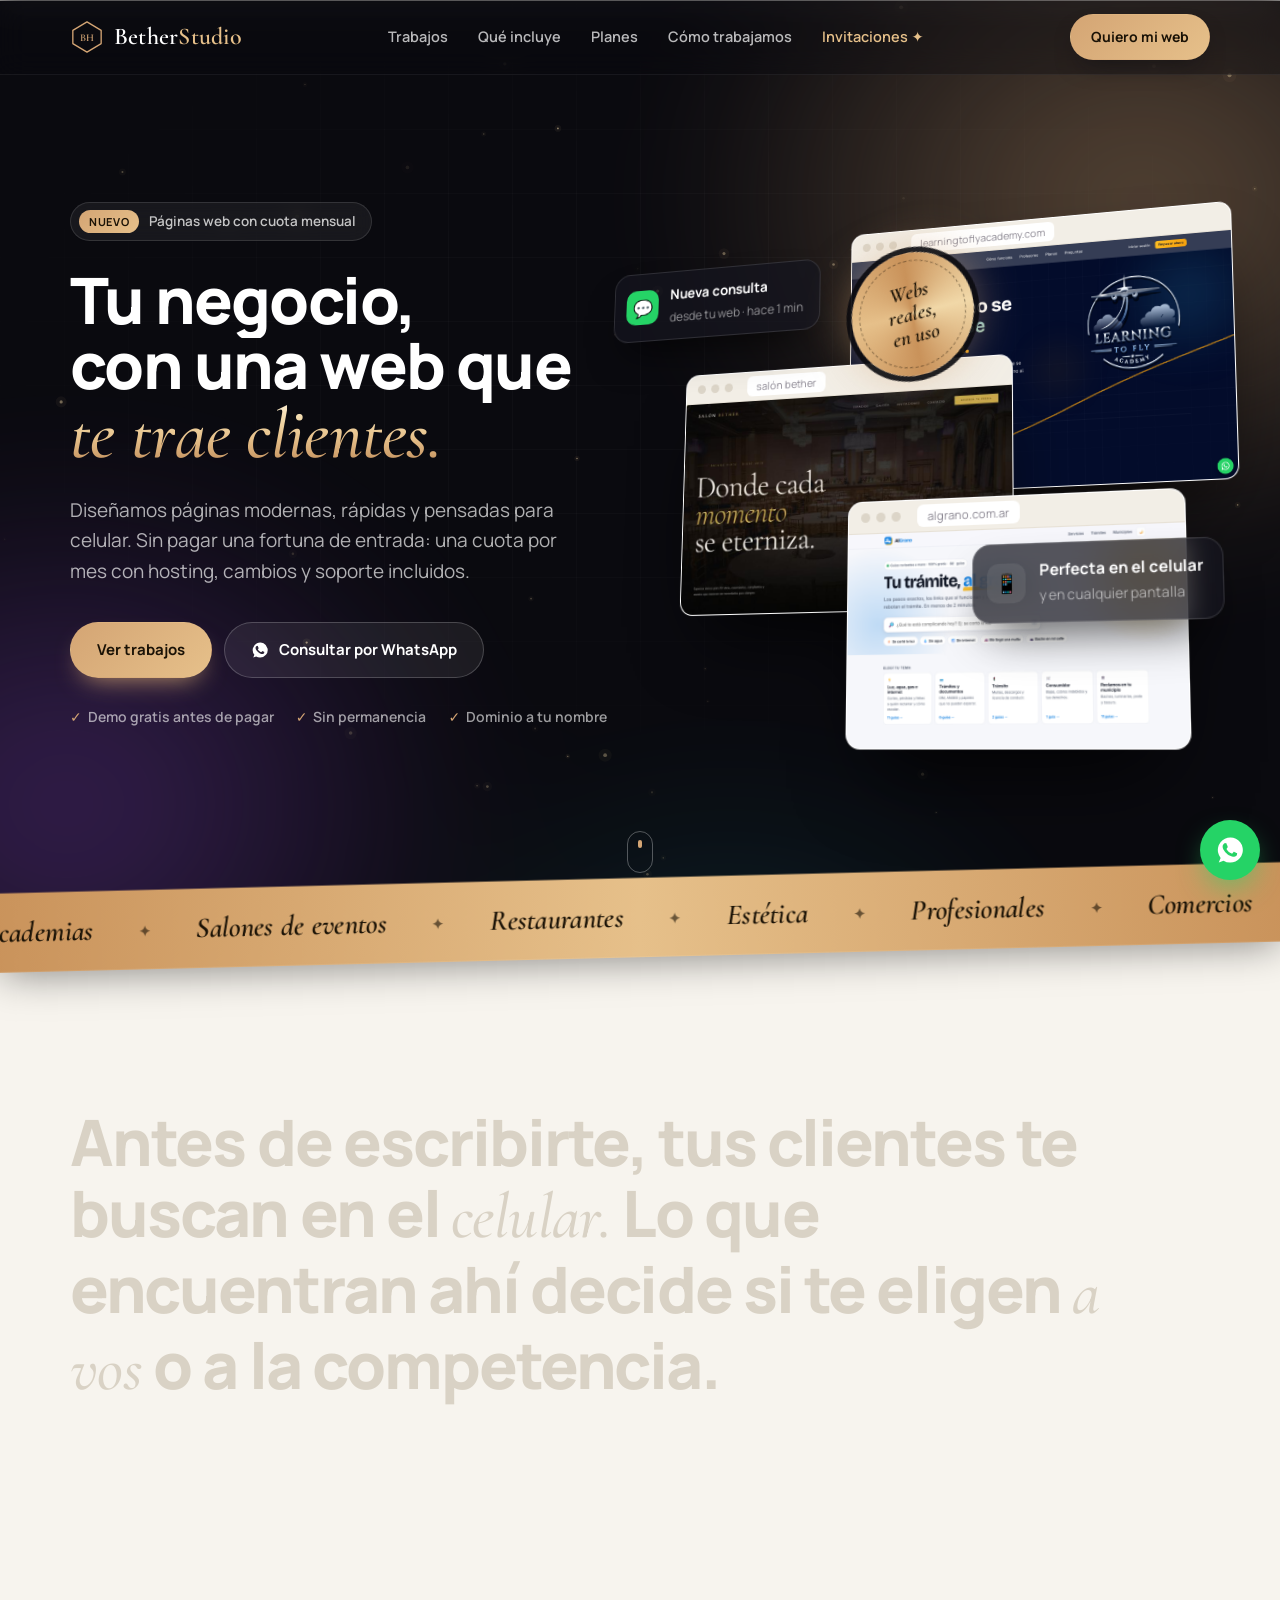
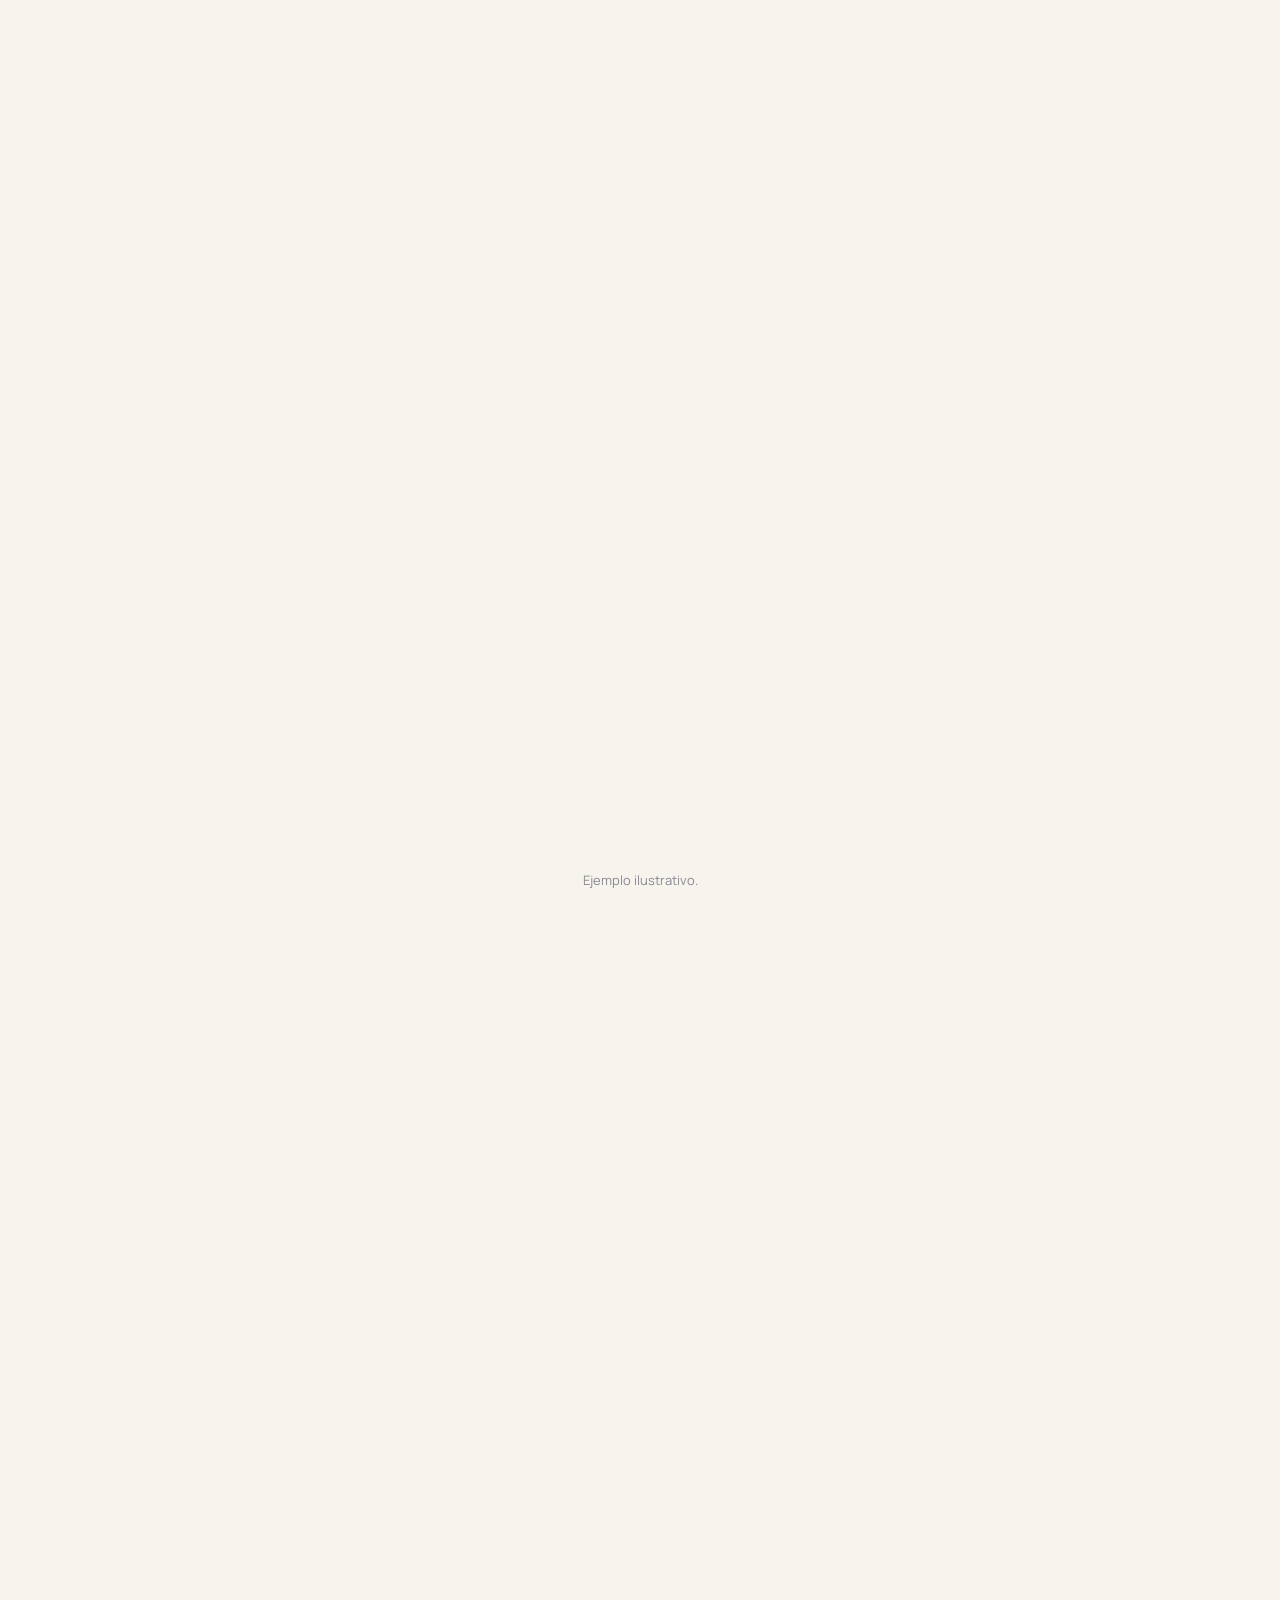
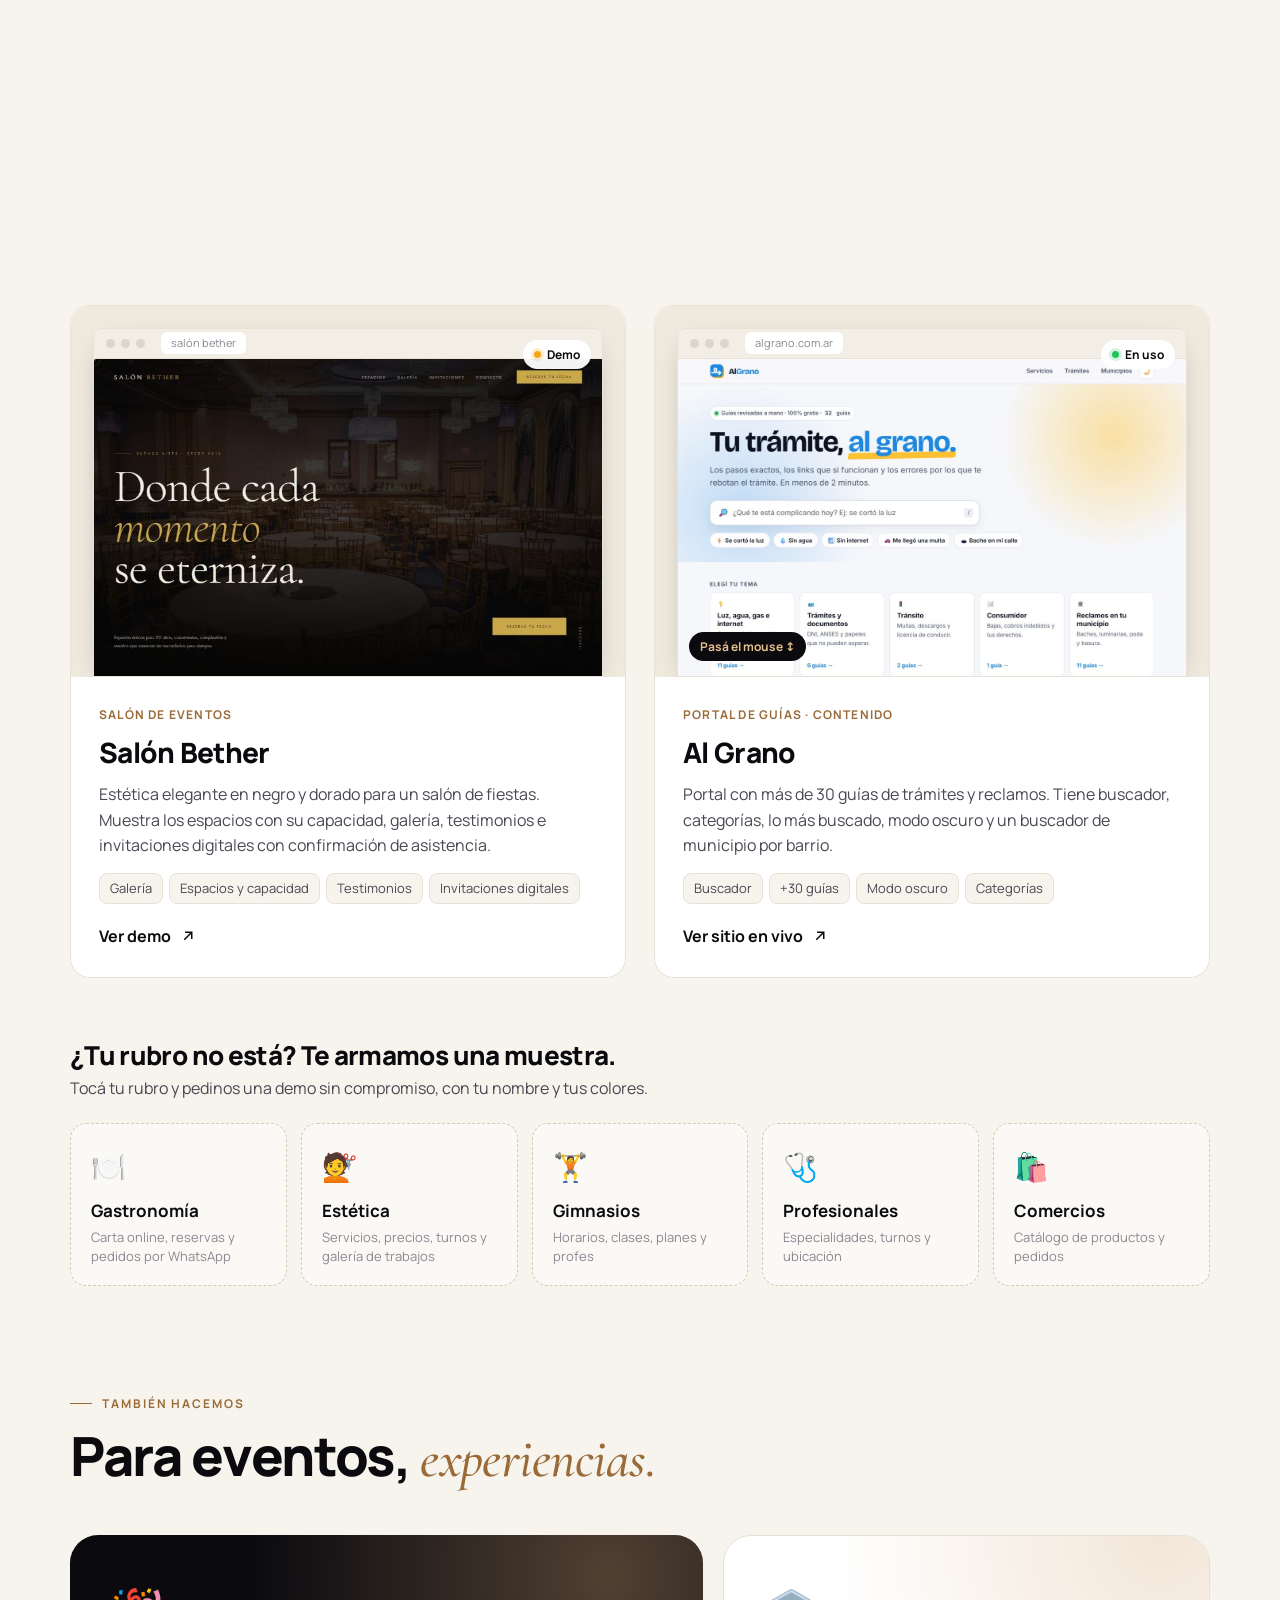
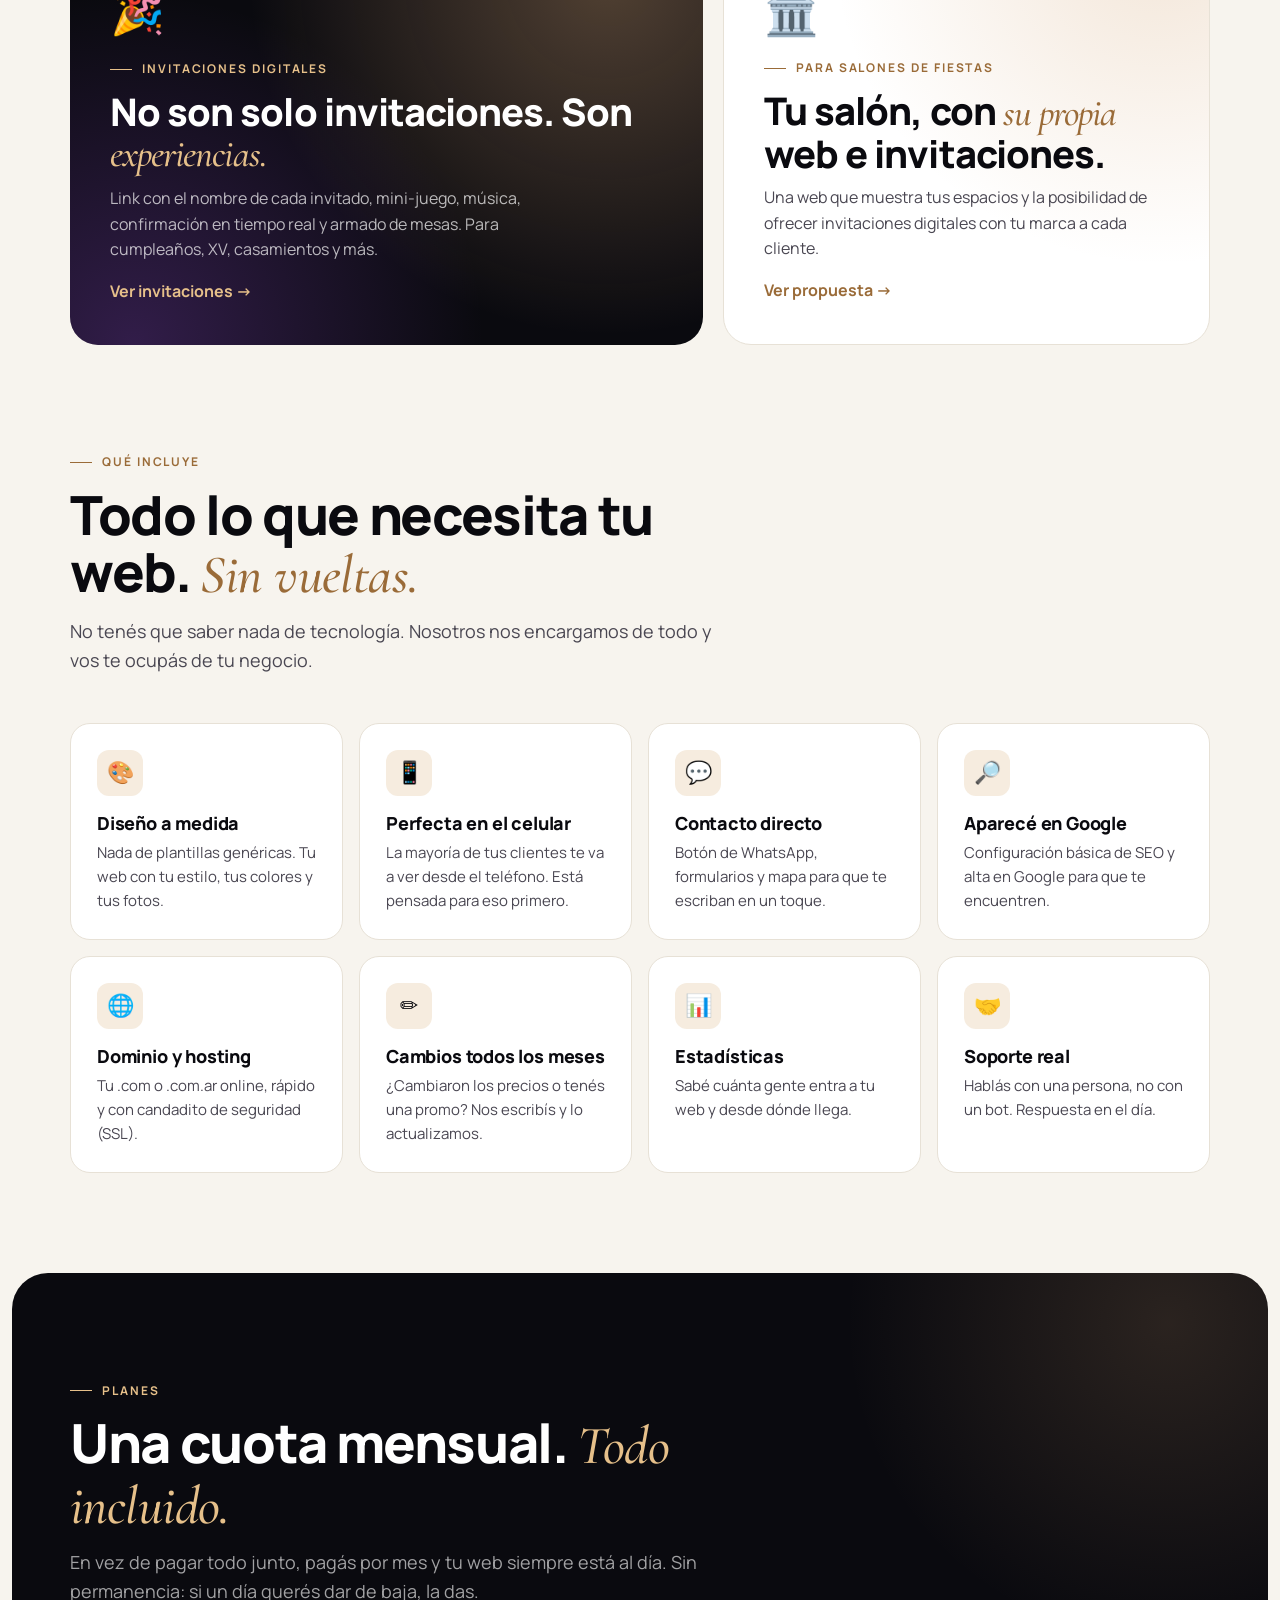
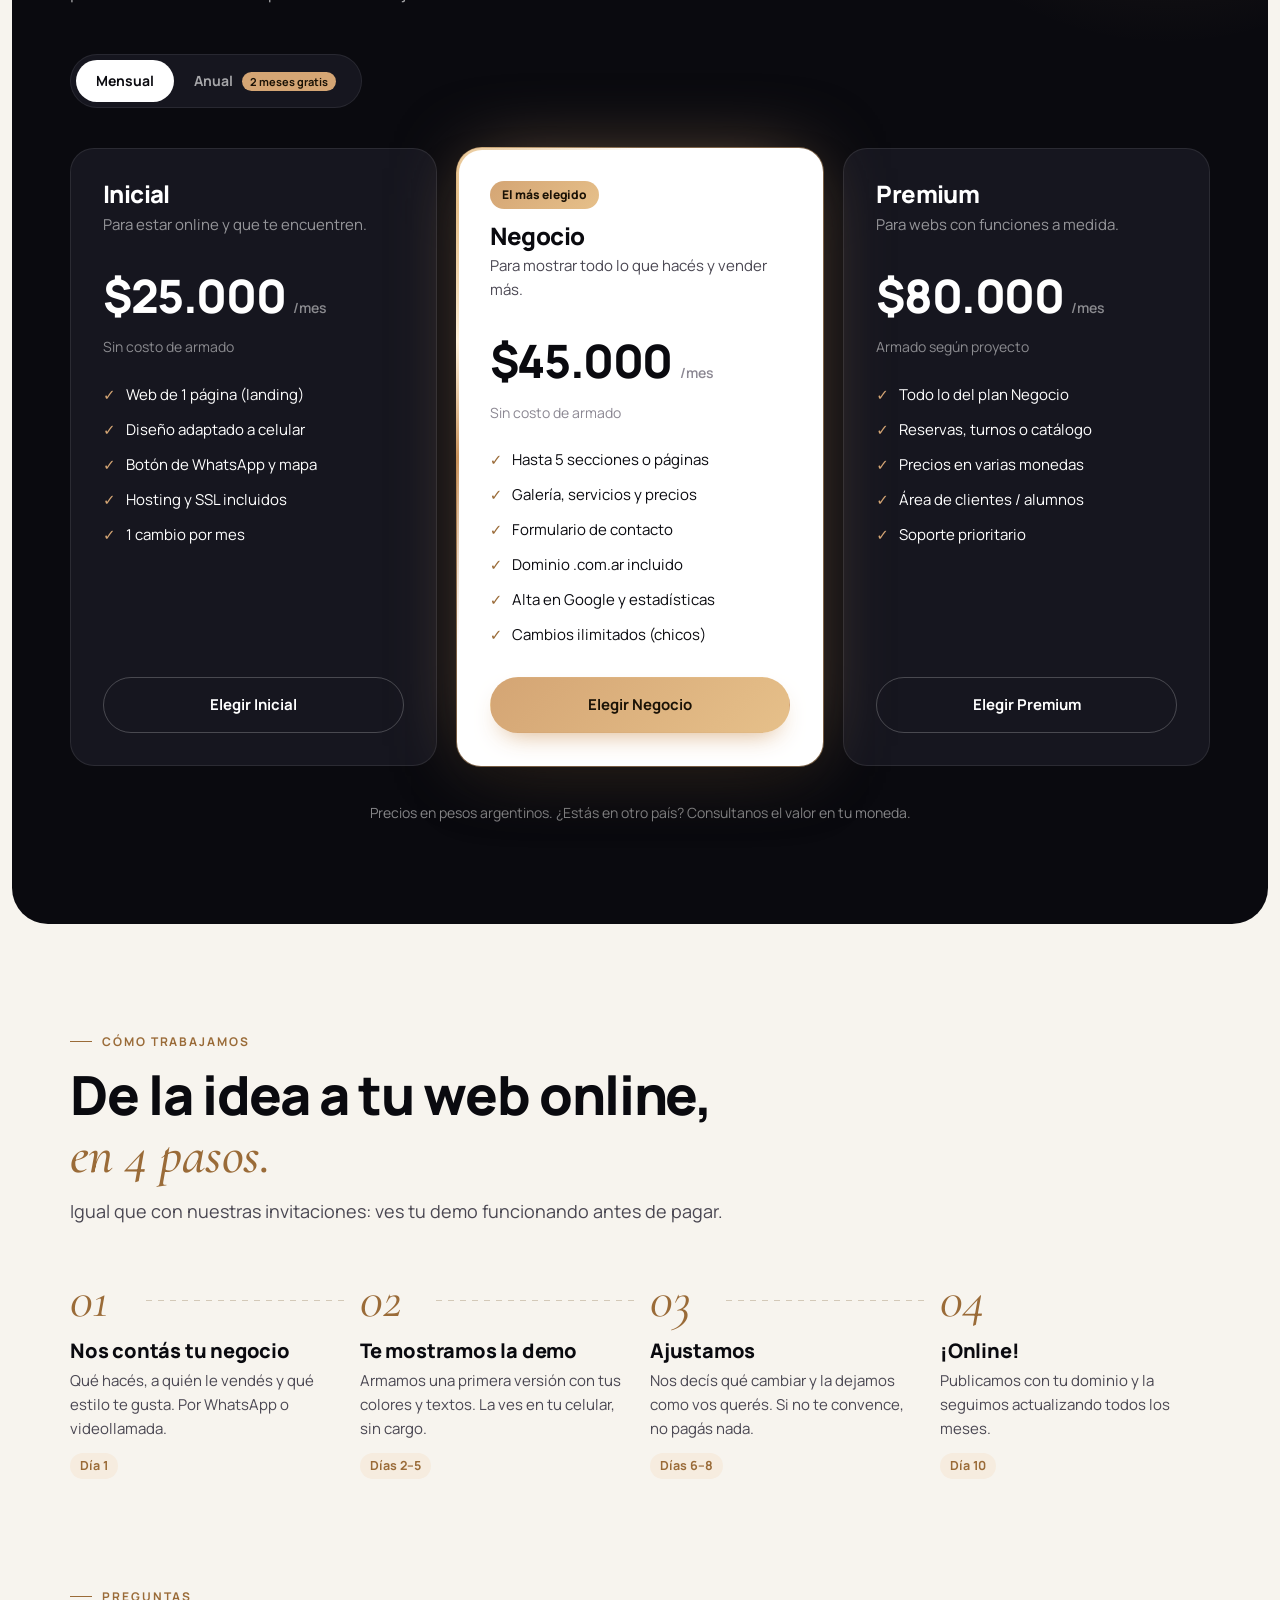
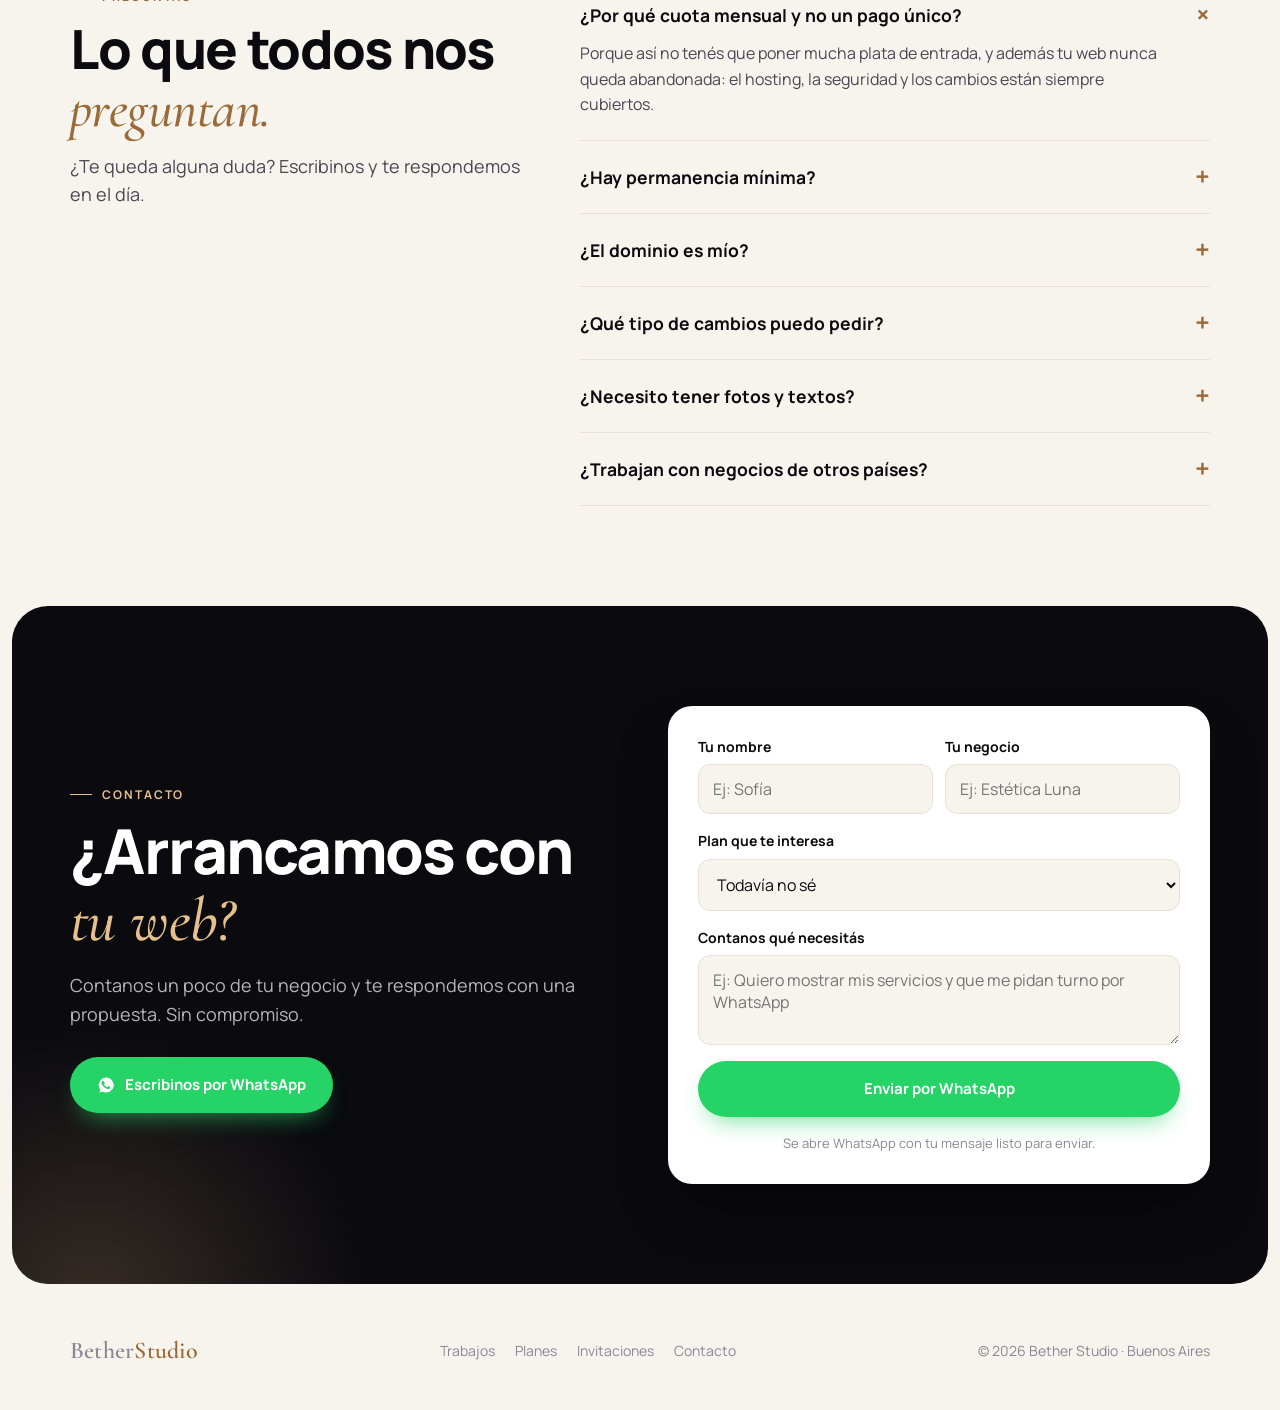
==== index.html @ 1d167f22 "Darle más impacto a la portada de páginas web - Hero oscuro a pantalla completa: partículas doradas," ====
<!DOCTYPE html>
<html lang="es-AR">
<head>
<meta charset="UTF-8">
<meta name="viewport" content="width=device-width, initial-scale=1.0">
<title>Bether Studio — Páginas web para tu negocio | Buenos Aires</title>
<meta name="description" content="Diseñamos páginas web modernas y pensadas para celular, con una cuota mensual que incluye hosting, cambios y soporte. También hacemos invitaciones digitales.">
<link rel="canonical" href="https://bether-studio.com/">
<meta property="og:type" content="website">
<meta property="og:title" content="Bether Studio — Tu negocio, con una web que vende">
<meta property="og:description" content="Webs a medida con cuota mensual: diseño, hosting, cambios y soporte incluidos.">
<meta property="og:image" content="https://bether-studio.com/img/learningtofly.png">
<meta name="twitter:card" content="summary_large_image">
<script type="application/ld+json">{"@context":"https://schema.org","@type":"ProfessionalService","name":"Bether Studio","description":"Diseño de páginas web para negocios e invitaciones digitales interactivas.","url":"https://bether-studio.com/","areaServed":"Argentina"}</script>
<link rel="preconnect" href="https://fonts.googleapis.com">
<link rel="preconnect" href="https://fonts.gstatic.com" crossorigin>
<link href="https://fonts.googleapis.com/css2?family=Cormorant+Garamond:ital,wght@0,500;0,600;1,500&family=Manrope:wght@400;600;700;800&display=swap" rel="stylesheet">
<link rel="stylesheet" href="css/webs.css?v=2">
<script>document.documentElement.classList.add('js')</script>
</head>
<body>

<nav class="nav" id="nav">
  <div class="wrap">
    <a href="index.html" class="logo" aria-label="Bether Studio">
      <svg viewBox="0 0 36 36" fill="none">
        <path d="M18 2 L33 11 L33 25 L18 34 L3 25 L3 11 Z" stroke="url(#lg)" stroke-width="1.4" fill="#0a0a0f" stroke-linejoin="round"/>
        <text x="18" y="22" text-anchor="middle" font-family="Cormorant Garamond,serif" font-size="11" font-weight="600" fill="url(#lg)">BH</text>
        <defs><linearGradient id="lg" x1="3" y1="2" x2="33" y2="34"><stop offset="0%" stop-color="#d4a574"/><stop offset="100%" stop-color="#e6c08a"/></linearGradient></defs>
      </svg>
      <span>Bether<i>Studio</i></span>
    </a>
    <div class="nav__links" id="navLinks">
      <a href="#trabajos">Trabajos</a>
      <a href="#incluye">Qué incluye</a>
      <a href="#planes">Planes</a>
      <a href="#proceso">Cómo trabajamos</a>
      <a href="invitaciones.html" class="nav__inv">Invitaciones ✦</a>
    </div>
    <a href="#contacto" class="btn btn--dark">Quiero mi web</a>
    <button class="nav__burger" id="navBurger" aria-label="Abrir menú" aria-expanded="false"><span></span><span></span><span></span></button>
  </div>
</nav>

<header class="hero" id="hero">
  <canvas class="hero__fx" id="heroFx" aria-hidden="true"></canvas>
  <div class="hero__aurora" aria-hidden="true"></div>
  <div class="hero__grid" aria-hidden="true"></div>
  <div class="hero__spot" id="heroSpot" aria-hidden="true"></div>
  <div class="wrap">
    <div class="hero__copy">
      <span class="pill hero__in" style="--d:0s"><b>NUEVO</b> Páginas web con cuota mensual</span>
      <h1 class="hero__title">
        <span class="ln"><span class="hero__in" style="--d:.08s">Tu negocio,</span></span>
        <span class="ln"><span class="hero__in" style="--d:.18s">con una web que</span></span>
        <span class="ln ln--rot"><span class="hero__in" style="--d:.28s"><em class="rotator" id="rotator" data-words="vende.|enamora.|te trae clientes.|trabaja por vos.">vende.</em></span></span>
      </h1>
      <p class="lead hero__in" style="--d:.4s">Diseñamos páginas modernas, rápidas y pensadas para celular. Sin pagar una fortuna de entrada: una cuota por mes con hosting, cambios y soporte incluidos.</p>
      <div class="hero__ctas hero__in" style="--d:.5s">
        <a href="#trabajos" class="btn btn--gold magnetic">Ver trabajos</a>
        <a href="#" class="btn btn--glass magnetic" data-wa="Hola Bether! Vi su página y quiero consultar por una web para mi negocio.">
          <svg viewBox="0 0 24 24" fill="currentColor"><path d="M17.5 14.4c-.3-.1-1.7-.8-2-.9-.3-.1-.5-.1-.7.1-.2.3-.7.9-.9 1.1-.2.2-.3.2-.6.1-1.7-.9-2.9-1.6-4-3.5-.3-.5.3-.5.8-1.6.1-.2 0-.3 0-.5 0-.1-.7-1.6-.9-2.2-.2-.6-.5-.5-.7-.5h-.6c-.2 0-.5.1-.8.4-.3.3-1 1-1 2.4 0 1.4 1 2.8 1.2 3 .1.2 2 3 4.8 4.3 1.8.8 2.5.8 3.4.7.5-.1 1.7-.7 2-1.4.2-.7.2-1.2.2-1.4-.1-.1-.3-.2-.6-.3M12 22a10 10 0 0 1-5.2-1.5L3 22l1.5-3.7A10 10 0 1 1 12 22Z"/></svg>
          Consultar por WhatsApp
        </a>
      </div>
      <div class="checks hero__in" style="--d:.6s"><span>Demo gratis antes de pagar</span><span>Sin permanencia</span><span>Dominio a tu nombre</span></div>
    </div>
    <div class="scene hero__in" style="--d:.3s" id="scene" aria-hidden="true">
      <div class="deck" id="deck">
        <div class="browser b1"><div class="browser__bar"><i></i><i></i><i></i><span>learningtoflyacademy.com</span></div><img src="img/learningtofly.png" alt=""></div>
        <div class="browser b2"><div class="browser__bar"><i></i><i></i><i></i><span>salón bether</span></div><img src="img/salon.jpg" alt=""></div>
        <div class="browser b3"><div class="browser__bar"><i></i><i></i><i></i><span>algrano.com.ar</span></div><img src="img/algrano.png" alt=""></div>
        <div class="toast t1"><span class="ic ic--wa">💬</span><div><b>Nueva consulta</b><small>desde tu web · hace 1 min</small></div></div>
        <div class="toast t2"><span class="ic">📱</span><div><b>Perfecta en el celular</b><small>y en cualquier pantalla</small></div></div>
        <div class="seal">Webs<br>reales,<br>en uso</div>
      </div>
    </div>
  </div>
  <a href="#manifiesto" class="hero__scroll" aria-label="Bajar"><span></span></a>
</header>

<div class="marquee" aria-hidden="true">
  <div class="marquee__track">
    <span>Academias</span><span>Salones de eventos</span><span>Restaurantes</span><span>Estética</span><span>Profesionales</span><span>Comercios</span><span>Gimnasios</span><span>Emprendedores</span>
    <span>Academias</span><span>Salones de eventos</span><span>Restaurantes</span><span>Estética</span><span>Profesionales</span><span>Comercios</span><span>Gimnasios</span><span>Emprendedores</span>
  </div>
</div>

<section class="manifesto" id="manifiesto">
  <div class="wrap">
    <p class="manifesto__text" id="manifesto">Antes de escribirte, tus clientes te buscan en el <em>celular.</em> Lo que encuentran ahí decide si te eligen <em>a vos</em> o a la competencia.</p>
  </div>
</section>

<section class="ba" id="antes-despues">
  <div class="wrap">
    <div class="section-head section-head--center rv">
      <span class="eyebrow">Antes y después</span>
      <h2>Mismo negocio. <em>Otra historia.</em></h2>
      <p>Arrastrá la línea dorada y mirá la diferencia entre una web hecha "para salir del paso" y una web hecha para vender.</p>
    </div>
    <div class="ba__frame rv" id="ba" style="--pos:50%">
      <div class="ba__bar"><i></i><i></i><i></i><span>esteticaluna.com.ar</span></div>
      <div class="ba__view">
        <!-- DESPUÉS -->
        <div class="ba__after">
          <div class="lu-nav"><b>Luna<span>·</span>estética</b><div><span>Servicios</span><span>Precios</span><span>Turnos</span></div><a>Reservar</a></div>
          <div class="lu-hero">
            <div>
              <small>Estética & bienestar · Palermo</small>
              <h3>Tu piel, en su <em>mejor versión.</em></h3>
              <p>Tratamientos faciales y corporales con profesionales que te escuchan.</p>
              <div class="lu-ctas"><a>Reservar turno</a><a class="ghost">Ver servicios</a></div>
            </div>
            <div class="lu-orb"><span>✦</span></div>
          </div>
          <div class="lu-cards">
            <div><span>🌿</span><b>Limpieza facial</b><small>60 min · $18.000</small></div>
            <div><span>💆</span><b>Masajes</b><small>45 min · $15.000</small></div>
            <div><span>✨</span><b>Peeling</b><small>40 min · $22.000</small></div>
          </div>
          <span class="lu-wa">💬</span>
        </div>
        <!-- ANTES -->
        <div class="ba__before">
          <div class="old">
            <div class="old__title">Bienvenidos a la pagina de ESTETICA LUNA !!!</div>
            <div class="old__row">
              <div class="old__menu"><u>Inicio</u><u>Quienes somos</u><u>Servicios</u><u>Contacto</u><u>Libro de visitas</u></div>
              <div class="old__body">
                <div class="old__img">[ imagen no disponible ]</div>
                <p>Somos un centro de estetica con muchos años de experiencia. Ofrecemos varios servicios. Para mas informacion llamar al telefono o venir al local en horario de atencion.</p>
                <p class="old__warn">🚧 PAGINA EN CONSTRUCCION 🚧</p>
                <p class="old__count">Sos el visitante N° <span>000127</span></p>
              </div>
            </div>
          </div>
        </div>
        <span class="ba__tag ba__tag--l">Con Bether</span>
        <span class="ba__tag ba__tag--r">Antes</span>
        <div class="ba__handle" id="baHandle" role="slider" tabindex="0" aria-label="Comparar antes y después" aria-valuemin="0" aria-valuemax="100" aria-valuenow="50"><span>‹ ›</span></div>
      </div>
    </div>
    <p class="ba__note">Ejemplo ilustrativo.</p>
  </div>
</section>

<section id="trabajos">
  <div class="wrap">
    <div class="section-head rv">
      <span class="eyebrow">Portfolio</span>
      <h2>Trabajos que ya están <em>online.</em></h2>
      <p>Cada web es distinta porque cada negocio es distinto. Entrá, navegalas desde tu celular y fijate cómo se sienten.</p>
    </div>

    <div class="filters rv" id="filters">
      <button class="chip active" data-f="all">Todos</button>
      <button class="chip" data-f="educacion">Educación</button>
      <button class="chip" data-f="eventos">Eventos</button>
      <button class="chip" data-f="servicios">Servicios e información</button>
    </div>

    <div class="work-grid">
      <article class="work featured rv" data-cat="educacion">
        <div class="shot">
          <span class="status">En uso</span>
          <div class="browser"><div class="browser__bar"><i></i><i></i><i></i><span>learningtoflyacademy.com</span></div><img src="img/learningtofly.png" alt="Página de Learning to Fly Academy" loading="lazy"></div>
        </div>
        <div class="info">
          <span class="cat">Academia de inglés · Argentina y España</span>
          <h3>Learning to Fly Academy</h3>
          <p>Web para una academia de clases individuales. Explica el método paso a paso, muestra planes con precios en pesos y euros, y lleva al alumno directo a pedir su clase de prueba.</p>
          <div class="tags"><span>Planes y precios ARS / EUR</span><span>Adultos · Kids · Exámenes</span><span>Preguntas frecuentes</span><span>Botón de WhatsApp</span><span>Acceso alumnos</span></div>
          <a class="live" href="https://www.learningtoflyacademy.com/" target="_blank" rel="noopener">Ver sitio en vivo <svg viewBox="0 0 24 24" fill="none" stroke="currentColor" stroke-width="2"><path d="M7 17 17 7M8 7h9v9"/></svg></a>
        </div>
      </article>

      <article class="work rv" data-cat="eventos">
        <div class="shot">
          <span class="status demo">Demo</span>
          <div class="browser"><div class="browser__bar"><i></i><i></i><i></i><span>salón bether</span></div><img src="img/salon.jpg" alt="Página del Salón Bether" loading="lazy"></div>
        </div>
        <div class="info">
          <span class="cat">Salón de eventos</span>
          <h3>Salón Bether</h3>
          <p>Estética elegante en negro y dorado para un salón de fiestas. Muestra los espacios con su capacidad, galería, testimonios e invitaciones digitales con confirmación de asistencia.</p>
          <div class="tags"><span>Galería</span><span>Espacios y capacidad</span><span>Testimonios</span><span>Invitaciones digitales</span></div>
          <a class="live" href="https://bether2026.github.io/salon/" target="_blank" rel="noopener">Ver demo <svg viewBox="0 0 24 24" fill="none" stroke="currentColor" stroke-width="2"><path d="M7 17 17 7M8 7h9v9"/></svg></a>
        </div>
      </article>

      <article class="work rv" data-cat="servicios">
        <div class="shot">
          <span class="status">En uso</span>
          <div class="browser"><div class="browser__bar"><i></i><i></i><i></i><span>algrano.com.ar</span></div><div class="scrollshot" role="img" aria-label="Página completa de Al Grano" style="background-image:url(img/algrano-full.jpg)"></div></div>
          <span class="scroll-hint">Pasá el mouse ↕</span>
        </div>
        <div class="info">
          <span class="cat">Portal de guías · Contenido</span>
          <h3>Al Grano</h3>
          <p>Portal con más de 30 guías de trámites y reclamos. Tiene buscador, categorías, lo más buscado, modo oscuro y un buscador de municipio por barrio.</p>
          <div class="tags"><span>Buscador</span><span>+30 guías</span><span>Modo oscuro</span><span>Categorías</span></div>
          <a class="live" href="https://algrano.com.ar/" target="_blank" rel="noopener">Ver sitio en vivo <svg viewBox="0 0 24 24" fill="none" stroke="currentColor" stroke-width="2"><path d="M7 17 17 7M8 7h9v9"/></svg></a>
        </div>
      </article>
    </div>

    <div class="rubros rv">
      <h3>¿Tu rubro no está? Te armamos una muestra.</h3>
      <p>Tocá tu rubro y pedinos una demo sin compromiso, con tu nombre y tus colores.</p>
      <div class="rubro-grid">
        <button class="rubro" data-rubro="un restaurante / bar"><span class="em">🍽️</span><b>Gastronomía</b><small>Carta online, reservas y pedidos por WhatsApp</small></button>
        <button class="rubro" data-rubro="un centro de estética / peluquería"><span class="em">💇</span><b>Estética</b><small>Servicios, precios, turnos y galería de trabajos</small></button>
        <button class="rubro" data-rubro="un gimnasio / estudio"><span class="em">🏋️</span><b>Gimnasios</b><small>Horarios, clases, planes y profes</small></button>
        <button class="rubro" data-rubro="un consultorio / estudio profesional"><span class="em">🩺</span><b>Profesionales</b><small>Especialidades, turnos y ubicación</small></button>
        <button class="rubro" data-rubro="un comercio / tienda"><span class="em">🛍️</span><b>Comercios</b><small>Catálogo de productos y pedidos</small></button>
      </div>
    </div>
  </div>
</section>

<section class="extra" id="tambien">
  <div class="wrap">
    <div class="section-head rv">
      <span class="eyebrow">También hacemos</span>
      <h2>Para eventos, <em>experiencias.</em></h2>
    </div>
    <div class="extra-grid">
      <a href="invitaciones.html" class="extra-card rv">
        <span class="em">🎉</span>
        <span class="eyebrow">Invitaciones digitales</span>
        <h3>No son solo invitaciones. Son <em>experiencias.</em></h3>
        <p>Link con el nombre de cada invitado, mini-juego, música, confirmación en tiempo real y armado de mesas. Para cumpleaños, XV, casamientos y más.</p>
        <span class="go">Ver invitaciones →</span>
      </a>
      <a href="https://bether2026.github.io/bether/" target="_blank" rel="noopener" class="extra-card extra-card--light rv">
        <span class="em">🏛️</span>
        <span class="eyebrow">Para salones de fiestas</span>
        <h3>Tu salón, con <em>su propia</em> web e invitaciones.</h3>
        <p>Una web que muestra tus espacios y la posibilidad de ofrecer invitaciones digitales con tu marca a cada cliente.</p>
        <span class="go">Ver propuesta →</span>
      </a>
    </div>
  </div>
</section>

<section id="incluye" style="padding-top:0">
  <div class="wrap">
    <div class="section-head rv">
      <span class="eyebrow">Qué incluye</span>
      <h2>Todo lo que necesita tu web. <em>Sin vueltas.</em></h2>
      <p>No tenés que saber nada de tecnología. Nosotros nos encargamos de todo y vos te ocupás de tu negocio.</p>
    </div>
    <div class="features">
      <div class="feat rv"><div class="ic">🎨</div><h3>Diseño a medida</h3><p>Nada de plantillas genéricas. Tu web con tu estilo, tus colores y tus fotos.</p></div>
      <div class="feat rv"><div class="ic">📱</div><h3>Perfecta en el celular</h3><p>La mayoría de tus clientes te va a ver desde el teléfono. Está pensada para eso primero.</p></div>
      <div class="feat rv"><div class="ic">💬</div><h3>Contacto directo</h3><p>Botón de WhatsApp, formularios y mapa para que te escriban en un toque.</p></div>
      <div class="feat rv"><div class="ic">🔎</div><h3>Aparecé en Google</h3><p>Configuración básica de SEO y alta en Google para que te encuentren.</p></div>
      <div class="feat rv"><div class="ic">🌐</div><h3>Dominio y hosting</h3><p>Tu .com o .com.ar online, rápido y con candadito de seguridad (SSL).</p></div>
      <div class="feat rv"><div class="ic">✏️</div><h3>Cambios todos los meses</h3><p>¿Cambiaron los precios o tenés una promo? Nos escribís y lo actualizamos.</p></div>
      <div class="feat rv"><div class="ic">📊</div><h3>Estadísticas</h3><p>Sabé cuánta gente entra a tu web y desde dónde llega.</p></div>
      <div class="feat rv"><div class="ic">🤝</div><h3>Soporte real</h3><p>Hablás con una persona, no con un bot. Respuesta en el día.</p></div>
    </div>
  </div>
</section>

<section class="planes" id="planes">
  <div class="wrap">
    <div class="section-head rv">
      <span class="eyebrow">Planes</span>
      <h2>Una cuota mensual. <em>Todo incluido.</em></h2>
      <p>En vez de pagar todo junto, pagás por mes y tu web siempre está al día. Sin permanencia: si un día querés dar de baja, la das.</p>
    </div>
    <div class="billing rv">
      <button class="active" data-bill="m">Mensual</button>
      <button data-bill="y">Anual <small>2 meses gratis</small></button>
    </div>
    <div class="plan-grid">
      <div class="plan rv">
        <h3>Inicial</h3>
        <p class="for">Para estar online y que te encuentren.</p>
        <div class="price" data-m="25000">$25.000 <small>/mes</small></div>
        <p class="setup">Sin costo de armado</p>
        <ul>
          <li>Web de 1 página (landing)</li>
          <li>Diseño adaptado a celular</li>
          <li>Botón de WhatsApp y mapa</li>
          <li>Hosting y SSL incluidos</li>
          <li>1 cambio por mes</li>
        </ul>
        <a href="#contacto" class="btn btn--outline" data-plan="Inicial">Elegir Inicial</a>
      </div>
      <div class="plan hot rv">
        <span class="tag">El más elegido</span>
        <h3>Negocio</h3>
        <p class="for">Para mostrar todo lo que hacés y vender más.</p>
        <div class="price" data-m="45000">$45.000 <small>/mes</small></div>
        <p class="setup">Sin costo de armado</p>
        <ul>
          <li>Hasta 5 secciones o páginas</li>
          <li>Galería, servicios y precios</li>
          <li>Formulario de contacto</li>
          <li>Dominio .com.ar incluido</li>
          <li>Alta en Google y estadísticas</li>
          <li>Cambios ilimitados (chicos)</li>
        </ul>
        <a href="#contacto" class="btn btn--gold" data-plan="Negocio">Elegir Negocio</a>
      </div>
      <div class="plan rv">
        <h3>Premium</h3>
        <p class="for">Para webs con funciones a medida.</p>
        <div class="price" data-m="80000">$80.000 <small>/mes</small></div>
        <p class="setup">Armado según proyecto</p>
        <ul>
          <li>Todo lo del plan Negocio</li>
          <li>Reservas, turnos o catálogo</li>
          <li>Precios en varias monedas</li>
          <li>Área de clientes / alumnos</li>
          <li>Soporte prioritario</li>
        </ul>
        <a href="#contacto" class="btn btn--outline" data-plan="Premium">Elegir Premium</a>
      </div>
    </div>
    <p class="plan-note">Precios en pesos argentinos. ¿Estás en otro país? Consultanos el valor en tu moneda.</p>
  </div>
</section>

<section id="proceso">
  <div class="wrap">
    <div class="section-head rv">
      <span class="eyebrow">Cómo trabajamos</span>
      <h2>De la idea a tu web online, <em>en 4 pasos.</em></h2>
      <p>Igual que con nuestras invitaciones: ves tu demo funcionando antes de pagar.</p>
    </div>
    <div class="steps">
      <div class="step rv"><h3>Nos contás tu negocio</h3><p>Qué hacés, a quién le vendés y qué estilo te gusta. Por WhatsApp o videollamada.</p><span class="time">Día 1</span></div>
      <div class="step rv"><h3>Te mostramos la demo</h3><p>Armamos una primera versión con tus colores y textos. La ves en tu celular, sin cargo.</p><span class="time">Días 2–5</span></div>
      <div class="step rv"><h3>Ajustamos</h3><p>Nos decís qué cambiar y la dejamos como vos querés. Si no te convence, no pagás nada.</p><span class="time">Días 6–8</span></div>
      <div class="step rv"><h3>¡Online!</h3><p>Publicamos con tu dominio y la seguimos actualizando todos los meses.</p><span class="time">Día 10</span></div>
    </div>
  </div>
</section>

<section id="faq" style="padding-top:0">
  <div class="wrap faq-wrap">
    <div class="section-head rv">
      <span class="eyebrow">Preguntas</span>
      <h2>Lo que todos nos <em>preguntan.</em></h2>
      <p>¿Te queda alguna duda? Escribinos y te respondemos en el día.</p>
    </div>
    <div class="rv">
      <details open><summary>¿Por qué cuota mensual y no un pago único?</summary><p>Porque así no tenés que poner mucha plata de entrada, y además tu web nunca queda abandonada: el hosting, la seguridad y los cambios están siempre cubiertos.</p></details>
      <details><summary>¿Hay permanencia mínima?</summary><p>No. Si querés dar de baja, nos avisás con 30 días y listo.</p></details>
      <details><summary>¿El dominio es mío?</summary><p>Sí. El dominio (por ejemplo tunegocio.com.ar) queda registrado a tu nombre.</p></details>
      <details><summary>¿Qué tipo de cambios puedo pedir?</summary><p>Textos, precios, fotos, promociones, horarios, nuevos servicios… Si es algo grande, como una sección nueva entera, lo charlamos aparte.</p></details>
      <details><summary>¿Necesito tener fotos y textos?</summary><p>Ayuda, pero no es obligatorio. Te ayudamos a escribir los textos y podemos usar imágenes profesionales de bancos de fotos.</p></details>
      <details><summary>¿Trabajan con negocios de otros países?</summary><p>Sí. Todo se hace online: charlamos por WhatsApp o videollamada y te mostramos los avances por link.</p></details>
    </div>
  </div>
</section>

<section class="contact" id="contacto">
  <div class="wrap">
    <div class="rv">
      <span class="eyebrow">Contacto</span>
      <h2>¿Arrancamos con <em>tu web?</em></h2>
      <p class="lead">Contanos un poco de tu negocio y te respondemos con una propuesta. Sin compromiso.</p>
      <div class="direct">
        <a href="#" class="btn btn--wa" data-wa="Hola Bether! Quiero consultar por una página web.">
          <svg viewBox="0 0 24 24" fill="currentColor"><path d="M17.5 14.4c-.3-.1-1.7-.8-2-.9-.3-.1-.5-.1-.7.1-.2.3-.7.9-.9 1.1-.2.2-.3.2-.6.1-1.7-.9-2.9-1.6-4-3.5-.3-.5.3-.5.8-1.6.1-.2 0-.3 0-.5 0-.1-.7-1.6-.9-2.2-.2-.6-.5-.5-.7-.5h-.6c-.2 0-.5.1-.8.4-.3.3-1 1-1 2.4 0 1.4 1 2.8 1.2 3 .1.2 2 3 4.8 4.3 1.8.8 2.5.8 3.4.7.5-.1 1.7-.7 2-1.4.2-.7.2-1.2.2-1.4-.1-.1-.3-.2-.6-.3M12 22a10 10 0 0 1-5.2-1.5L3 22l1.5-3.7A10 10 0 1 1 12 22Z"/></svg>
          Escribinos por WhatsApp
        </a>
      </div>
    </div>
    <form id="form" class="rv">
      <div class="row">
        <label>Tu nombre<input name="nombre" required placeholder="Ej: Sofía"></label>
        <label>Tu negocio<input name="negocio" required placeholder="Ej: Estética Luna"></label>
      </div>
      <label>Plan que te interesa
        <select name="plan">
          <option>Todavía no sé</option><option>Inicial</option><option>Negocio</option><option>Premium</option>
        </select>
      </label>
      <label>Contanos qué necesitás<textarea name="msg" placeholder="Ej: Quiero mostrar mis servicios y que me pidan turno por WhatsApp"></textarea></label>
      <button class="btn btn--wa" type="submit">Enviar por WhatsApp</button>
      <small>Se abre WhatsApp con tu mensaje listo para enviar.</small>
    </form>
  </div>
</section>

<footer>
  <div class="wrap">
    <a href="index.html" class="logo"><span>Bether<i>Studio</i></span></a>
    <nav>
      <a href="#trabajos">Trabajos</a>
      <a href="#planes">Planes</a>
      <a href="invitaciones.html">Invitaciones</a>
      <a href="#contacto">Contacto</a>
    </nav>
    <span>© <span id="year"></span> Bether Studio · Buenos Aires</span>
  </div>
</footer>

<a href="#" class="fab-wa" data-wa="Hola Bether! Vi su página y quiero consultar por una web." aria-label="Escribir por WhatsApp">
  <svg viewBox="0 0 24 24"><path d="M17.5 14.4c-.3-.1-1.7-.8-2-.9-.3-.1-.5-.1-.7.1-.2.3-.7.9-.9 1.1-.2.2-.3.2-.6.1-1.7-.9-2.9-1.6-4-3.5-.3-.5.3-.5.8-1.6.1-.2 0-.3 0-.5 0-.1-.7-1.6-.9-2.2-.2-.6-.5-.5-.7-.5h-.6c-.2 0-.5.1-.8.4-.3.3-1 1-1 2.4 0 1.4 1 2.8 1.2 3 .1.2 2 3 4.8 4.3 1.8.8 2.5.8 3.4.7.5-.1 1.7-.7 2-1.4.2-.7.2-1.2.2-1.4-.1-.1-.3-.2-.6-.3M12 22a10 10 0 0 1-5.2-1.5L3 22l1.5-3.7A10 10 0 1 1 12 22Z"/></svg>
</a>

<script src="js/content.js"></script>
<script src="js/webs.js?v=2"></script>
</body>
</html>
---- css/webs.css ----
/* ═══════════════════════════════════════════════════════════
   BETHER STUDIO · PÁGINAS WEB (portada)
   Misma identidad (dorado + noche) sobre una base clara.
═══════════════════════════════════════════════════════════ */
:root{
  --bg:#f7f4ee; --surface:#ffffff; --ink:#0a0a0f; --ink-2:#4a4752; --ink-3:#8b8792;
  --line:#e7e1d6; --gold:#d4a574; --gold-2:#e6c08a; --gold-ink:#9a6b38; --gold-soft:#f6ecdf;
  --night:#0a0a0f; --night-2:#16161f; --wa:#25d366;
  --f-display:'Cormorant Garamond',Georgia,serif; --f-body:'Manrope',system-ui,sans-serif;
  --radius:20px; --shadow:0 24px 60px -24px rgba(20,16,10,.28); --wrap:1180px;
  --ease:cubic-bezier(.22,1,.36,1);
}
*,*::before,*::after{box-sizing:border-box;margin:0;padding:0}
html{scroll-behavior:smooth;overflow-x:clip}
body{font-family:var(--f-body);background:var(--bg);color:var(--ink);line-height:1.6;-webkit-font-smoothing:antialiased;overflow-x:hidden;overflow-x:clip}
img{max-width:100%;display:block}
a{color:inherit;text-decoration:none}
button{font:inherit;color:inherit;background:none;border:none;cursor:pointer}
::selection{background:rgba(212,165,116,.35)}
h1,h2,h3{line-height:1.06;letter-spacing:-.025em;font-weight:800}
h1 em,h2 em{font-family:var(--f-display);font-style:italic;font-weight:500;color:var(--gold-ink);letter-spacing:-.01em}
.wrap{max-width:var(--wrap);margin:0 auto;padding:0 20px}
section{padding:100px 0}
.eyebrow{display:inline-flex;align-items:center;gap:10px;font-size:12px;font-weight:700;text-transform:uppercase;letter-spacing:.16em;color:var(--gold-ink)}
.eyebrow::before{content:"";width:22px;height:1px;background:currentColor}
.section-head{max-width:660px;margin-bottom:48px}
.section-head h2{font-size:clamp(34px,5vw,54px);margin:14px 0}
.section-head p{color:var(--ink-2);font-size:18px}

.btn{display:inline-flex;align-items:center;justify-content:center;gap:10px;padding:15px 26px;border-radius:999px;font-weight:700;font-size:15px;border:1.5px solid transparent;transition:transform .2s,box-shadow .2s,background .2s,border-color .2s}
.btn:hover{transform:translateY(-2px)}
.btn svg{width:18px;height:18px}
.btn--dark{background:var(--ink);color:#fff;box-shadow:0 12px 26px -12px rgba(10,10,15,.7)}
.btn--gold{background:linear-gradient(135deg,var(--gold),var(--gold-2));color:#1a1206;box-shadow:0 12px 26px -12px rgba(212,165,116,.9)}
.btn--ghost{border-color:var(--ink);color:var(--ink)}
.btn--wa{background:var(--wa);color:#fff;box-shadow:0 12px 26px -12px rgba(37,211,102,.8)}
.btn--glass{background:rgba(255,255,255,.07);border-color:rgba(255,255,255,.2);color:#fff;backdrop-filter:blur(10px);-webkit-backdrop-filter:blur(10px)}
.btn--glass:hover{border-color:var(--gold-2)}
/* Destello que recorre los botones principales */
.btn--gold,.btn--dark{position:relative;overflow:hidden;isolation:isolate}
.btn--gold::after,.btn--dark::after{content:"";position:absolute;inset:0;z-index:-1;background:linear-gradient(110deg,transparent 30%,rgba(255,255,255,.55) 50%,transparent 70%);transform:translateX(-120%);animation:shine 4.5s ease-in-out infinite}
.btn--dark::after{background:linear-gradient(110deg,transparent 30%,rgba(230,192,138,.35) 50%,transparent 70%)}
@keyframes shine{0%,60%{transform:translateX(-120%)}85%,100%{transform:translateX(120%)}}
.btn--gold:hover{box-shadow:0 16px 36px -10px rgba(212,165,116,1),0 0 30px rgba(212,165,116,.45)}
.magnetic{transition:transform .25s var(--ease),box-shadow .2s,background .2s,border-color .2s}

/* NAV */
.nav{position:sticky;top:0;z-index:50;background:rgba(247,244,238,.85);backdrop-filter:blur(14px);-webkit-backdrop-filter:blur(14px);border-bottom:1px solid transparent;transition:border-color .3s}
.nav.scrolled{border-color:var(--line)}
.nav .wrap{display:flex;align-items:center;justify-content:space-between;height:74px;gap:20px}
.logo{display:flex;align-items:center;gap:10px}
.logo svg{width:34px;height:34px}
.logo span{font-family:var(--f-display);font-size:24px;font-weight:600;letter-spacing:.01em}
.logo span i{font-style:normal;color:var(--gold-ink)}
.nav__links{display:flex;gap:30px;font-weight:600;font-size:14.5px;color:var(--ink-2)}
.nav__links a:hover{color:var(--ink)}
.nav__links .nav__inv{color:var(--gold-ink)}
.nav .btn{padding:11px 20px;font-size:14px}
.nav__burger{display:none;width:44px;height:44px}
.nav__burger span{display:block;width:22px;height:2px;background:var(--ink);margin:5px auto;transition:.3s}
/* Nav sobre el hero oscuro */
.nav{transition:background .4s,border-color .4s}
.nav.on-dark{background:rgba(10,10,15,.35);border-color:rgba(255,255,255,.06)}
.nav.on-dark .logo span{color:#fff}
.nav.on-dark .logo span i{color:var(--gold-2)}
.nav.on-dark .nav__burger span{background:#fff}
.nav.on-dark .btn--dark{background:linear-gradient(135deg,var(--gold),var(--gold-2));color:#1a1206}
@media (min-width:821px){
  .nav.on-dark .nav__links{color:rgba(255,255,255,.72)}
  .nav.on-dark .nav__links a:hover{color:#fff}
  .nav.on-dark .nav__links .nav__inv{color:var(--gold-2)}
}

/* HERO — oscuro, cinematográfico */
.hero{position:relative;overflow:hidden;background:var(--night);color:#fff;padding:128px 0 100px;margin-top:-74px;min-height:100vh;min-height:100svh;display:flex;align-items:center;isolation:isolate}
.hero .wrap{position:relative;z-index:3;width:100%;display:grid;grid-template-columns:1.15fr 1fr;gap:40px;align-items:center}
.hero__fx{position:absolute;inset:0;width:100%;height:100%;z-index:1;pointer-events:none}
.hero__aurora{position:absolute;inset:-20%;z-index:0;filter:blur(70px);opacity:.9;
  background:
    radial-gradient(38% 42% at 78% 30%,rgba(212,165,116,.45),transparent 70%),
    radial-gradient(34% 40% at 18% 78%,rgba(168,85,247,.32),transparent 70%),
    radial-gradient(28% 30% at 55% 95%,rgba(34,211,238,.14),transparent 70%);
  animation:aurora 18s ease-in-out infinite alternate}
@keyframes aurora{
  0%{transform:translate3d(0,0,0) rotate(0deg) scale(1)}
  50%{transform:translate3d(-4%,3%,0) rotate(8deg) scale(1.08)}
  100%{transform:translate3d(3%,-2%,0) rotate(-6deg) scale(1.02)}}
.hero__grid{position:absolute;inset:0;z-index:0;opacity:.5;
  background-image:linear-gradient(rgba(255,255,255,.045) 1px,transparent 1px),linear-gradient(90deg,rgba(255,255,255,.045) 1px,transparent 1px);
  background-size:64px 64px;
  -webkit-mask-image:radial-gradient(ellipse 70% 60% at 50% 40%,#000 30%,transparent 80%);mask-image:radial-gradient(ellipse 70% 60% at 50% 40%,#000 30%,transparent 80%)}
.hero__spot{position:absolute;z-index:2;width:640px;height:640px;left:0;top:0;border-radius:50%;pointer-events:none;opacity:0;transition:opacity .4s;
  background:radial-gradient(circle,rgba(230,192,138,.16),transparent 60%);transform:translate(-50%,-50%)}
.hero:hover .hero__spot{opacity:1}

.pill{display:inline-flex;align-items:center;gap:10px;background:rgba(255,255,255,.06);border:1px solid rgba(255,255,255,.12);backdrop-filter:blur(10px);-webkit-backdrop-filter:blur(10px);padding:7px 15px 7px 8px;border-radius:999px;font-size:13.5px;font-weight:600;color:rgba(255,255,255,.75)}
.pill b{background:linear-gradient(135deg,var(--gold),var(--gold-2));color:#1a1206;padding:3px 10px;border-radius:999px;font-size:11px;letter-spacing:.06em}
.hero__title{font-size:clamp(42px,5vw,76px);margin:26px 0 24px;line-height:1.02}
.hero__title .ln{display:block;overflow:hidden;padding-bottom:.08em;margin-bottom:-.08em}
.hero__title .ln>span{display:inline-block}
@media (min-width:1021px){.hero__title .ln>span{white-space:nowrap}}
.hero__title .ln--rot{min-height:1.15em}
.rotator{display:inline-block;font-family:var(--f-display);font-style:italic;font-weight:500;font-size:1.12em;letter-spacing:-.01em;color:var(--gold-2);padding-right:.08em}
.rotator .ch{display:inline-block;white-space:pre;animation:chIn .55s var(--ease) both;
  background:linear-gradient(180deg,#fff3dc 0%,#f1d8a8 30%,#e6c08a 55%,#b98250 100%);-webkit-background-clip:text;background-clip:text;color:transparent}
.rotator.out .ch{animation:chOut .35s ease-in both}
@keyframes chIn{from{opacity:0;transform:translateY(.55em) rotate(6deg);filter:blur(6px)}to{opacity:1;transform:none;filter:none}}
@keyframes chOut{to{opacity:0;transform:translateY(-.45em);filter:blur(6px)}}
.hero .lead{font-size:19px;color:rgba(255,255,255,.68);max-width:520px}
.hero__ctas{display:flex;flex-wrap:wrap;gap:12px;margin:36px 0 28px}
.checks{display:flex;flex-wrap:wrap;gap:8px 22px;font-size:14px;color:rgba(255,255,255,.6);font-weight:600}
.checks span::before{content:"✓";color:var(--gold);font-weight:800;margin-right:6px}

/* Entrada del hero: rápida (<1 s) y visible si no hay JS */
.js .hero__in{opacity:0;transform:translateY(28px);filter:blur(8px)}
.js .hero.ready .hero__in{animation:heroIn .9s var(--ease) var(--d,0s) both}
.js .hero__title .hero__in{transform:translateY(105%);filter:none}
.js .hero.ready .hero__title .hero__in{animation:lineIn .9s var(--ease) var(--d,0s) both}
@keyframes heroIn{from{opacity:0;transform:translateY(28px);filter:blur(8px)}to{opacity:1;transform:none;filter:none}}
@keyframes lineIn{from{opacity:0;transform:translateY(105%)}to{opacity:1;transform:none}}

.hero__scroll{position:absolute;z-index:3;left:50%;bottom:28px;width:26px;height:42px;border:1.5px solid rgba(255,255,255,.3);border-radius:14px;transform:translateX(-50%)}
.hero__scroll span{position:absolute;left:50%;top:8px;width:4px;height:8px;margin-left:-2px;border-radius:2px;background:var(--gold);animation:wheel 1.8s ease-in-out infinite}
@keyframes wheel{0%{opacity:0;transform:translateY(0)}30%{opacity:1}100%{opacity:0;transform:translateY(14px)}}

/* Escena 3D */
.scene{position:relative;height:540px;perspective:1600px}
.deck{position:absolute;inset:0;transform-style:preserve-3d;transform:rotateX(var(--rx,10deg)) rotateY(var(--ry,-16deg));transition:transform .9s var(--ease);will-change:transform}
.browser{position:absolute;background:var(--surface);border-radius:14px;box-shadow:var(--shadow);overflow:hidden;border:1px solid var(--line);transition:transform .6s var(--ease)}
.browser__bar{height:30px;display:flex;align-items:center;gap:6px;padding:0 12px;background:#f2eee6;border-bottom:1px solid var(--line)}
.browser__bar i{width:9px;height:9px;border-radius:50%;background:#dcd5c8}
.browser__bar span{margin-left:10px;font-size:11px;color:var(--ink-3);background:#fff;padding:2px 10px;border-radius:6px;white-space:nowrap;overflow:hidden;text-overflow:ellipsis}
.browser img{width:100%;aspect-ratio:16/10;object-fit:cover;object-position:top}
.deck .browser{border-color:rgba(255,255,255,.12);box-shadow:0 40px 80px -30px rgba(0,0,0,.9),0 0 0 1px rgba(255,255,255,.04)}
.deck .b1{width:80%;top:0;right:-4%;transform:translateZ(-60px);animation:float1 9s ease-in-out infinite}
.deck .b2{width:68%;top:170px;left:-4%;transform:translateZ(40px);z-index:2;animation:float2 10s ease-in-out infinite}
.deck .b3{width:62%;bottom:-10px;right:2%;transform:translateZ(110px);z-index:3;animation:float3 8s ease-in-out infinite}
@keyframes float1{50%{transform:translateZ(-60px) translateY(-12px)}}
@keyframes float2{50%{transform:translateZ(40px) translateY(10px)}}
@keyframes float3{50%{transform:translateZ(110px) translateY(-9px)}}
.toast{position:absolute;z-index:6;display:flex;align-items:center;gap:12px;padding:12px 16px 12px 12px;border-radius:16px;
  background:rgba(22,22,31,.72);border:1px solid rgba(255,255,255,.12);backdrop-filter:blur(14px);-webkit-backdrop-filter:blur(14px);
  box-shadow:0 20px 40px -16px rgba(0,0,0,.8);font-size:13px;white-space:nowrap}
.toast b{display:block;color:#fff;font-size:13.5px}
.toast small{color:rgba(255,255,255,.55);font-size:12px}
.toast .ic{width:34px;height:34px;border-radius:10px;display:grid;place-items:center;background:rgba(255,255,255,.08);font-size:17px}
.toast .ic--wa{background:var(--wa)}
.toast.t1{left:-8%;top:96px;transform:translateZ(160px);animation:float4 7s ease-in-out infinite}
.toast.t2{right:-6%;bottom:96px;transform:translateZ(190px);animation:float5 8s ease-in-out infinite}
@keyframes float4{50%{transform:translateZ(160px) translateY(-10px)}}
@keyframes float5{50%{transform:translateZ(190px) translateY(9px)}}
.seal{position:absolute;z-index:7;left:44%;top:118px;width:112px;height:112px;border-radius:50%;
  background:conic-gradient(from 0deg,#c9925a,#f1d8a8,#c9925a,#e6c08a,#c9925a);color:#1a1206;display:grid;place-items:center;text-align:center;
  font-family:var(--f-display);font-style:italic;font-weight:600;font-size:19px;line-height:1.05;transform:translateZ(220px) rotate(-10deg);
  box-shadow:0 0 0 5px rgba(10,10,15,.9),0 0 40px rgba(212,165,116,.55)}
.seal::after{content:"";position:absolute;inset:7px;border-radius:50%;border:1px dashed rgba(26,18,6,.4);animation:spin 18s linear infinite}
@keyframes spin{to{transform:rotate(360deg)}}

/* MARQUEE */
.marquee{position:relative;z-index:4;background:linear-gradient(90deg,#c9925a,#e6c08a 50%,#c9925a);color:#1a1206;padding:16px 0;overflow:hidden;white-space:nowrap;transform:rotate(-1.4deg) scale(1.03);margin:-22px 0 0;box-shadow:0 20px 40px -20px rgba(0,0,0,.5)}
.marquee__track{display:inline-flex;gap:44px;animation:mq 30s linear infinite;font-family:var(--f-display);font-size:28px;font-style:italic;font-weight:600}
.marquee__track span::after{content:"✦";font-style:normal;font-size:14px;color:#1a1206;margin-left:44px;vertical-align:middle;opacity:.6}
@keyframes mq{to{transform:translateX(-50%)}}

/* MANIFIESTO — se ilumina palabra por palabra al hacer scroll */
.manifesto{padding:150px 0 120px}
.manifesto__text{font-size:clamp(32px,5vw,64px);font-weight:800;line-height:1.12;letter-spacing:-.03em;max-width:1050px}
.manifesto__text .w{color:#d9d2c5;transition:color .25s}
.manifesto__text .w.on{color:var(--ink)}
.manifesto__text em{font-family:var(--f-display);font-style:italic;font-weight:500;letter-spacing:-.01em}
.manifesto__text em .w.on{color:var(--gold-ink)}

/* ANTES / DESPUÉS */
.ba{padding-top:20px}
.section-head--center{text-align:center;margin-left:auto;margin-right:auto}
.ba__frame{max-width:1000px;margin:0 auto;border-radius:18px;overflow:hidden;background:#fff;border:1px solid var(--line);box-shadow:0 50px 100px -40px rgba(20,16,10,.45)}
.ba__bar{height:36px;display:flex;align-items:center;gap:7px;padding:0 14px;background:#f2eee6;border-bottom:1px solid var(--line)}
.ba__bar i{width:10px;height:10px;border-radius:50%;background:#dcd5c8}
.ba__bar span{margin-left:12px;font-size:12px;color:var(--ink-3);background:#fff;padding:3px 14px;border-radius:6px}
.ba__view{position:relative;aspect-ratio:16/9.5;overflow:hidden;user-select:none;-webkit-user-select:none;touch-action:pan-y;cursor:ew-resize}
.ba__after,.ba__before{position:absolute;inset:0}
.ba__before{clip-path:inset(0 0 0 var(--pos))}
.ba__handle{position:absolute;top:0;bottom:0;left:var(--pos);width:3px;margin-left:-1.5px;background:#fff;box-shadow:0 0 0 1px rgba(0,0,0,.15),0 0 24px rgba(212,165,116,.9);z-index:5;outline:none}
.ba__handle span{position:absolute;top:50%;left:50%;width:54px;height:54px;transform:translate(-50%,-50%);border-radius:50%;display:grid;place-items:center;
  background:linear-gradient(135deg,var(--gold),var(--gold-2));color:#1a1206;font-weight:800;font-size:18px;letter-spacing:2px;box-shadow:0 10px 30px -6px rgba(0,0,0,.5),0 0 0 6px rgba(255,255,255,.5);transition:transform .2s}
.ba__view:active .ba__handle span,.ba__handle:focus-visible span{transform:translate(-50%,-50%) scale(1.12)}
.ba__tag{position:absolute;bottom:16px;z-index:4;font-size:12px;font-weight:800;letter-spacing:.1em;text-transform:uppercase;padding:6px 12px;border-radius:999px;pointer-events:none}
.ba__tag--l{left:16px;background:var(--night);color:var(--gold-2)}
.ba__tag--r{right:16px;background:#fff;color:#555;border:1px solid #ccc}
.ba__note{text-align:center;color:var(--ink-3);font-size:13px;margin-top:14px}

/* Antes: web vieja */
.old{height:100%;background:#d4d0c8;font-family:"Times New Roman",Times,serif;color:#000;padding:2.2%;font-size:clamp(9px,1.5vw,16px)}
.old__title{background:#000080;color:#ff0;text-align:center;font-weight:bold;font-size:1.5em;padding:.6em;border:3px outset #c0c0c0}
.old__row{display:flex;gap:2%;margin-top:2%}
.old__menu{width:24%;background:#fff;border:2px inset #c0c0c0;padding:.8em;display:flex;flex-direction:column;gap:.6em;color:#00e}
.old__body{flex:1;background:#fff;border:2px inset #c0c0c0;padding:1em}
.old__img{height:5.5em;border:1px dashed #999;display:grid;place-items:center;color:#999;font-size:.85em;margin-bottom:.8em;background:repeating-linear-gradient(45deg,#eee 0 6px,#f8f8f8 6px 12px)}
.old__body p{margin-bottom:.8em;font-family:Arial,sans-serif;font-size:.85em}
.old__warn{color:red;font-weight:bold;text-align:center;animation:blink 1s steps(2) infinite}
@keyframes blink{50%{opacity:0}}
.old__count{text-align:center}
.old__count span{background:#000;color:#0f0;font-family:monospace;padding:0 .3em}

/* Después: web Bether (mock) */
.ba__after{background:radial-gradient(60% 80% at 85% 20%,#f4d9cf,transparent 60%),linear-gradient(160deg,#fff8f3,#fbeee6);color:#2b1a17;font-size:clamp(8px,1.3vw,14px);display:flex;flex-direction:column}
.lu-nav{display:flex;align-items:center;justify-content:space-between;padding:1.6em 3em}
.lu-nav b{font-family:var(--f-display);font-size:1.7em;font-weight:600}
.lu-nav b span{color:#c97b63;margin:0 .1em}
.lu-nav div{display:flex;gap:2em;font-weight:600;color:#6d5650}
.lu-nav a{background:#2b1a17;color:#fff;padding:.7em 1.5em;border-radius:99px;font-weight:700}
.lu-hero{flex:1;display:grid;grid-template-columns:1.2fr 1fr;align-items:center;padding:0 3em;gap:2em}
.lu-hero small{color:#c97b63;font-weight:700;letter-spacing:.1em;text-transform:uppercase;font-size:.8em}
.lu-hero h3{font-size:3.4em;line-height:1;margin:.3em 0;letter-spacing:-.03em}
.lu-hero h3 em{font-family:var(--f-display);font-style:italic;font-weight:500;color:#c97b63}
.lu-hero p{color:#6d5650;max-width:26em}
.lu-ctas{display:flex;gap:.8em;margin-top:1.4em}
.lu-ctas a{background:linear-gradient(135deg,#d98b72,#c97b63);color:#fff;padding:.9em 1.6em;border-radius:99px;font-weight:700;box-shadow:0 10px 20px -8px rgba(201,123,99,.8)}
.lu-ctas a.ghost{background:none;color:#2b1a17;border:1.5px solid #2b1a17;box-shadow:none}
.lu-orb{width:min(100%,15em);justify-self:center;aspect-ratio:1;border-radius:50%;background:radial-gradient(circle at 35% 30%,#fff,#f2c6b6 40%,#d98b72 75%,#a85b45);display:grid;place-items:center;box-shadow:0 30px 60px -20px rgba(169,91,69,.6);animation:orb 6s ease-in-out infinite}
.lu-orb span{color:#fff;font-size:3em;opacity:.9}
@keyframes orb{50%{transform:translateY(-6%) scale(1.03)}}
.lu-cards{display:grid;grid-template-columns:repeat(3,1fr);gap:1.2em;padding:1.6em 3em 2.4em}
.lu-cards div{background:rgba(255,255,255,.75);border:1px solid #f0dcd2;border-radius:1.2em;padding:1.1em 1.3em;display:flex;flex-direction:column;gap:.2em;box-shadow:0 10px 20px -14px rgba(169,91,69,.5)}
.lu-cards span{font-size:1.5em}
.lu-cards small{color:#8b716a}
.lu-wa{position:absolute;right:2em;bottom:2em;width:3.6em;height:3.6em;border-radius:50%;background:var(--wa);display:grid;place-items:center;font-size:1.3em;box-shadow:0 10px 20px -6px rgba(37,211,102,.8)}

/* TRABAJOS */
.filters{display:flex;flex-wrap:wrap;gap:8px;margin-bottom:32px}
.chip{border:1.5px solid var(--line);background:var(--surface);padding:9px 17px;border-radius:999px;font-weight:700;font-size:14px;color:var(--ink-2);transition:.2s}
.chip:hover{border-color:var(--ink)}
.chip.active{background:var(--ink);border-color:var(--ink);color:#fff}
.work-grid{display:grid;grid-template-columns:repeat(2,1fr);gap:28px}
.work{position:relative;background:var(--surface);border:1px solid var(--line);border-radius:var(--radius);overflow:hidden;display:flex;flex-direction:column;transition:transform .5s var(--ease),box-shadow .35s;transform:perspective(1200px) rotateX(var(--tx,0deg)) rotateY(var(--ty,0deg)) translateY(var(--ly,0))}
.work:hover{--ly:-6px;box-shadow:var(--shadow)}
.work.tilting{transition:transform .12s linear,box-shadow .35s}
/* Reflejo que sigue al mouse */
.work::after{content:"";position:absolute;inset:0;z-index:4;pointer-events:none;opacity:0;transition:opacity .3s;
  background:radial-gradient(500px circle at var(--gx,50%) var(--gy,50%),rgba(230,192,138,.18),transparent 45%)}
.work:hover::after{opacity:1}
/* Captura que recorre la página entera */
.scrollshot{aspect-ratio:16/10;background-size:100% auto;background-position:50% 0;background-repeat:no-repeat;transition:background-position 7s cubic-bezier(.45,0,.55,1)}
.work:hover .scrollshot{background-position:50% 100%;transition-duration:7s}
.scroll-hint{position:absolute;left:34px;bottom:16px;z-index:2;font-size:12px;font-weight:700;padding:5px 11px;border-radius:999px;background:var(--night);color:var(--gold-2);transition:opacity .3s}
.work:hover .scroll-hint{opacity:0}
@media (hover:none){
  .scroll-hint{display:none}
  .scrollshot.in-view{animation:autoscroll 14s ease-in-out infinite}
}
@keyframes autoscroll{0%,8%{background-position:50% 0}50%,58%{background-position:50% 100%}100%{background-position:50% 0}}
.work.featured{grid-column:span 2;flex-direction:row}
.work.featured .shot{flex:1.4}
.work.featured .info{flex:1}
.shot{position:relative;background:#efe9de;padding:22px 22px 0;overflow:hidden}
.shot .browser{position:relative;border-radius:10px 10px 0 0;box-shadow:0 10px 30px -14px rgba(0,0,0,.35)}
.shot .browser img{transition:transform 4s ease}
.work:hover .shot .browser img{transform:scale(1.04)}
.status{position:absolute;top:34px;right:34px;z-index:2;font-size:12px;font-weight:700;padding:5px 11px;border-radius:999px;display:flex;align-items:center;gap:6px;background:rgba(255,255,255,.95)}
.status::before{content:"";width:7px;height:7px;border-radius:50%;background:#20c35a;box-shadow:0 0 0 3px rgba(32,195,90,.2)}
.status.demo::before{background:#f2a516;box-shadow:0 0 0 3px rgba(242,165,22,.2)}
.info{padding:28px;display:flex;flex-direction:column;gap:14px}
.info .cat{font-size:12px;font-weight:700;color:var(--gold-ink);text-transform:uppercase;letter-spacing:.1em}
.info h3{font-size:28px}
.info p{color:var(--ink-2)}
.tags{display:flex;flex-wrap:wrap;gap:6px}
.tags span{font-size:13px;background:var(--bg);border:1px solid var(--line);padding:4px 10px;border-radius:8px;color:var(--ink-2)}
.live{margin-top:auto;font-weight:700;display:inline-flex;align-items:center;gap:8px;padding-top:6px}
.live svg{width:18px;transition:transform .2s}
.work:hover .live svg{transform:translate(3px,-3px)}

.rubros{margin-top:64px}
.rubros h3{font-size:26px;margin-bottom:6px}
.rubros>p{color:var(--ink-2);margin-bottom:22px}
.rubro-grid{display:grid;grid-template-columns:repeat(5,1fr);gap:14px}
.rubro{border:1.5px dashed #d3c9b8;border-radius:16px;padding:20px;background:rgba(255,255,255,.45);transition:.25s;text-align:left}
.rubro:hover{background:var(--surface);border-style:solid;border-color:var(--gold)}
.rubro .em{font-size:28px}
.rubro b{display:block;font-size:17px;margin:8px 0 4px}
.rubro small{color:var(--ink-3);font-size:13px;line-height:1.4;display:block}

/* TAMBIÉN HACEMOS */
.extra{padding-top:0}
.extra-grid{display:grid;grid-template-columns:1.3fr 1fr;gap:20px}
.extra-card{position:relative;overflow:hidden;border-radius:28px;padding:40px;background:var(--night);color:#fff;min-height:320px;display:flex;flex-direction:column;justify-content:flex-end;gap:12px;transition:transform .35s var(--ease)}
.extra-card:hover{transform:translateY(-6px)}
.extra-card::before{content:"";position:absolute;inset:0;background:radial-gradient(circle at 85% 10%,rgba(212,165,116,.35),transparent 55%),radial-gradient(circle at 10% 100%,rgba(168,85,247,.25),transparent 50%)}
.extra-card>*{position:relative}
.extra-card .em{font-size:44px;margin-bottom:auto}
.extra-card .eyebrow{color:var(--gold-2)}
.extra-card h3{font-size:clamp(28px,3.4vw,38px)}
.extra-card h3 em{font-family:var(--f-display);font-style:italic;font-weight:500;color:var(--gold-2)}
.extra-card p{color:rgba(255,255,255,.7);max-width:440px}
.extra-card .go{font-weight:700;color:var(--gold-2);display:inline-flex;gap:8px;align-items:center;margin-top:4px}
.extra-card--light{background:var(--surface);color:var(--ink);border:1px solid var(--line)}
.extra-card--light::before{background:radial-gradient(circle at 90% 0%,rgba(212,165,116,.28),transparent 55%)}
.extra-card--light .eyebrow{color:var(--gold-ink)}
.extra-card--light h3 em{color:var(--gold-ink)}
.extra-card--light p{color:var(--ink-2)}
.extra-card--light .go{color:var(--gold-ink)}

/* INCLUYE */
.features{display:grid;grid-template-columns:repeat(4,1fr);gap:16px}
.feat{background:var(--surface);border:1px solid var(--line);border-radius:var(--radius);padding:26px;transition:border-color .25s}
.feat:hover{border-color:var(--gold)}
.feat .ic{width:46px;height:46px;border-radius:12px;background:var(--gold-soft);display:grid;place-items:center;font-size:22px;margin-bottom:18px}
.feat h3{font-size:18px;margin-bottom:8px;letter-spacing:-.01em}
.feat p{font-size:15px;color:var(--ink-2)}

/* PLANES */
.planes{background:var(--night);color:#fff;border-radius:36px;margin:0 12px;position:relative;overflow:hidden}
.planes::before{content:"";position:absolute;width:700px;height:700px;right:-250px;top:-300px;background:radial-gradient(circle,rgba(212,165,116,.16),transparent 65%)}
.planes .wrap{position:relative}
.planes .section-head p{color:rgba(255,255,255,.62)}
.planes .eyebrow{color:var(--gold-2)}
.planes h2 em{color:var(--gold-2)}
.billing{display:inline-flex;background:var(--night-2);border:1px solid rgba(255,255,255,.08);border-radius:999px;padding:5px;margin-bottom:40px}
.billing button{color:rgba(255,255,255,.62);padding:10px 20px;border-radius:999px;font-weight:700;font-size:14px}
.billing button.active{background:#fff;color:var(--ink)}
.billing small{background:var(--gold);color:#1a1206;border-radius:999px;padding:2px 8px;font-size:11px;margin-left:6px}
.plan-grid{display:grid;grid-template-columns:repeat(3,1fr);gap:20px;align-items:stretch}
.plan{background:var(--night-2);border:1px solid rgba(255,255,255,.09);border-radius:24px;padding:32px;display:flex;flex-direction:column}
.plan.hot{position:relative;background:#fff;color:var(--ink);transform:translateY(-12px);box-shadow:0 0 0 1px rgba(212,165,116,.5),0 30px 60px -20px rgba(0,0,0,.6),0 0 80px -20px rgba(212,165,116,.6)}
/* Borde dorado que gira alrededor del plan destacado */
@property --ang{syntax:"<angle>";inherits:false;initial-value:0deg}
.plan.hot::before{content:"";position:absolute;inset:-2px;border-radius:26px;padding:3px;pointer-events:none;
  background:conic-gradient(from var(--ang),transparent 0 62%,#c9925a 75%,#fff3dc 84%,#e6c08a 90%,transparent 100%);
  -webkit-mask:linear-gradient(#000 0 0) content-box,linear-gradient(#000 0 0);-webkit-mask-composite:xor;mask-composite:exclude;animation:ang 4s linear infinite}
@keyframes ang{to{--ang:360deg}}
.plan .tag{align-self:flex-start;background:linear-gradient(135deg,var(--gold),var(--gold-2));color:#1a1206;font-size:12px;font-weight:800;padding:4px 12px;border-radius:999px;margin-bottom:14px}
.plan h3{font-size:24px}
.plan .for{font-size:15px;color:rgba(255,255,255,.55);margin:6px 0 22px}
.plan.hot .for{color:var(--ink-2)}
.price{font-size:46px;font-weight:800;letter-spacing:-.03em}
.price small{font-size:14px;font-weight:600;color:rgba(255,255,255,.5);letter-spacing:0}
.plan.hot .price small{color:var(--ink-3)}
.setup{font-size:14px;color:rgba(255,255,255,.5);margin:4px 0 24px}
.plan.hot .setup{color:var(--ink-3)}
.plan ul{list-style:none;display:flex;flex-direction:column;gap:11px;margin-bottom:30px;font-size:15px}
.plan li{display:flex;gap:10px}
.plan li::before{content:"✓";color:var(--gold);font-weight:800}
.plan.hot li::before{color:var(--gold-ink)}
.plan .btn{margin-top:auto;width:100%}
.btn--outline{border-color:rgba(255,255,255,.22);color:#fff}
.btn--outline:hover{border-color:var(--gold)}
.plan-note{text-align:center;color:rgba(255,255,255,.5);font-size:14px;margin-top:36px}

/* PROCESO */
.steps{display:grid;grid-template-columns:repeat(4,1fr);gap:20px;counter-reset:s}
.step{position:relative;padding-top:66px}
.step::before{counter-increment:s;content:counter(s,decimal-leading-zero);position:absolute;top:0;left:0;font-family:var(--f-display);font-style:italic;font-size:52px;line-height:1;color:var(--gold-ink)}
.step::after{content:"";position:absolute;top:26px;left:76px;right:-10px;height:1px;background:repeating-linear-gradient(90deg,#d3c9b8 0 6px,transparent 6px 12px)}
.step:last-child::after{display:none}
.step h3{font-size:20px;margin-bottom:8px;letter-spacing:-.01em}
.step p{color:var(--ink-2);font-size:15px}
.step .time{display:inline-block;margin-top:12px;font-size:12.5px;font-weight:700;background:var(--gold-soft);color:var(--gold-ink);padding:3px 10px;border-radius:999px}

/* FAQ */
.faq-wrap{display:grid;grid-template-columns:1fr 1.4fr;gap:60px}
details{border-bottom:1px solid var(--line);padding:22px 0}
summary{list-style:none;cursor:pointer;display:flex;justify-content:space-between;gap:20px;font-weight:700;font-size:17.5px}
summary::-webkit-details-marker{display:none}
summary::after{content:"+";font-size:26px;line-height:1;color:var(--gold-ink);transition:transform .25s}
details[open] summary::after{transform:rotate(45deg)}
details p{color:var(--ink-2);margin-top:12px;max-width:600px}

/* CONTACTO */
.contact{background:var(--night);color:#fff;border-radius:36px;margin:0 12px;position:relative;overflow:hidden}
.contact::before{content:"";position:absolute;width:600px;height:600px;border-radius:50%;left:-220px;bottom:-320px;background:radial-gradient(circle,rgba(212,165,116,.22),transparent 65%)}
.contact .wrap{display:grid;grid-template-columns:1fr 1fr;gap:56px;align-items:center;position:relative}
.contact h2{font-size:clamp(38px,5.4vw,62px);margin:14px 0 18px}
.contact h2 em{color:var(--gold-2)}
.contact .eyebrow{color:var(--gold-2)}
.contact .lead{font-size:18px;color:rgba(255,255,255,.7)}
.contact .direct{margin-top:28px}
form{background:#fff;color:var(--ink);border-radius:24px;padding:30px;display:flex;flex-direction:column;gap:16px;box-shadow:0 30px 60px -20px rgba(0,0,0,.6)}
label{font-size:14px;font-weight:700;display:flex;flex-direction:column;gap:6px}
input,select,textarea{font-family:inherit;font-size:16px;padding:13px 14px;border:1.5px solid var(--line);border-radius:12px;background:var(--bg);color:var(--ink);outline:none;transition:border-color .2s}
input:focus,select:focus,textarea:focus{border-color:var(--gold)}
textarea{resize:vertical;min-height:90px}
.row{display:grid;grid-template-columns:1fr 1fr;gap:12px}
form .btn{width:100%}
form small{color:var(--ink-3);font-size:13px;text-align:center}

footer{padding:48px 0 40px;color:var(--ink-3);font-size:14px}
footer .wrap{display:flex;justify-content:space-between;align-items:center;gap:20px;flex-wrap:wrap}
footer nav{display:flex;gap:20px;flex-wrap:wrap}
footer nav a:hover{color:var(--ink)}

.fab-wa{position:fixed;right:20px;bottom:20px;z-index:60;width:60px;height:60px;border-radius:50%;background:var(--wa);display:grid;place-items:center;box-shadow:0 12px 30px -8px rgba(37,211,102,.7);transition:transform .2s}
.fab-wa:hover{transform:scale(1.08)}
.fab-wa svg{width:30px;height:30px;fill:#fff}

/* Reveals: el contenido queda visible si el JS no carga */
.js .rv{opacity:0;transform:translateY(24px);transition:opacity .8s var(--ease),transform .8s var(--ease)}
.js .rv.in{opacity:1;transform:none}
@media (prefers-reduced-motion:reduce){
  *{animation:none!important;transition:none!important}
  .js .rv{opacity:1;transform:none}
}

/* RESPONSIVE */
@media (max-width:1020px){
  .hero .wrap{grid-template-columns:1fr}
  .hero{padding:130px 0 100px}
  .scene{height:470px;max-width:640px;width:100%;margin:20px auto 0}
  .features{grid-template-columns:repeat(2,1fr)}
  .rubro-grid{grid-template-columns:repeat(3,1fr)}
  .plan-grid{grid-template-columns:1fr;max-width:460px;margin:0 auto}
  .plan.hot{transform:none}
  .steps{grid-template-columns:repeat(2,1fr);row-gap:40px}
  .step::after{display:none}
  .faq-wrap,.contact .wrap,.extra-grid{grid-template-columns:1fr;gap:36px}
  .extra-grid{gap:16px}
}
@media (max-width:820px){
  .nav__links{position:fixed;inset:74px 0 auto 0;background:var(--bg);flex-direction:column;gap:0;padding:8px 20px 20px;border-bottom:1px solid var(--line);transform:translateY(-130%);transition:transform .35s var(--ease);z-index:-1}
  .nav__links a{padding:14px 0;border-bottom:1px solid var(--line);font-size:17px}
  .nav.open .nav__links{transform:none}
  .nav.open .nav__burger span:nth-child(1){transform:translateY(7px) rotate(45deg)}
  .nav.open .nav__burger span:nth-child(2){opacity:0}
  .nav.open .nav__burger span:nth-child(3){transform:translateY(-7px) rotate(-45deg)}
  .nav__burger{display:block}
  .nav .btn{display:none}
}
@media (max-width:760px){
  section{padding:72px 0}
  .hero{padding:112px 0 84px;min-height:0}
  .hero__scroll{display:none}
  .manifesto{padding:100px 0 80px}
  .lu-nav div{display:none}
  .lu-hero{grid-template-columns:1fr .7fr}
  .ba__view{aspect-ratio:4/3.4}
  .ba__handle span{width:44px;height:44px;font-size:15px}
  .hero .lead{font-size:17.5px}
  .hero__ctas .btn{flex:1 1 100%}
  .scene{height:320px;perspective:1000px}
  .deck{--rx:6deg;--ry:-10deg}
  .deck .b2{top:110px}
  .toast{padding:8px 12px 8px 8px;gap:8px}
  .toast .ic{width:28px;height:28px;font-size:14px}
  .toast b{font-size:12px}.toast small{font-size:10.5px}
  .toast.t1{left:9%;top:40px}
  .toast.t2{right:-2%;bottom:40px}
  .seal{width:80px;height:80px;font-size:14px;top:74px;left:40%}
  .marquee__track{font-size:22px}
  .work-grid{grid-template-columns:1fr}
  .work.featured{grid-column:auto;flex-direction:column}
  .shot{padding:14px 14px 0}
  .status{top:24px;right:24px}
  .info{padding:22px}
  .rubro-grid{grid-template-columns:repeat(2,1fr)}
  .features{grid-template-columns:1fr}
  .steps{grid-template-columns:1fr}
  .planes,.contact{border-radius:24px;margin:0 8px}
  .extra-card{padding:30px;min-height:280px}
  .row{grid-template-columns:1fr}
  form{padding:22px}
}
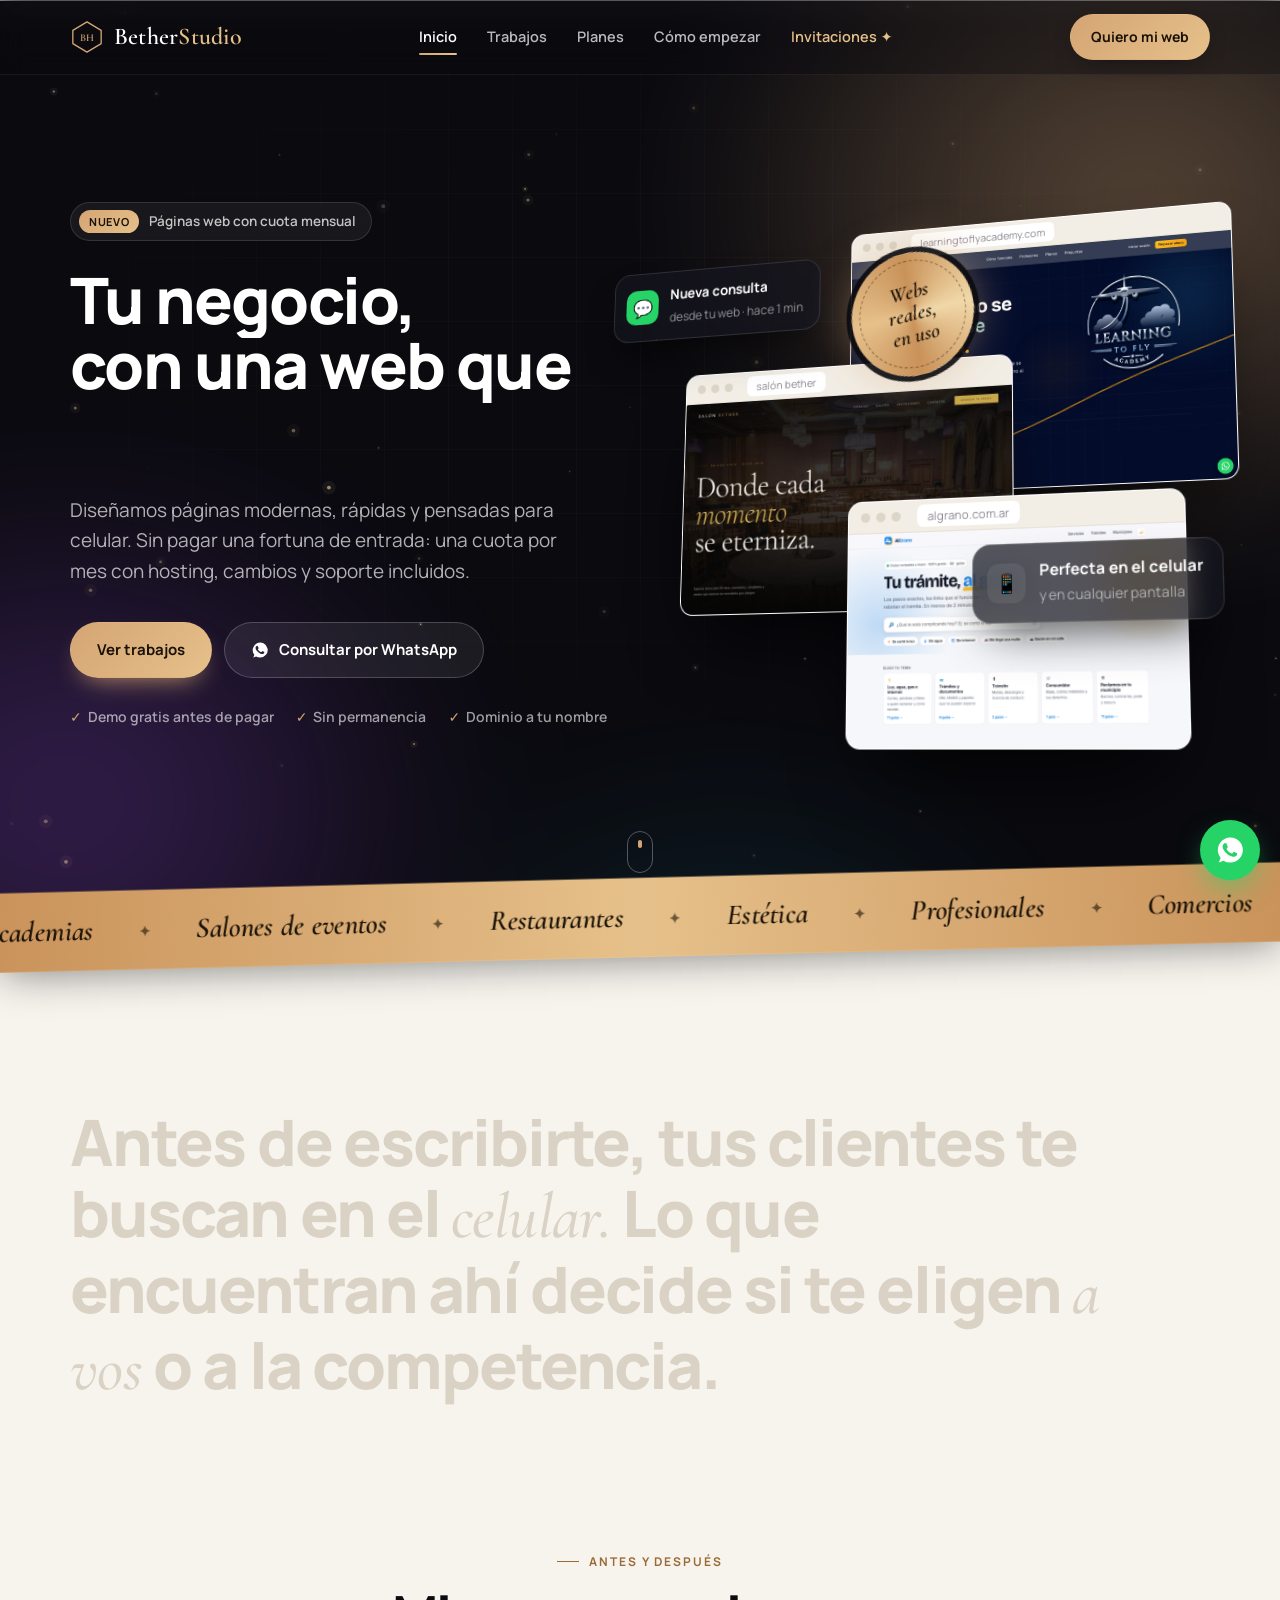
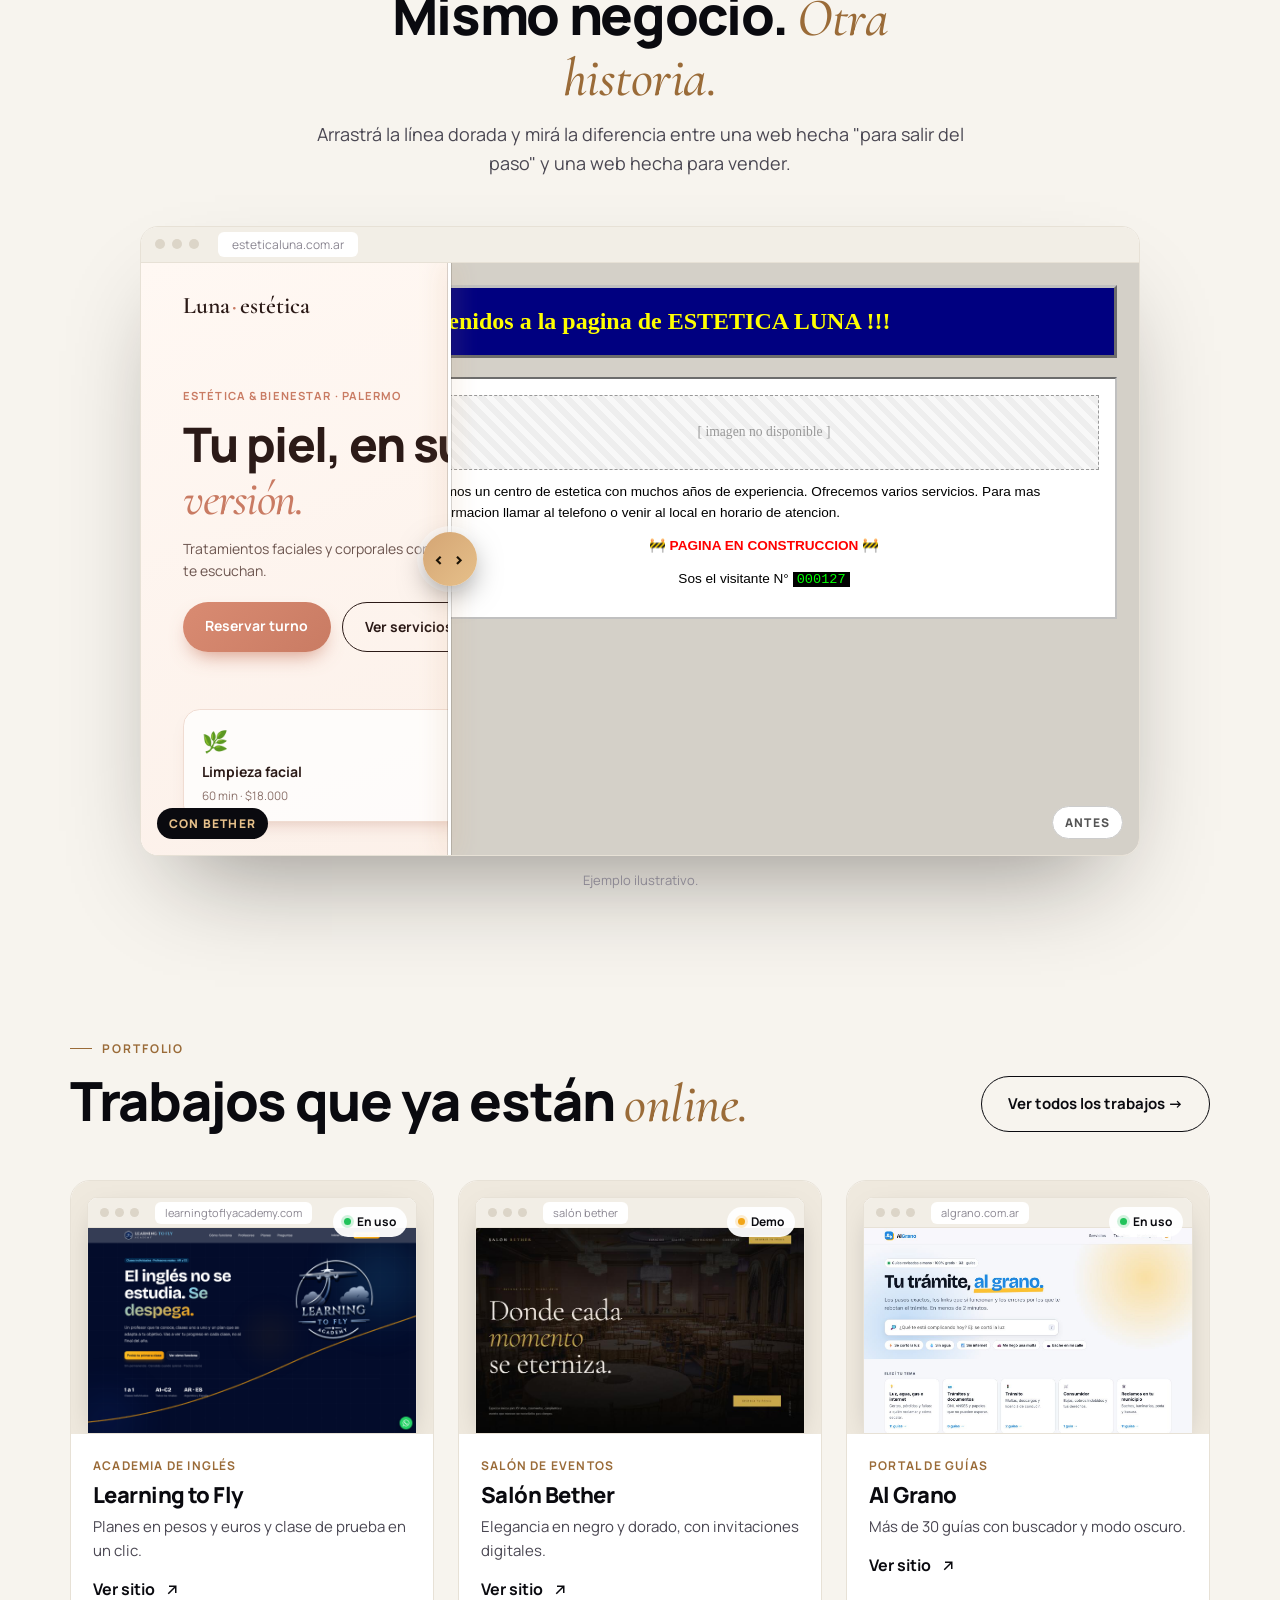
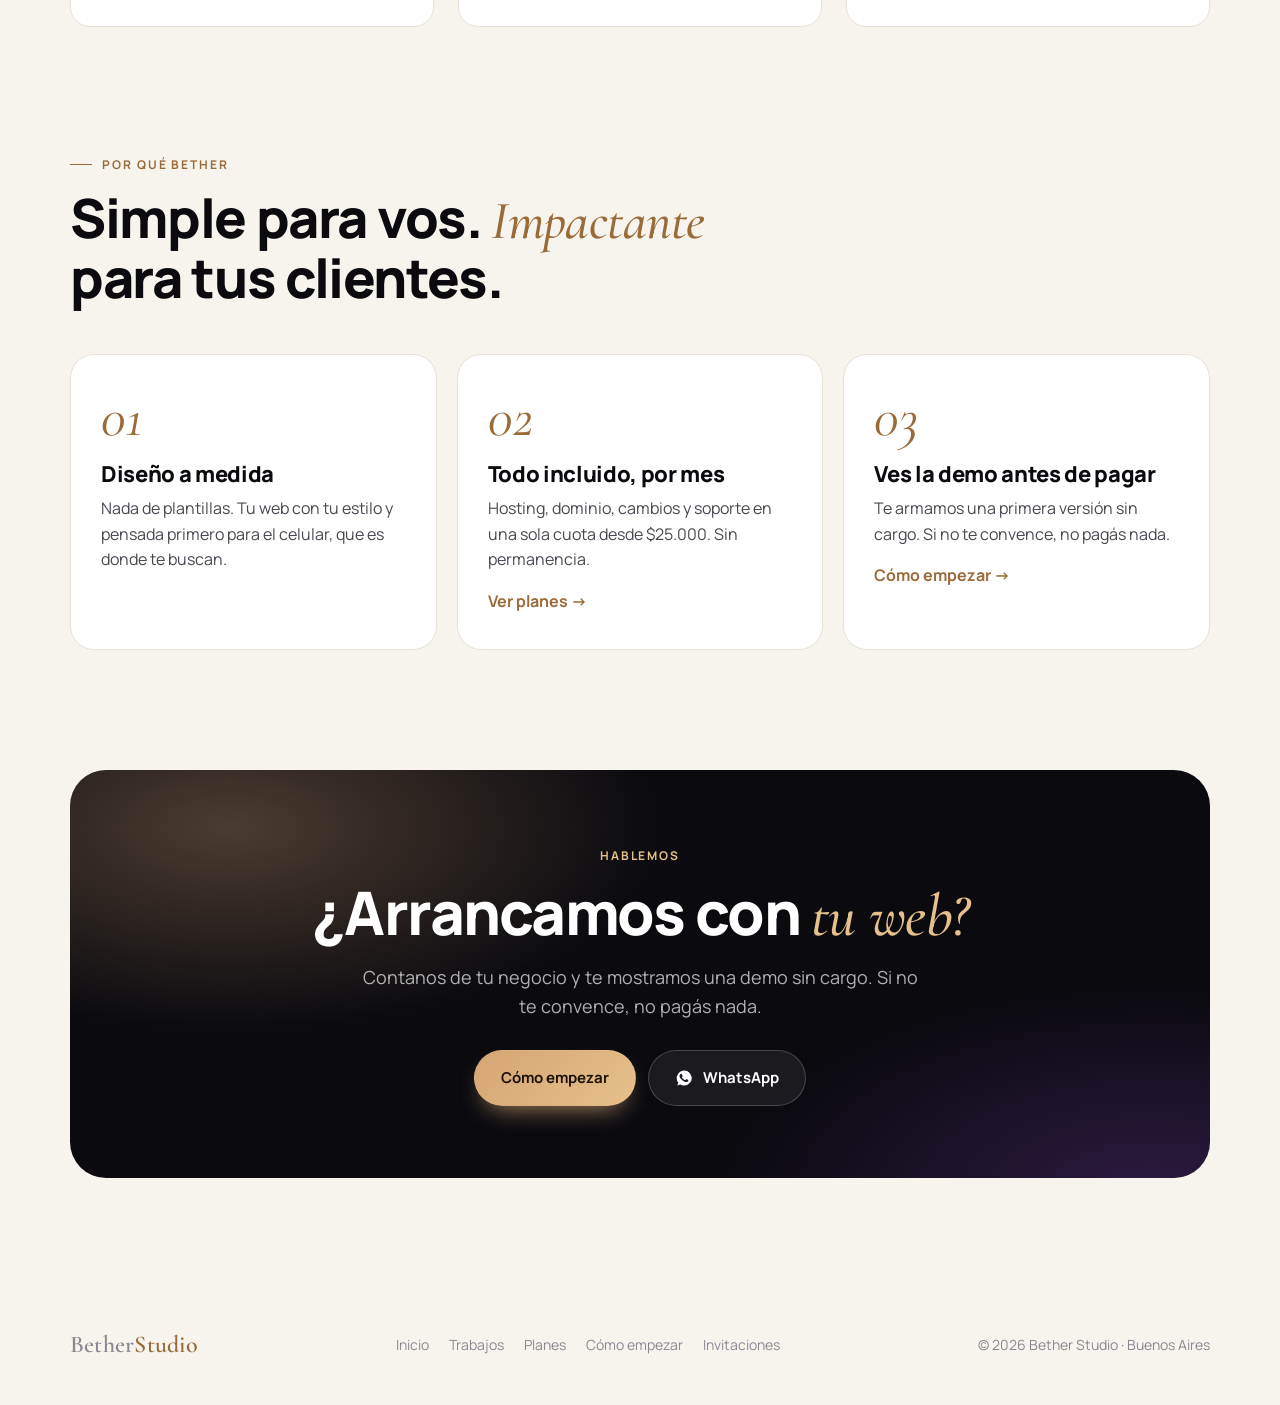
==== commit a64c29bf: "Ordenar la sección de páginas web en cuatro páginas - Inicio queda con el impacto (hero, frase, ante" ====
--- a/index.html
+++ b/index.html
@@ -15,7 +15,7 @@
 <link rel="preconnect" href="https://fonts.googleapis.com">
 <link rel="preconnect" href="https://fonts.gstatic.com" crossorigin>
 <link href="https://fonts.googleapis.com/css2?family=Cormorant+Garamond:ital,wght@0,500;0,600;1,500&family=Manrope:wght@400;600;700;800&display=swap" rel="stylesheet">
-<link rel="stylesheet" href="css/webs.css?v=2">
+<link rel="stylesheet" href="css/webs.css?v=3">
 <script>document.documentElement.classList.add('js')</script>
 </head>
 <body>
@@ -31,13 +31,13 @@
       <span>Bether<i>Studio</i></span>
     </a>
     <div class="nav__links" id="navLinks">
-      <a href="#trabajos">Trabajos</a>
-      <a href="#incluye">Qué incluye</a>
-      <a href="#planes">Planes</a>
-      <a href="#proceso">Cómo trabajamos</a>
+      <a href="index.html" class="active" aria-current="page">Inicio</a>
+      <a href="trabajos.html">Trabajos</a>
+      <a href="planes.html">Planes</a>
+      <a href="empezar.html">Cómo empezar</a>
       <a href="invitaciones.html" class="nav__inv">Invitaciones ✦</a>
     </div>
-    <a href="#contacto" class="btn btn--dark">Quiero mi web</a>
+    <a href="empezar.html#contacto" class="btn btn--dark">Quiero mi web</a>
     <button class="nav__burger" id="navBurger" aria-label="Abrir menú" aria-expanded="false"><span></span><span></span><span></span></button>
   </div>
 </nav>
@@ -57,7 +57,7 @@
       </h1>
       <p class="lead hero__in" style="--d:.4s">Diseñamos páginas modernas, rápidas y pensadas para celular. Sin pagar una fortuna de entrada: una cuota por mes con hosting, cambios y soporte incluidos.</p>
       <div class="hero__ctas hero__in" style="--d:.5s">
-        <a href="#trabajos" class="btn btn--gold magnetic">Ver trabajos</a>
+        <a href="trabajos.html" class="btn btn--gold magnetic">Ver trabajos</a>
         <a href="#" class="btn btn--glass magnetic" data-wa="Hola Bether! Vi su página y quiero consultar por una web para mi negocio.">
           <svg viewBox="0 0 24 24" fill="currentColor"><path d="M17.5 14.4c-.3-.1-1.7-.8-2-.9-.3-.1-.5-.1-.7.1-.2.3-.7.9-.9 1.1-.2.2-.3.2-.6.1-1.7-.9-2.9-1.6-4-3.5-.3-.5.3-.5.8-1.6.1-.2 0-.3 0-.5 0-.1-.7-1.6-.9-2.2-.2-.6-.5-.5-.7-.5h-.6c-.2 0-.5.1-.8.4-.3.3-1 1-1 2.4 0 1.4 1 2.8 1.2 3 .1.2 2 3 4.8 4.3 1.8.8 2.5.8 3.4.7.5-.1 1.7-.7 2-1.4.2-.7.2-1.2.2-1.4-.1-.1-.3-.2-.6-.3M12 22a10 10 0 0 1-5.2-1.5L3 22l1.5-3.7A10 10 0 1 1 12 22Z"/></svg>
           Consultar por WhatsApp
@@ -145,37 +145,29 @@
   </div>
 </section>
 
-<section id="trabajos">
-  <div class="wrap">
-    <div class="section-head rv">
-      <span class="eyebrow">Portfolio</span>
-      <h2>Trabajos que ya están <em>online.</em></h2>
-      <p>Cada web es distinta porque cada negocio es distinto. Entrá, navegalas desde tu celular y fijate cómo se sienten.</p>
-    </div>
-
-    <div class="filters rv" id="filters">
-      <button class="chip active" data-f="all">Todos</button>
-      <button class="chip" data-f="educacion">Educación</button>
-      <button class="chip" data-f="eventos">Eventos</button>
-      <button class="chip" data-f="servicios">Servicios e información</button>
-    </div>
-
-    <div class="work-grid">
-      <article class="work featured rv" data-cat="educacion">
+<section class="featured" id="destacados">
+  <div class="wrap">
+    <div class="section-head section-head--row rv">
+      <div>
+        <span class="eyebrow">Portfolio</span>
+        <h2>Trabajos que ya están <em>online.</em></h2>
+      </div>
+      <a href="trabajos.html" class="btn btn--ghost">Ver todos los trabajos →</a>
+    </div>
+    <div class="mini-grid">
+      <a class="work work--mini rv" href="https://www.learningtoflyacademy.com/" target="_blank" rel="noopener">
         <div class="shot">
           <span class="status">En uso</span>
           <div class="browser"><div class="browser__bar"><i></i><i></i><i></i><span>learningtoflyacademy.com</span></div><img src="img/learningtofly.png" alt="Página de Learning to Fly Academy" loading="lazy"></div>
         </div>
         <div class="info">
-          <span class="cat">Academia de inglés · Argentina y España</span>
-          <h3>Learning to Fly Academy</h3>
-          <p>Web para una academia de clases individuales. Explica el método paso a paso, muestra planes con precios en pesos y euros, y lleva al alumno directo a pedir su clase de prueba.</p>
-          <div class="tags"><span>Planes y precios ARS / EUR</span><span>Adultos · Kids · Exámenes</span><span>Preguntas frecuentes</span><span>Botón de WhatsApp</span><span>Acceso alumnos</span></div>
-          <a class="live" href="https://www.learningtoflyacademy.com/" target="_blank" rel="noopener">Ver sitio en vivo <svg viewBox="0 0 24 24" fill="none" stroke="currentColor" stroke-width="2"><path d="M7 17 17 7M8 7h9v9"/></svg></a>
-        </div>
-      </article>
-
-      <article class="work rv" data-cat="eventos">
+          <span class="cat">Academia de inglés</span>
+          <h3>Learning to Fly</h3>
+          <p>Planes en pesos y euros y clase de prueba en un clic.</p>
+          <span class="live">Ver sitio <svg viewBox="0 0 24 24" fill="none" stroke="currentColor" stroke-width="2"><path d="M7 17 17 7M8 7h9v9"/></svg></span>
+        </div>
+      </a>
+      <a class="work work--mini rv" href="https://bether2026.github.io/salon/" target="_blank" rel="noopener">
         <div class="shot">
           <span class="status demo">Demo</span>
           <div class="browser"><div class="browser__bar"><i></i><i></i><i></i><span>salón bether</span></div><img src="img/salon.jpg" alt="Página del Salón Bether" loading="lazy"></div>
@@ -183,209 +175,51 @@
         <div class="info">
           <span class="cat">Salón de eventos</span>
           <h3>Salón Bether</h3>
-          <p>Estética elegante en negro y dorado para un salón de fiestas. Muestra los espacios con su capacidad, galería, testimonios e invitaciones digitales con confirmación de asistencia.</p>
-          <div class="tags"><span>Galería</span><span>Espacios y capacidad</span><span>Testimonios</span><span>Invitaciones digitales</span></div>
-          <a class="live" href="https://bether2026.github.io/salon/" target="_blank" rel="noopener">Ver demo <svg viewBox="0 0 24 24" fill="none" stroke="currentColor" stroke-width="2"><path d="M7 17 17 7M8 7h9v9"/></svg></a>
-        </div>
-      </article>
-
-      <article class="work rv" data-cat="servicios">
+          <p>Elegancia en negro y dorado, con invitaciones digitales.</p>
+          <span class="live">Ver sitio <svg viewBox="0 0 24 24" fill="none" stroke="currentColor" stroke-width="2"><path d="M7 17 17 7M8 7h9v9"/></svg></span>
+        </div>
+      </a>
+      <a class="work work--mini rv" href="https://algrano.com.ar/" target="_blank" rel="noopener">
         <div class="shot">
           <span class="status">En uso</span>
           <div class="browser"><div class="browser__bar"><i></i><i></i><i></i><span>algrano.com.ar</span></div><div class="scrollshot" role="img" aria-label="Página completa de Al Grano" style="background-image:url(img/algrano-full.jpg)"></div></div>
-          <span class="scroll-hint">Pasá el mouse ↕</span>
         </div>
         <div class="info">
-          <span class="cat">Portal de guías · Contenido</span>
+          <span class="cat">Portal de guías</span>
           <h3>Al Grano</h3>
-          <p>Portal con más de 30 guías de trámites y reclamos. Tiene buscador, categorías, lo más buscado, modo oscuro y un buscador de municipio por barrio.</p>
-          <div class="tags"><span>Buscador</span><span>+30 guías</span><span>Modo oscuro</span><span>Categorías</span></div>
-          <a class="live" href="https://algrano.com.ar/" target="_blank" rel="noopener">Ver sitio en vivo <svg viewBox="0 0 24 24" fill="none" stroke="currentColor" stroke-width="2"><path d="M7 17 17 7M8 7h9v9"/></svg></a>
-        </div>
-      </article>
-    </div>
-
-    <div class="rubros rv">
-      <h3>¿Tu rubro no está? Te armamos una muestra.</h3>
-      <p>Tocá tu rubro y pedinos una demo sin compromiso, con tu nombre y tus colores.</p>
-      <div class="rubro-grid">
-        <button class="rubro" data-rubro="un restaurante / bar"><span class="em">🍽️</span><b>Gastronomía</b><small>Carta online, reservas y pedidos por WhatsApp</small></button>
-        <button class="rubro" data-rubro="un centro de estética / peluquería"><span class="em">💇</span><b>Estética</b><small>Servicios, precios, turnos y galería de trabajos</small></button>
-        <button class="rubro" data-rubro="un gimnasio / estudio"><span class="em">🏋️</span><b>Gimnasios</b><small>Horarios, clases, planes y profes</small></button>
-        <button class="rubro" data-rubro="un consultorio / estudio profesional"><span class="em">🩺</span><b>Profesionales</b><small>Especialidades, turnos y ubicación</small></button>
-        <button class="rubro" data-rubro="un comercio / tienda"><span class="em">🛍️</span><b>Comercios</b><small>Catálogo de productos y pedidos</small></button>
-      </div>
-    </div>
-  </div>
-</section>
-
-<section class="extra" id="tambien">
+          <p>Más de 30 guías con buscador y modo oscuro.</p>
+          <span class="live">Ver sitio <svg viewBox="0 0 24 24" fill="none" stroke="currentColor" stroke-width="2"><path d="M7 17 17 7M8 7h9v9"/></svg></span>
+        </div>
+      </a>
+    </div>
+  </div>
+</section>
+
+<section class="why" id="por-que">
   <div class="wrap">
     <div class="section-head rv">
-      <span class="eyebrow">También hacemos</span>
-      <h2>Para eventos, <em>experiencias.</em></h2>
-    </div>
-    <div class="extra-grid">
-      <a href="invitaciones.html" class="extra-card rv">
-        <span class="em">🎉</span>
-        <span class="eyebrow">Invitaciones digitales</span>
-        <h3>No son solo invitaciones. Son <em>experiencias.</em></h3>
-        <p>Link con el nombre de cada invitado, mini-juego, música, confirmación en tiempo real y armado de mesas. Para cumpleaños, XV, casamientos y más.</p>
-        <span class="go">Ver invitaciones →</span>
-      </a>
-      <a href="https://bether2026.github.io/bether/" target="_blank" rel="noopener" class="extra-card extra-card--light rv">
-        <span class="em">🏛️</span>
-        <span class="eyebrow">Para salones de fiestas</span>
-        <h3>Tu salón, con <em>su propia</em> web e invitaciones.</h3>
-        <p>Una web que muestra tus espacios y la posibilidad de ofrecer invitaciones digitales con tu marca a cada cliente.</p>
-        <span class="go">Ver propuesta →</span>
-      </a>
-    </div>
-  </div>
-</section>
-
-<section id="incluye" style="padding-top:0">
-  <div class="wrap">
-    <div class="section-head rv">
-      <span class="eyebrow">Qué incluye</span>
-      <h2>Todo lo que necesita tu web. <em>Sin vueltas.</em></h2>
-      <p>No tenés que saber nada de tecnología. Nosotros nos encargamos de todo y vos te ocupás de tu negocio.</p>
-    </div>
-    <div class="features">
-      <div class="feat rv"><div class="ic">🎨</div><h3>Diseño a medida</h3><p>Nada de plantillas genéricas. Tu web con tu estilo, tus colores y tus fotos.</p></div>
-      <div class="feat rv"><div class="ic">📱</div><h3>Perfecta en el celular</h3><p>La mayoría de tus clientes te va a ver desde el teléfono. Está pensada para eso primero.</p></div>
-      <div class="feat rv"><div class="ic">💬</div><h3>Contacto directo</h3><p>Botón de WhatsApp, formularios y mapa para que te escriban en un toque.</p></div>
-      <div class="feat rv"><div class="ic">🔎</div><h3>Aparecé en Google</h3><p>Configuración básica de SEO y alta en Google para que te encuentren.</p></div>
-      <div class="feat rv"><div class="ic">🌐</div><h3>Dominio y hosting</h3><p>Tu .com o .com.ar online, rápido y con candadito de seguridad (SSL).</p></div>
-      <div class="feat rv"><div class="ic">✏️</div><h3>Cambios todos los meses</h3><p>¿Cambiaron los precios o tenés una promo? Nos escribís y lo actualizamos.</p></div>
-      <div class="feat rv"><div class="ic">📊</div><h3>Estadísticas</h3><p>Sabé cuánta gente entra a tu web y desde dónde llega.</p></div>
-      <div class="feat rv"><div class="ic">🤝</div><h3>Soporte real</h3><p>Hablás con una persona, no con un bot. Respuesta en el día.</p></div>
-    </div>
-  </div>
-</section>
-
-<section class="planes" id="planes">
-  <div class="wrap">
-    <div class="section-head rv">
-      <span class="eyebrow">Planes</span>
-      <h2>Una cuota mensual. <em>Todo incluido.</em></h2>
-      <p>En vez de pagar todo junto, pagás por mes y tu web siempre está al día. Sin permanencia: si un día querés dar de baja, la das.</p>
-    </div>
-    <div class="billing rv">
-      <button class="active" data-bill="m">Mensual</button>
-      <button data-bill="y">Anual <small>2 meses gratis</small></button>
-    </div>
-    <div class="plan-grid">
-      <div class="plan rv">
-        <h3>Inicial</h3>
-        <p class="for">Para estar online y que te encuentren.</p>
-        <div class="price" data-m="25000">$25.000 <small>/mes</small></div>
-        <p class="setup">Sin costo de armado</p>
-        <ul>
-          <li>Web de 1 página (landing)</li>
-          <li>Diseño adaptado a celular</li>
-          <li>Botón de WhatsApp y mapa</li>
-          <li>Hosting y SSL incluidos</li>
-          <li>1 cambio por mes</li>
-        </ul>
-        <a href="#contacto" class="btn btn--outline" data-plan="Inicial">Elegir Inicial</a>
-      </div>
-      <div class="plan hot rv">
-        <span class="tag">El más elegido</span>
-        <h3>Negocio</h3>
-        <p class="for">Para mostrar todo lo que hacés y vender más.</p>
-        <div class="price" data-m="45000">$45.000 <small>/mes</small></div>
-        <p class="setup">Sin costo de armado</p>
-        <ul>
-          <li>Hasta 5 secciones o páginas</li>
-          <li>Galería, servicios y precios</li>
-          <li>Formulario de contacto</li>
-          <li>Dominio .com.ar incluido</li>
-          <li>Alta en Google y estadísticas</li>
-          <li>Cambios ilimitados (chicos)</li>
-        </ul>
-        <a href="#contacto" class="btn btn--gold" data-plan="Negocio">Elegir Negocio</a>
-      </div>
-      <div class="plan rv">
-        <h3>Premium</h3>
-        <p class="for">Para webs con funciones a medida.</p>
-        <div class="price" data-m="80000">$80.000 <small>/mes</small></div>
-        <p class="setup">Armado según proyecto</p>
-        <ul>
-          <li>Todo lo del plan Negocio</li>
-          <li>Reservas, turnos o catálogo</li>
-          <li>Precios en varias monedas</li>
-          <li>Área de clientes / alumnos</li>
-          <li>Soporte prioritario</li>
-        </ul>
-        <a href="#contacto" class="btn btn--outline" data-plan="Premium">Elegir Premium</a>
-      </div>
-    </div>
-    <p class="plan-note">Precios en pesos argentinos. ¿Estás en otro país? Consultanos el valor en tu moneda.</p>
-  </div>
-</section>
-
-<section id="proceso">
-  <div class="wrap">
-    <div class="section-head rv">
-      <span class="eyebrow">Cómo trabajamos</span>
-      <h2>De la idea a tu web online, <em>en 4 pasos.</em></h2>
-      <p>Igual que con nuestras invitaciones: ves tu demo funcionando antes de pagar.</p>
-    </div>
-    <div class="steps">
-      <div class="step rv"><h3>Nos contás tu negocio</h3><p>Qué hacés, a quién le vendés y qué estilo te gusta. Por WhatsApp o videollamada.</p><span class="time">Día 1</span></div>
-      <div class="step rv"><h3>Te mostramos la demo</h3><p>Armamos una primera versión con tus colores y textos. La ves en tu celular, sin cargo.</p><span class="time">Días 2–5</span></div>
-      <div class="step rv"><h3>Ajustamos</h3><p>Nos decís qué cambiar y la dejamos como vos querés. Si no te convence, no pagás nada.</p><span class="time">Días 6–8</span></div>
-      <div class="step rv"><h3>¡Online!</h3><p>Publicamos con tu dominio y la seguimos actualizando todos los meses.</p><span class="time">Día 10</span></div>
-    </div>
-  </div>
-</section>
-
-<section id="faq" style="padding-top:0">
-  <div class="wrap faq-wrap">
-    <div class="section-head rv">
-      <span class="eyebrow">Preguntas</span>
-      <h2>Lo que todos nos <em>preguntan.</em></h2>
-      <p>¿Te queda alguna duda? Escribinos y te respondemos en el día.</p>
-    </div>
-    <div class="rv">
-      <details open><summary>¿Por qué cuota mensual y no un pago único?</summary><p>Porque así no tenés que poner mucha plata de entrada, y además tu web nunca queda abandonada: el hosting, la seguridad y los cambios están siempre cubiertos.</p></details>
-      <details><summary>¿Hay permanencia mínima?</summary><p>No. Si querés dar de baja, nos avisás con 30 días y listo.</p></details>
-      <details><summary>¿El dominio es mío?</summary><p>Sí. El dominio (por ejemplo tunegocio.com.ar) queda registrado a tu nombre.</p></details>
-      <details><summary>¿Qué tipo de cambios puedo pedir?</summary><p>Textos, precios, fotos, promociones, horarios, nuevos servicios… Si es algo grande, como una sección nueva entera, lo charlamos aparte.</p></details>
-      <details><summary>¿Necesito tener fotos y textos?</summary><p>Ayuda, pero no es obligatorio. Te ayudamos a escribir los textos y podemos usar imágenes profesionales de bancos de fotos.</p></details>
-      <details><summary>¿Trabajan con negocios de otros países?</summary><p>Sí. Todo se hace online: charlamos por WhatsApp o videollamada y te mostramos los avances por link.</p></details>
-    </div>
-  </div>
-</section>
-
-<section class="contact" id="contacto">
-  <div class="wrap">
-    <div class="rv">
-      <span class="eyebrow">Contacto</span>
+      <span class="eyebrow">Por qué Bether</span>
+      <h2>Simple para vos. <em>Impactante</em> para tus clientes.</h2>
+    </div>
+    <div class="why-grid">
+      <div class="why-item rv"><span class="why-n">01</span><h3>Diseño a medida</h3><p>Nada de plantillas. Tu web con tu estilo y pensada primero para el celular, que es donde te buscan.</p></div>
+      <div class="why-item rv"><span class="why-n">02</span><h3>Todo incluido, por mes</h3><p>Hosting, dominio, cambios y soporte en una sola cuota desde $25.000. Sin permanencia.</p><a href="planes.html" class="why-link">Ver planes →</a></div>
+      <div class="why-item rv"><span class="why-n">03</span><h3>Ves la demo antes de pagar</h3><p>Te armamos una primera versión sin cargo. Si no te convence, no pagás nada.</p><a href="empezar.html" class="why-link">Cómo empezar →</a></div>
+    </div>
+  </div>
+</section>
+
+<section class="cta-band">
+  <div class="wrap">
+    <div class="cta-band__box rv">
+      <span class="eyebrow">Hablemos</span>
       <h2>¿Arrancamos con <em>tu web?</em></h2>
-      <p class="lead">Contanos un poco de tu negocio y te respondemos con una propuesta. Sin compromiso.</p>
-      <div class="direct">
-        <a href="#" class="btn btn--wa" data-wa="Hola Bether! Quiero consultar por una página web.">
-          <svg viewBox="0 0 24 24" fill="currentColor"><path d="M17.5 14.4c-.3-.1-1.7-.8-2-.9-.3-.1-.5-.1-.7.1-.2.3-.7.9-.9 1.1-.2.2-.3.2-.6.1-1.7-.9-2.9-1.6-4-3.5-.3-.5.3-.5.8-1.6.1-.2 0-.3 0-.5 0-.1-.7-1.6-.9-2.2-.2-.6-.5-.5-.7-.5h-.6c-.2 0-.5.1-.8.4-.3.3-1 1-1 2.4 0 1.4 1 2.8 1.2 3 .1.2 2 3 4.8 4.3 1.8.8 2.5.8 3.4.7.5-.1 1.7-.7 2-1.4.2-.7.2-1.2.2-1.4-.1-.1-.3-.2-.6-.3M12 22a10 10 0 0 1-5.2-1.5L3 22l1.5-3.7A10 10 0 1 1 12 22Z"/></svg>
-          Escribinos por WhatsApp
-        </a>
-      </div>
-    </div>
-    <form id="form" class="rv">
-      <div class="row">
-        <label>Tu nombre<input name="nombre" required placeholder="Ej: Sofía"></label>
-        <label>Tu negocio<input name="negocio" required placeholder="Ej: Estética Luna"></label>
-      </div>
-      <label>Plan que te interesa
-        <select name="plan">
-          <option>Todavía no sé</option><option>Inicial</option><option>Negocio</option><option>Premium</option>
-        </select>
-      </label>
-      <label>Contanos qué necesitás<textarea name="msg" placeholder="Ej: Quiero mostrar mis servicios y que me pidan turno por WhatsApp"></textarea></label>
-      <button class="btn btn--wa" type="submit">Enviar por WhatsApp</button>
-      <small>Se abre WhatsApp con tu mensaje listo para enviar.</small>
-    </form>
+      <p>Contanos de tu negocio y te mostramos una demo sin cargo. Si no te convence, no pagás nada.</p>
+      <div class="cta-band__btns">
+        <a href="empezar.html" class="btn btn--gold">Cómo empezar</a>
+        <a href="#" class="btn btn--glass" data-wa="Hola Bether! Quiero consultar por una página web."><svg viewBox="0 0 24 24" fill="currentColor"><path d="M17.5 14.4c-.3-.1-1.7-.8-2-.9-.3-.1-.5-.1-.7.1-.2.3-.7.9-.9 1.1-.2.2-.3.2-.6.1-1.7-.9-2.9-1.6-4-3.5-.3-.5.3-.5.8-1.6.1-.2 0-.3 0-.5 0-.1-.7-1.6-.9-2.2-.2-.6-.5-.5-.7-.5h-.6c-.2 0-.5.1-.8.4-.3.3-1 1-1 2.4 0 1.4 1 2.8 1.2 3 .1.2 2 3 4.8 4.3 1.8.8 2.5.8 3.4.7.5-.1 1.7-.7 2-1.4.2-.7.2-1.2.2-1.4-.1-.1-.3-.2-.6-.3M12 22a10 10 0 0 1-5.2-1.5L3 22l1.5-3.7A10 10 0 1 1 12 22Z"/></svg> WhatsApp</a>
+      </div>
+    </div>
   </div>
 </section>
 
@@ -393,10 +227,11 @@
   <div class="wrap">
     <a href="index.html" class="logo"><span>Bether<i>Studio</i></span></a>
     <nav>
-      <a href="#trabajos">Trabajos</a>
-      <a href="#planes">Planes</a>
+      <a href="index.html">Inicio</a>
+      <a href="trabajos.html">Trabajos</a>
+      <a href="planes.html">Planes</a>
+      <a href="empezar.html">Cómo empezar</a>
       <a href="invitaciones.html">Invitaciones</a>
-      <a href="#contacto">Contacto</a>
     </nav>
     <span>© <span id="year"></span> Bether Studio · Buenos Aires</span>
   </div>
@@ -407,6 +242,6 @@
 </a>
 
 <script src="js/content.js"></script>
-<script src="js/webs.js?v=2"></script>
+<script src="js/webs.js?v=3"></script>
 </body>
 </html>
--- a/css/webs.css
+++ b/css/webs.css
@@ -20,7 +20,7 @@
 h1,h2,h3{line-height:1.06;letter-spacing:-.025em;font-weight:800}
 h1 em,h2 em{font-family:var(--f-display);font-style:italic;font-weight:500;color:var(--gold-ink);letter-spacing:-.01em}
 .wrap{max-width:var(--wrap);margin:0 auto;padding:0 20px}
-section{padding:100px 0}
+section{padding:100px 0;scroll-margin-top:80px}
 .eyebrow{display:inline-flex;align-items:center;gap:10px;font-size:12px;font-weight:700;text-transform:uppercase;letter-spacing:.16em;color:var(--gold-ink)}
 .eyebrow::before{content:"";width:22px;height:1px;background:currentColor}
 .section-head{max-width:660px;margin-bottom:48px}
@@ -391,6 +391,63 @@
 .fab-wa:hover{transform:scale(1.08)}
 .fab-wa svg{width:30px;height:30px;fill:#fff}
 
+/* ══ ESTRUCTURA EN VARIAS PÁGINAS ════════════════════════ */
+/* Link activo del menú */
+.nav__links a.active{color:var(--ink);position:relative}
+.nav__links a.active::after{content:"";position:absolute;left:0;right:0;bottom:-6px;height:2px;border-radius:2px;background:linear-gradient(90deg,var(--gold),var(--gold-2))}
+@media (min-width:821px){.nav.on-dark .nav__links a.active{color:#fff}}
+@media (max-width:820px){.nav__links a.active::after{display:none}.nav__links a.active{color:var(--gold-ink)}}
+
+/* Encabezado de las páginas internas */
+.page-hero{min-height:0;padding:170px 0 90px}
+.page-hero .wrap{display:block}
+.page-hero__copy{max-width:780px}
+.page-hero .eyebrow{color:var(--gold-2)}
+.page-hero__title{font-size:clamp(40px,5.6vw,72px);margin:18px 0 20px;line-height:1.04}
+.page-hero__title .ln{display:block;overflow:hidden;padding-bottom:.1em;margin-bottom:-.1em}
+.page-hero__title .ln>span{display:inline-block}
+.page-hero__title em{color:var(--gold-2)}
+.js .page-hero__title .hero__in{transform:translateY(105%);filter:none}
+.js .hero.ready .page-hero__title .hero__in{animation:lineIn .9s var(--ease) var(--d,0s) both}
+
+/* Planes pegados al encabezado oscuro */
+.planes.planes--joined{margin:0;border-radius:0 0 36px 36px;padding-top:24px}
+.planes--joined::before{top:-500px}
+
+/* Trabajos destacados (inicio) */
+.featured{padding-top:40px}
+.section-head--row{max-width:none;display:flex;align-items:flex-end;justify-content:space-between;gap:24px;flex-wrap:wrap}
+.section-head--row h2{margin-bottom:0}
+.mini-grid{display:grid;grid-template-columns:repeat(3,1fr);gap:24px}
+.work--mini .shot{padding:16px 16px 0}
+.work--mini .status{top:26px;right:26px}
+.work--mini .info{padding:22px 22px 24px;gap:8px}
+.work--mini .info h3{font-size:22px}
+.work--mini .info p{font-size:15px}
+
+/* Por qué Bether */
+.why{padding-top:20px}
+.why-grid{display:grid;grid-template-columns:repeat(3,1fr);gap:20px}
+.why-item{position:relative;background:var(--surface);border:1px solid var(--line);border-radius:24px;padding:34px 30px;overflow:hidden;transition:border-color .3s,transform .4s var(--ease)}
+.why-item:hover{border-color:var(--gold);transform:translateY(-4px)}
+.why-n{display:block;font-family:var(--f-display);font-style:italic;font-size:56px;line-height:1;color:var(--gold-ink);margin-bottom:18px}
+.why-item h3{font-size:22px;margin-bottom:10px;letter-spacing:-.015em}
+.why-item p{color:var(--ink-2)}
+.why-link{display:inline-block;margin-top:16px;font-weight:700;color:var(--gold-ink)}
+.why-link:hover{text-decoration:underline}
+
+/* Cierre con llamado a la acción */
+.cta-band{padding-top:20px}
+.cta-band__box{position:relative;overflow:hidden;background:var(--night);color:#fff;border-radius:36px;padding:72px 40px;text-align:center}
+.cta-band__box::before{content:"";position:absolute;inset:-40%;background:radial-gradient(30% 40% at 30% 30%,rgba(212,165,116,.32),transparent 70%),radial-gradient(30% 40% at 75% 80%,rgba(168,85,247,.22),transparent 70%);animation:aurora 18s ease-in-out infinite alternate}
+.cta-band__box>*{position:relative}
+.cta-band__box .eyebrow{color:var(--gold-2)}
+.cta-band__box .eyebrow::before{display:none}
+.cta-band__box h2{font-size:clamp(36px,5vw,60px);margin:14px 0}
+.cta-band__box h2 em{color:var(--gold-2)}
+.cta-band__box p{color:rgba(255,255,255,.68);font-size:18px;max-width:560px;margin:0 auto}
+.cta-band__btns{display:flex;justify-content:center;flex-wrap:wrap;gap:12px;margin-top:30px}
+
 /* Reveals: el contenido queda visible si el JS no carga */
 .js .rv{opacity:0;transform:translateY(24px);transition:opacity .8s var(--ease),transform .8s var(--ease)}
 .js .rv.in{opacity:1;transform:none}
@@ -401,6 +458,8 @@
 
 /* RESPONSIVE */
 @media (max-width:1020px){
+  .mini-grid,.why-grid{grid-template-columns:1fr 1fr}
+  .mini-grid .work--mini:last-child{grid-column:span 2}
   .hero .wrap{grid-template-columns:1fr}
   .hero{padding:130px 0 100px}
   .scene{height:470px;max-width:640px;width:100%;margin:20px auto 0}
@@ -424,6 +483,12 @@
   .nav .btn{display:none}
 }
 @media (max-width:760px){
+  .mini-grid,.why-grid{grid-template-columns:1fr}
+  .mini-grid .work--mini:last-child{grid-column:auto}
+  .page-hero{padding:130px 0 64px}
+
+  .cta-band__box{padding:56px 22px;border-radius:24px}
+  .cta-band__btns .btn{flex:1 1 100%}
   section{padding:72px 0}
   .hero{padding:112px 0 84px;min-height:0}
   .hero__scroll{display:none}
@@ -453,6 +518,7 @@
   .features{grid-template-columns:1fr}
   .steps{grid-template-columns:1fr}
   .planes,.contact{border-radius:24px;margin:0 8px}
+  .planes.planes--joined{border-radius:0 0 24px 24px;margin:0}
   .extra-card{padding:30px;min-height:280px}
   .row{grid-template-columns:1fr}
   form{padding:22px}
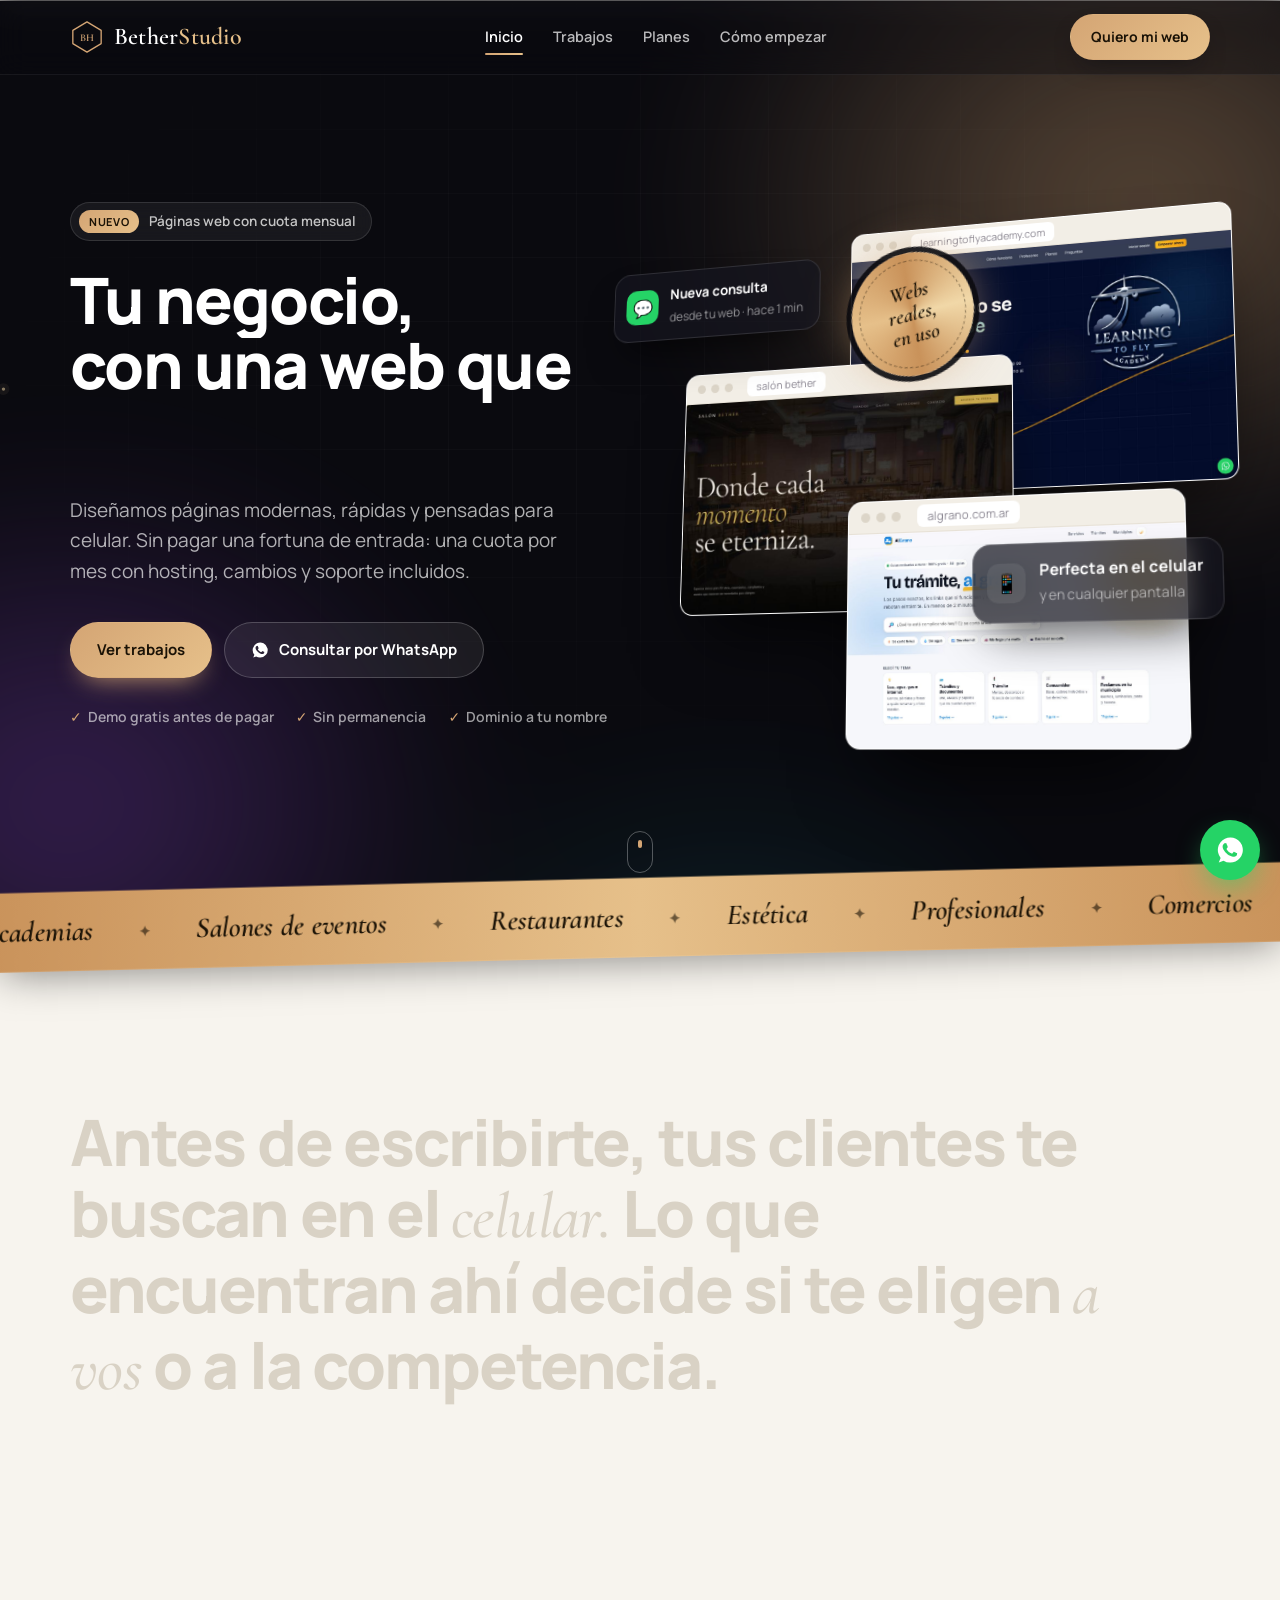
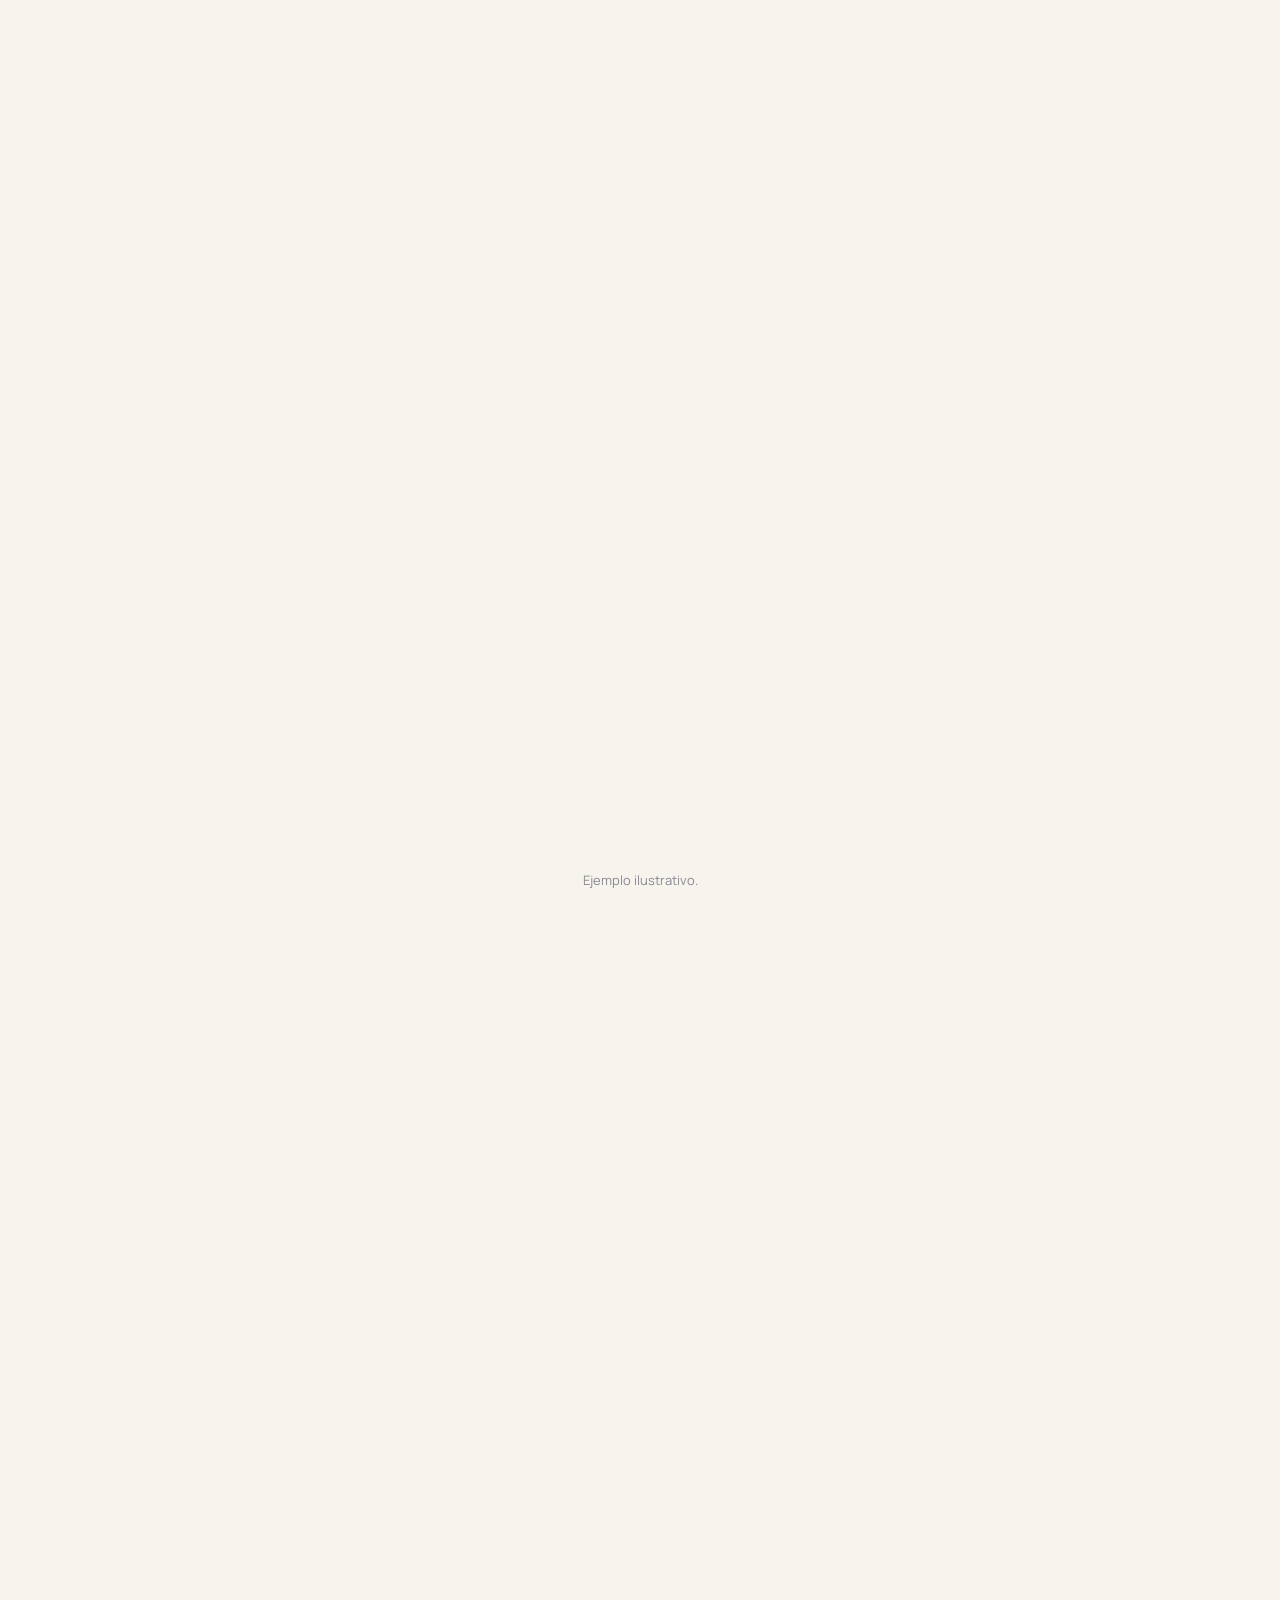
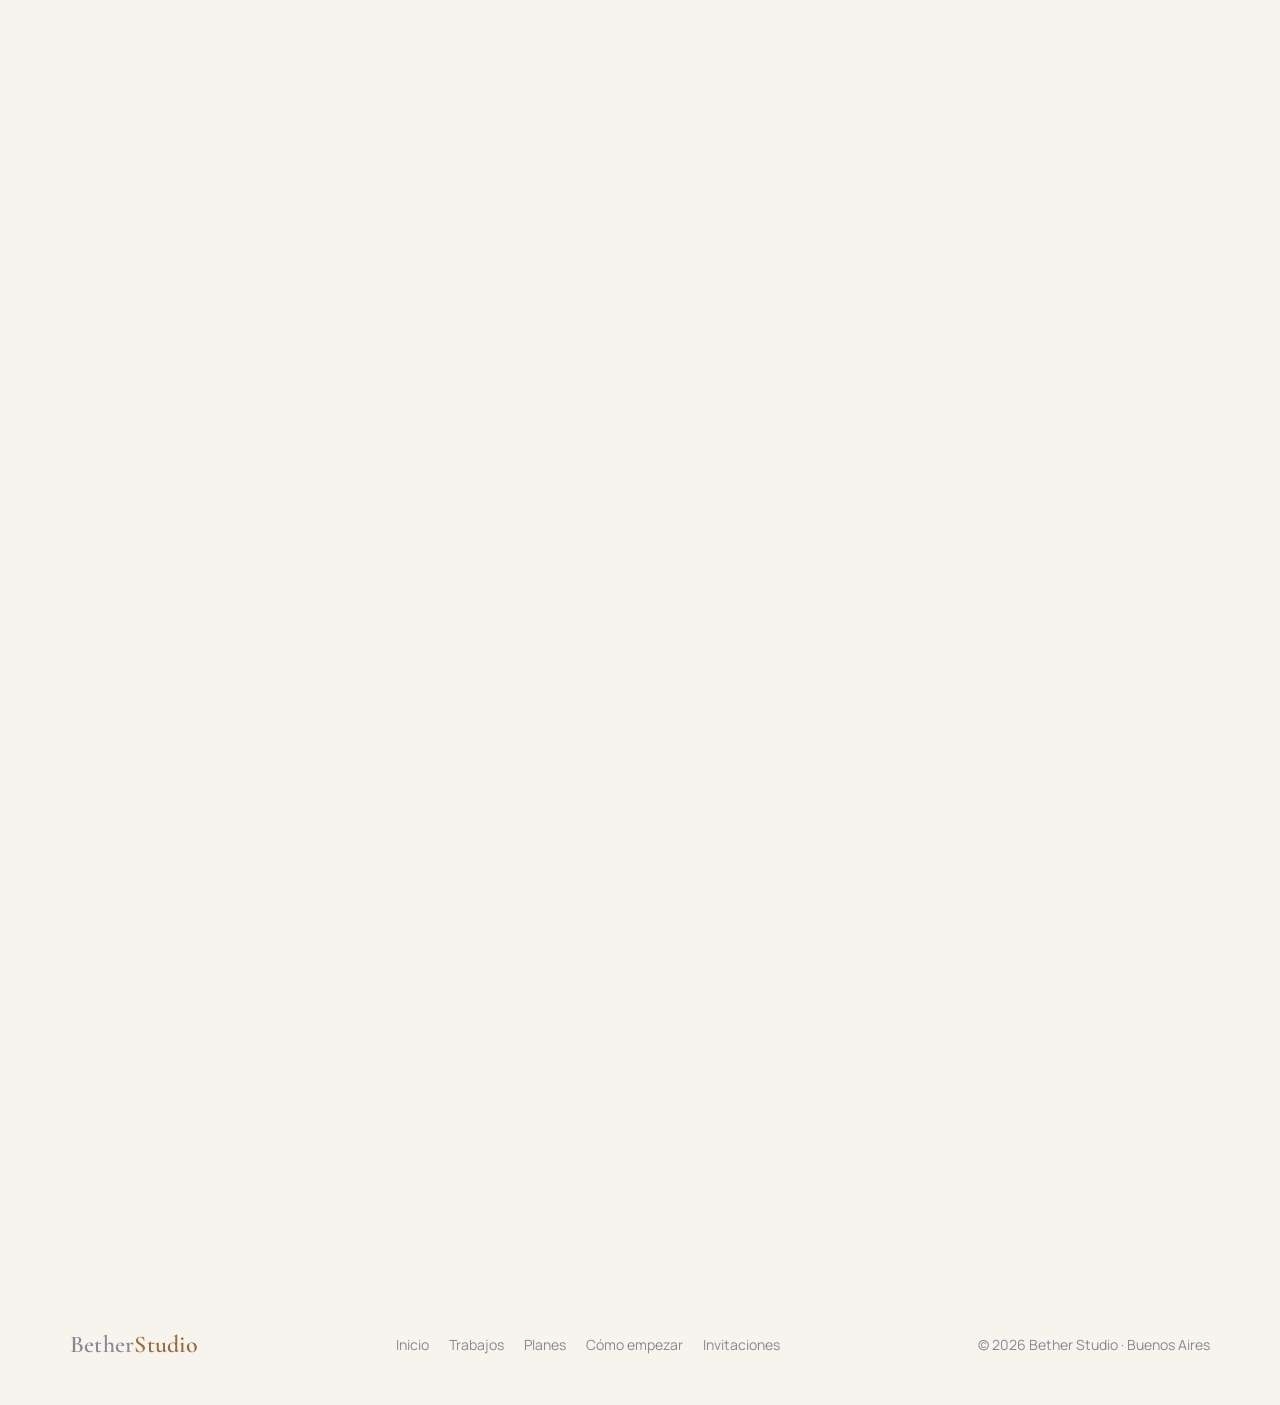
==== commit 1276b08b: "Puesta a punto de SEO y foco en páginas web - Invitaciones sale del menú principal (queda en el pie " ====
--- a/index.html
+++ b/index.html
@@ -4,14 +4,24 @@
 <meta charset="UTF-8">
 <meta name="viewport" content="width=device-width, initial-scale=1.0">
 <title>Bether Studio — Páginas web para tu negocio | Buenos Aires</title>
-<meta name="description" content="Diseñamos páginas web modernas y pensadas para celular, con una cuota mensual que incluye hosting, cambios y soporte. También hacemos invitaciones digitales.">
+<meta name="description" content="Diseño de páginas web para negocios y profesionales en Buenos Aires. Webs modernas, pensadas para celular, con cuota mensual desde $25.000: hosting, dominio, cambios y soporte incluidos.">
 <link rel="canonical" href="https://bether-studio.com/">
 <meta property="og:type" content="website">
 <meta property="og:title" content="Bether Studio — Tu negocio, con una web que vende">
 <meta property="og:description" content="Webs a medida con cuota mensual: diseño, hosting, cambios y soporte incluidos.">
-<meta property="og:image" content="https://bether-studio.com/img/learningtofly.png">
+<link rel="icon" href="favicon.svg" type="image/svg+xml">
+<link rel="icon" href="favicon-48.png" sizes="48x48" type="image/png">
+<link rel="apple-touch-icon" href="apple-touch-icon.png">
+<meta name="theme-color" content="#0a0a0f">
+<meta property="og:url" content="https://bether-studio.com/">
+<meta property="og:site_name" content="Bether Studio">
+<meta property="og:locale" content="es_AR">
+<meta property="og:image" content="https://bether-studio.com/img/og.jpg">
+<meta property="og:image:width" content="1200">
+<meta property="og:image:height" content="630">
 <meta name="twitter:card" content="summary_large_image">
-<script type="application/ld+json">{"@context":"https://schema.org","@type":"ProfessionalService","name":"Bether Studio","description":"Diseño de páginas web para negocios e invitaciones digitales interactivas.","url":"https://bether-studio.com/","areaServed":"Argentina"}</script>
+<meta name="twitter:image" content="https://bether-studio.com/img/og.jpg">
+<script type="application/ld+json">{"@context":"https://schema.org","@type":"ProfessionalService","@id":"https://bether-studio.com/#negocio","name":"Bether Studio","url":"https://bether-studio.com/","logo":"https://bether-studio.com/icon-512.png","image":"https://bether-studio.com/img/og.jpg","description":"Diseño y desarrollo de páginas web para negocios y profesionales, con cuota mensual que incluye hosting, dominio, cambios y soporte.","telephone":"+54 9 11 4530-9135","priceRange":"$25.000 - $80.000 por mes","currenciesAccepted":"ARS","address":{"@type":"PostalAddress","addressLocality":"Buenos Aires","addressRegion":"Buenos Aires","addressCountry":"AR"},"areaServed":[{"@type":"Country","name":"Argentina"}],"contactPoint":{"@type":"ContactPoint","telephone":"+54 9 11 4530-9135","contactType":"ventas","availableLanguage":"es"},"hasOfferCatalog":{"@type":"OfferCatalog","name":"Planes de páginas web","itemListElement":[{"@type":"Offer","itemOffered":{"@type":"Service","name":"Plan Inicial","description":"Web de una página con WhatsApp, mapa, hosting y SSL"},"price":25000,"priceCurrency":"ARS"},{"@type":"Offer","itemOffered":{"@type":"Service","name":"Plan Negocio","description":"Hasta 5 secciones, dominio .com.ar, alta en Google y estadísticas"},"price":45000,"priceCurrency":"ARS"},{"@type":"Offer","itemOffered":{"@type":"Service","name":"Plan Premium","description":"Funciones a medida: reservas, catálogo, área de clientes"},"price":80000,"priceCurrency":"ARS"}]}}</script>
 <link rel="preconnect" href="https://fonts.googleapis.com">
 <link rel="preconnect" href="https://fonts.gstatic.com" crossorigin>
 <link href="https://fonts.googleapis.com/css2?family=Cormorant+Garamond:ital,wght@0,500;0,600;1,500&family=Manrope:wght@400;600;700;800&display=swap" rel="stylesheet">
@@ -35,7 +45,6 @@
       <a href="trabajos.html">Trabajos</a>
       <a href="planes.html">Planes</a>
       <a href="empezar.html">Cómo empezar</a>
-      <a href="invitaciones.html" class="nav__inv">Invitaciones ✦</a>
     </div>
     <a href="empezar.html#contacto" class="btn btn--dark">Quiero mi web</a>
     <button class="nav__burger" id="navBurger" aria-label="Abrir menú" aria-expanded="false"><span></span><span></span><span></span></button>
@@ -67,9 +76,9 @@
     </div>
     <div class="scene hero__in" style="--d:.3s" id="scene" aria-hidden="true">
       <div class="deck" id="deck">
-        <div class="browser b1"><div class="browser__bar"><i></i><i></i><i></i><span>learningtoflyacademy.com</span></div><img src="img/learningtofly.png" alt=""></div>
+        <div class="browser b1"><div class="browser__bar"><i></i><i></i><i></i><span>learningtoflyacademy.com</span></div><img src="img/learningtofly.jpg" alt=""></div>
         <div class="browser b2"><div class="browser__bar"><i></i><i></i><i></i><span>salón bether</span></div><img src="img/salon.jpg" alt=""></div>
-        <div class="browser b3"><div class="browser__bar"><i></i><i></i><i></i><span>algrano.com.ar</span></div><img src="img/algrano.png" alt=""></div>
+        <div class="browser b3"><div class="browser__bar"><i></i><i></i><i></i><span>algrano.com.ar</span></div><img src="img/algrano.jpg" alt=""></div>
         <div class="toast t1"><span class="ic ic--wa">💬</span><div><b>Nueva consulta</b><small>desde tu web · hace 1 min</small></div></div>
         <div class="toast t2"><span class="ic">📱</span><div><b>Perfecta en el celular</b><small>y en cualquier pantalla</small></div></div>
         <div class="seal">Webs<br>reales,<br>en uso</div>
@@ -158,7 +167,7 @@
       <a class="work work--mini rv" href="https://www.learningtoflyacademy.com/" target="_blank" rel="noopener">
         <div class="shot">
           <span class="status">En uso</span>
-          <div class="browser"><div class="browser__bar"><i></i><i></i><i></i><span>learningtoflyacademy.com</span></div><img src="img/learningtofly.png" alt="Página de Learning to Fly Academy" loading="lazy"></div>
+          <div class="browser"><div class="browser__bar"><i></i><i></i><i></i><span>learningtoflyacademy.com</span></div><img src="img/learningtofly.jpg" alt="Página de Learning to Fly Academy" loading="lazy"></div>
         </div>
         <div class="info">
           <span class="cat">Academia de inglés</span>
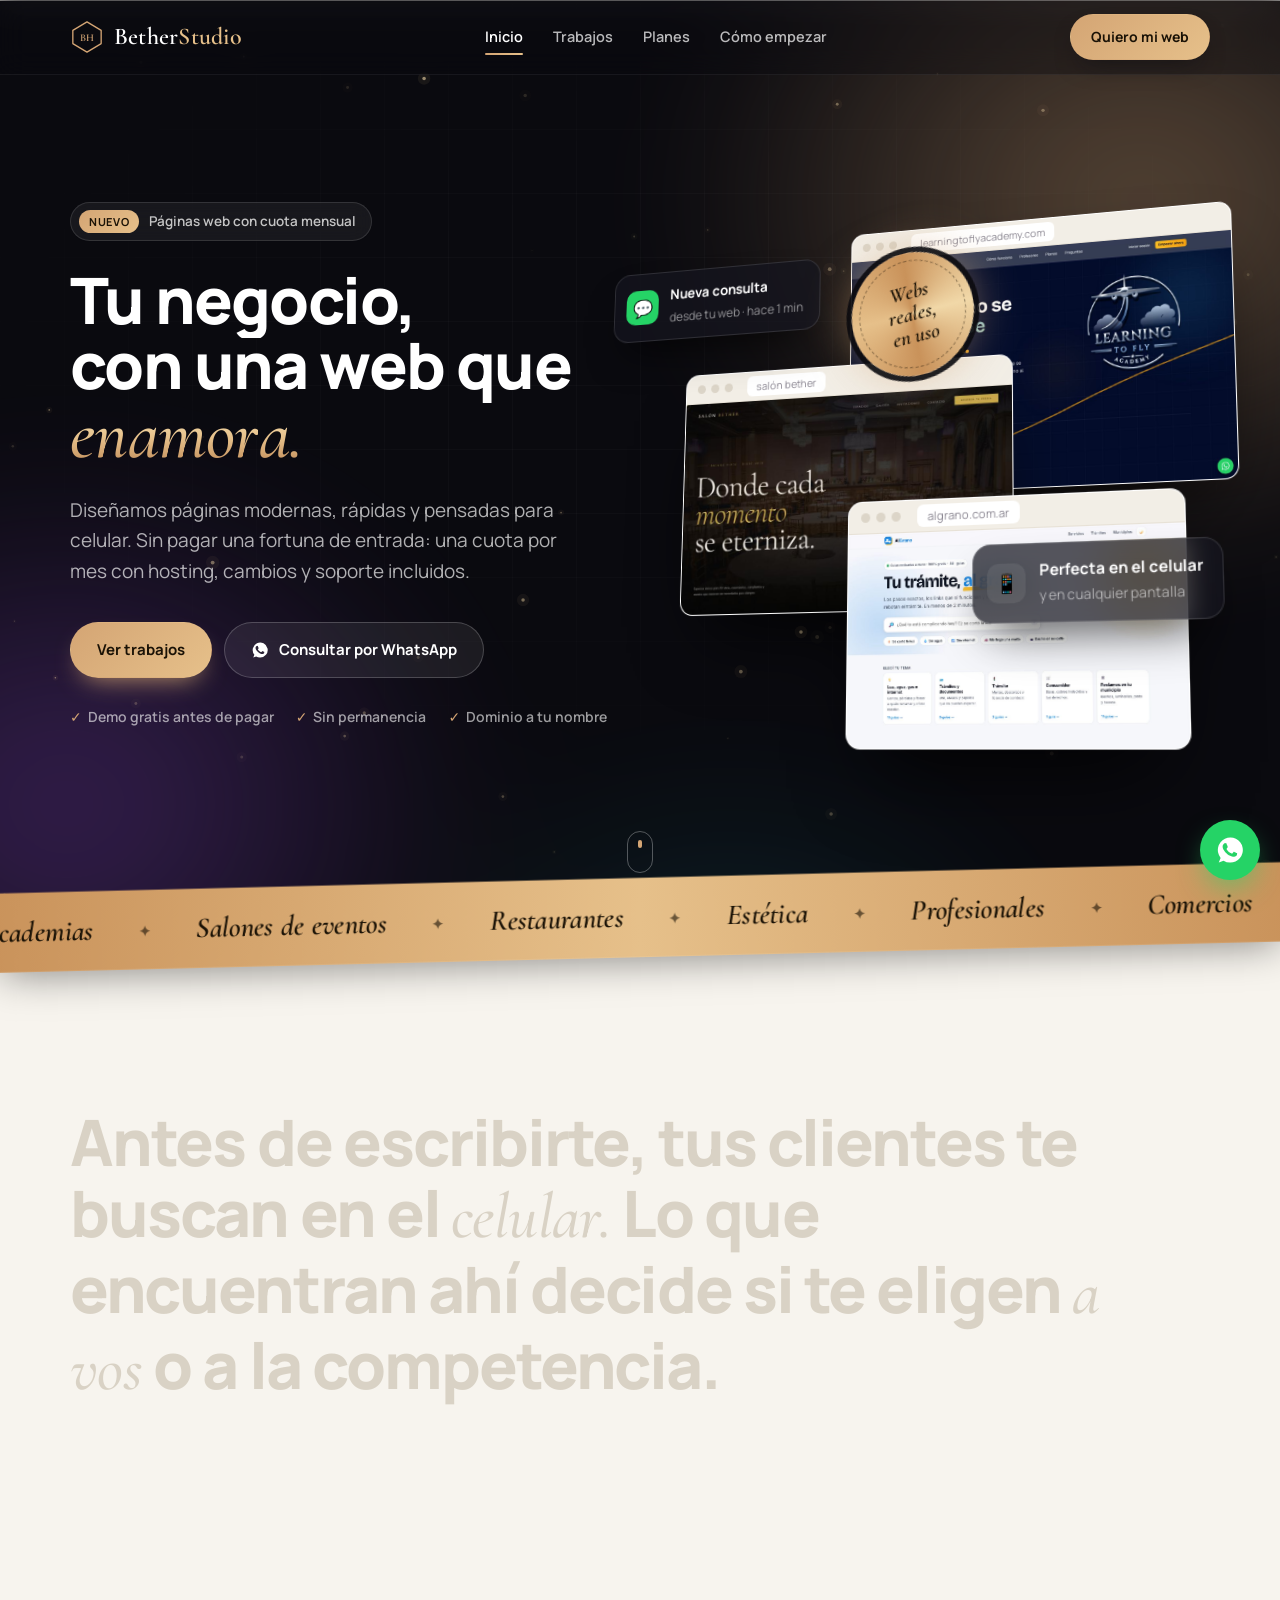
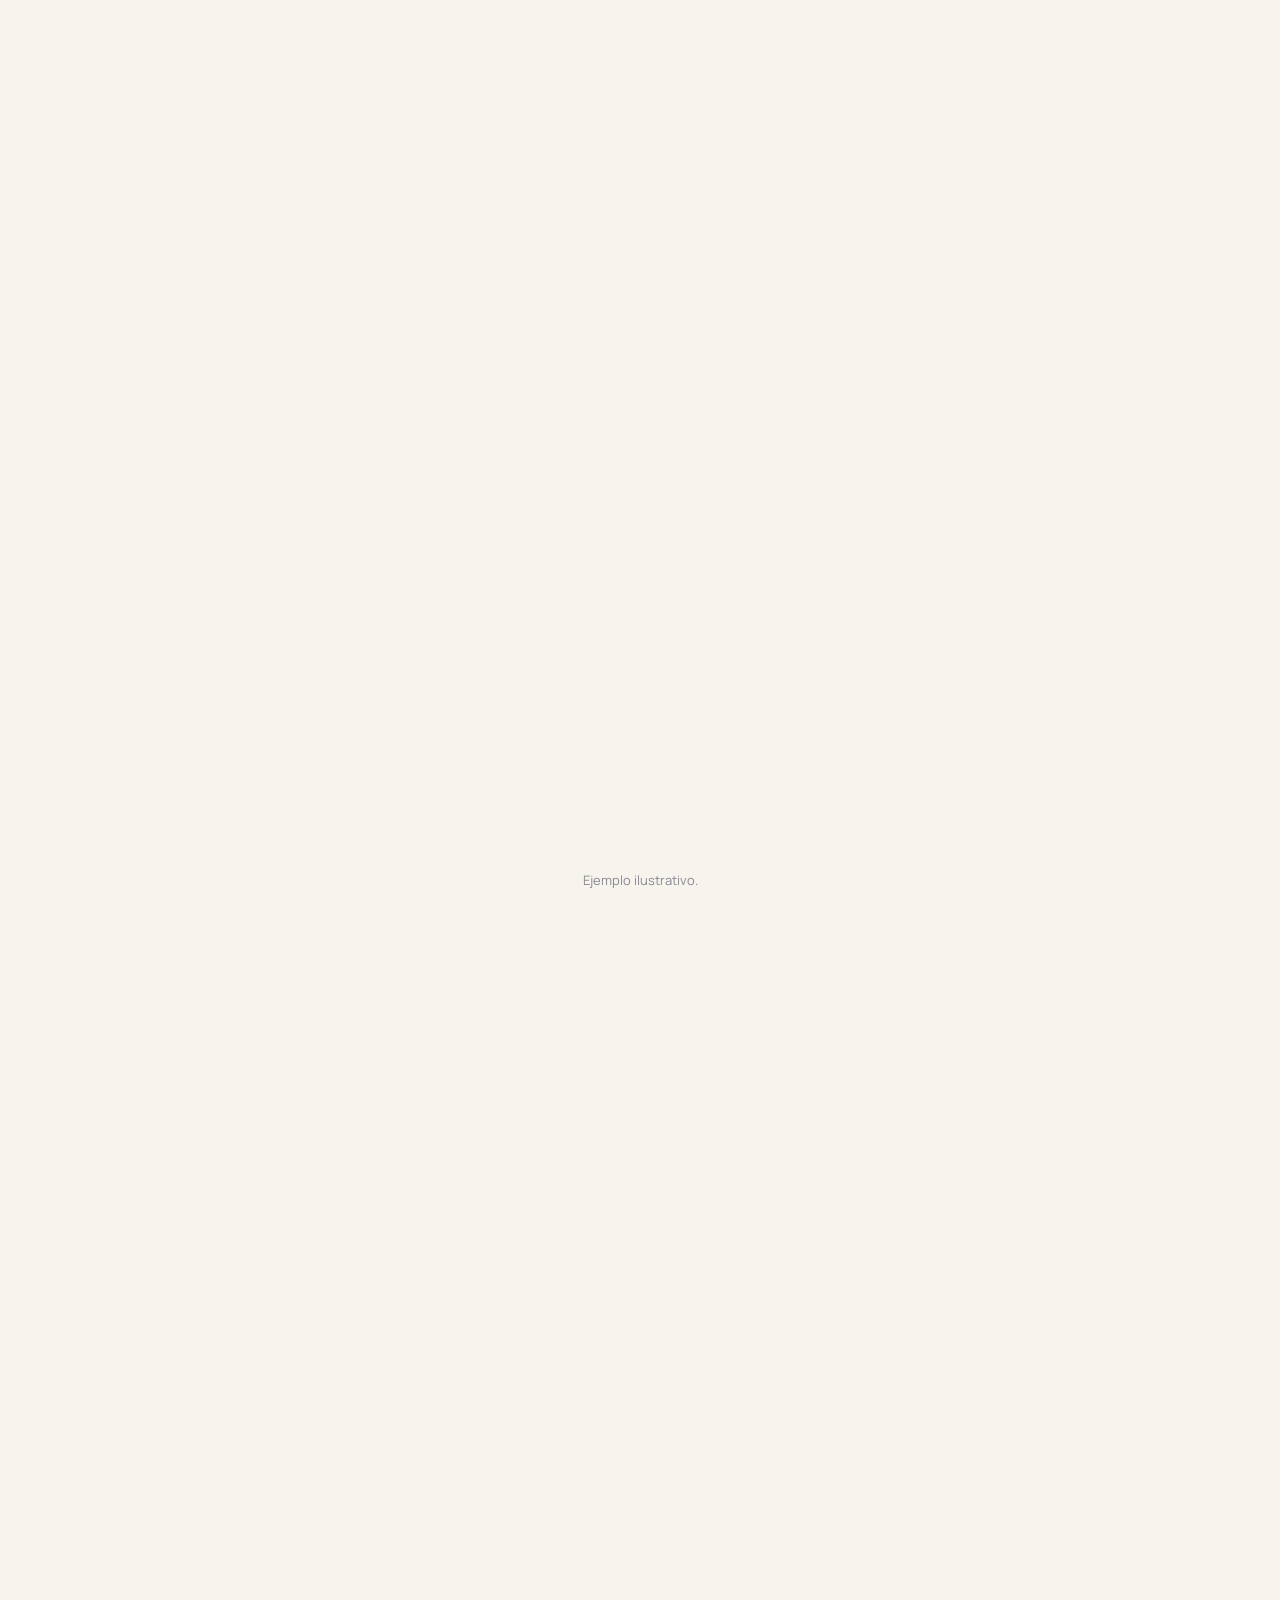
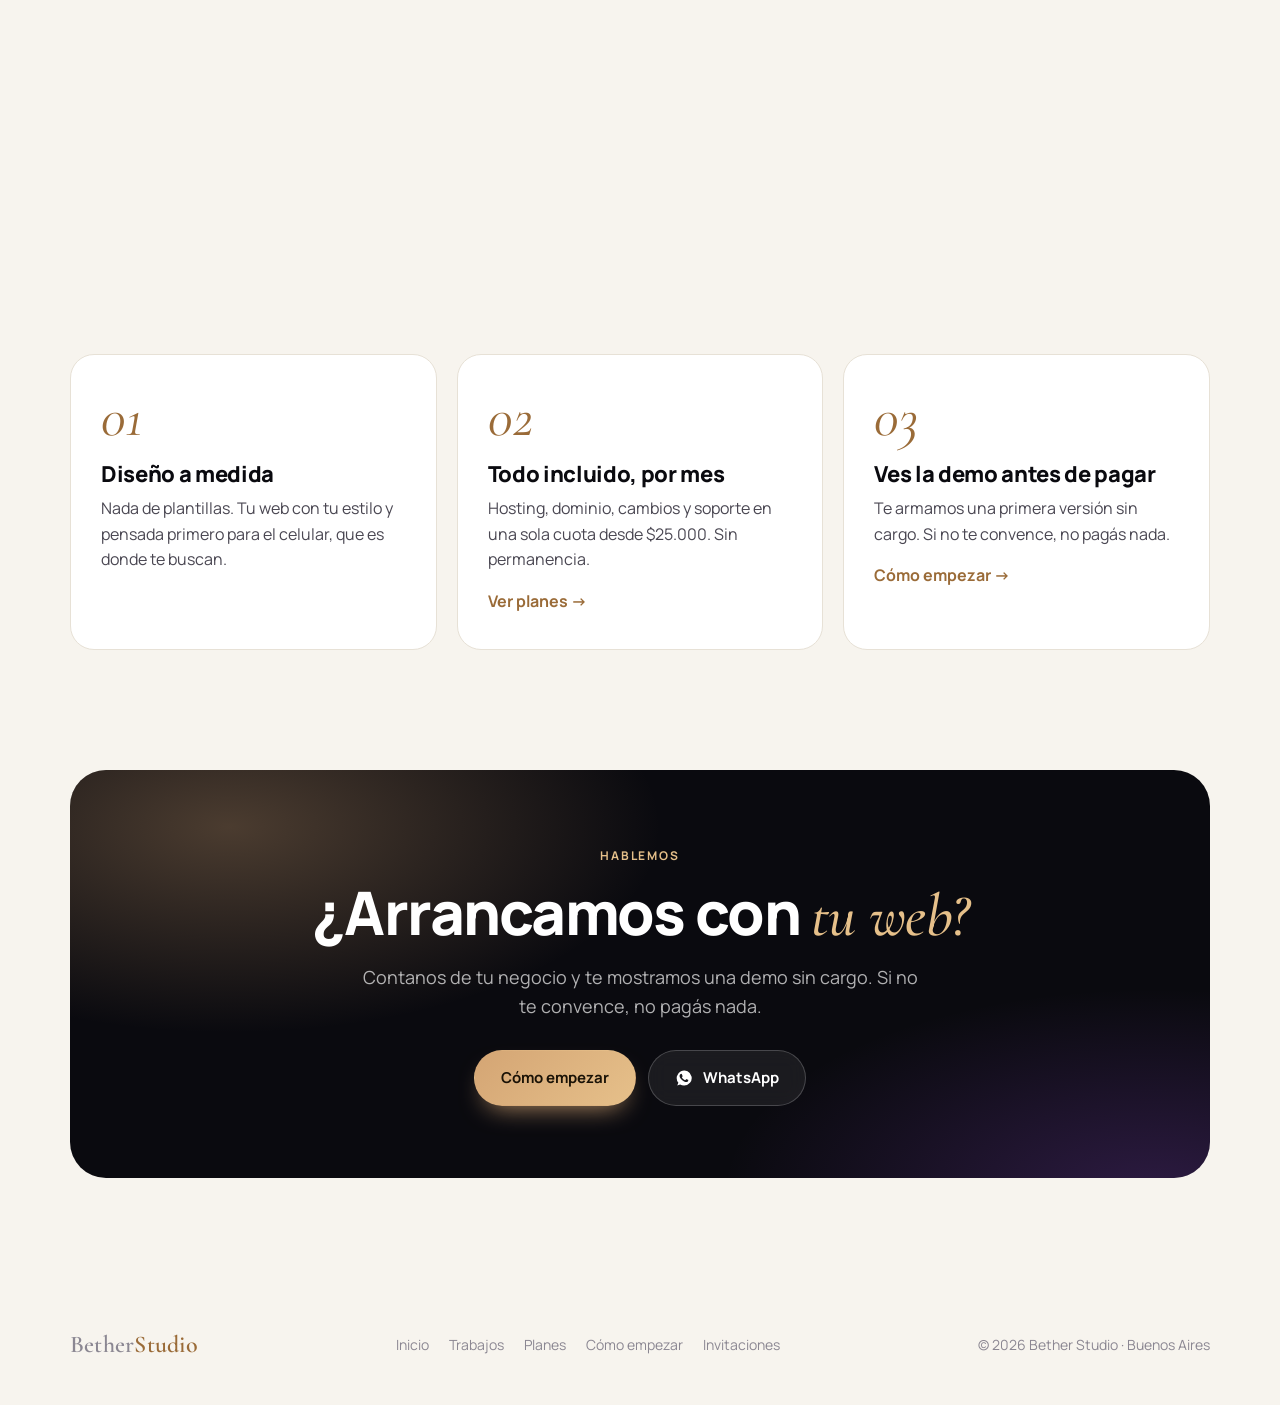
==== commit a47a22f5: "Verificación de Google Search Console Co-Authored-By: Claude Opus 5.5 <noreply@anthropic.com>" ====
--- a/index.html
+++ b/index.html
@@ -5,6 +5,7 @@
 <meta name="viewport" content="width=device-width, initial-scale=1.0">
 <title>Bether Studio — Páginas web para tu negocio | Buenos Aires</title>
 <meta name="description" content="Diseño de páginas web para negocios y profesionales en Buenos Aires. Webs modernas, pensadas para celular, con cuota mensual desde $25.000: hosting, dominio, cambios y soporte incluidos.">
+<meta name="google-site-verification" content="VoF059LKj7Fw00bPplD_Xb6uBzVrmA8AMxMq2Ged-bo">
 <link rel="canonical" href="https://bether-studio.com/">
 <meta property="og:type" content="website">
 <meta property="og:title" content="Bether Studio — Tu negocio, con una web que vende">
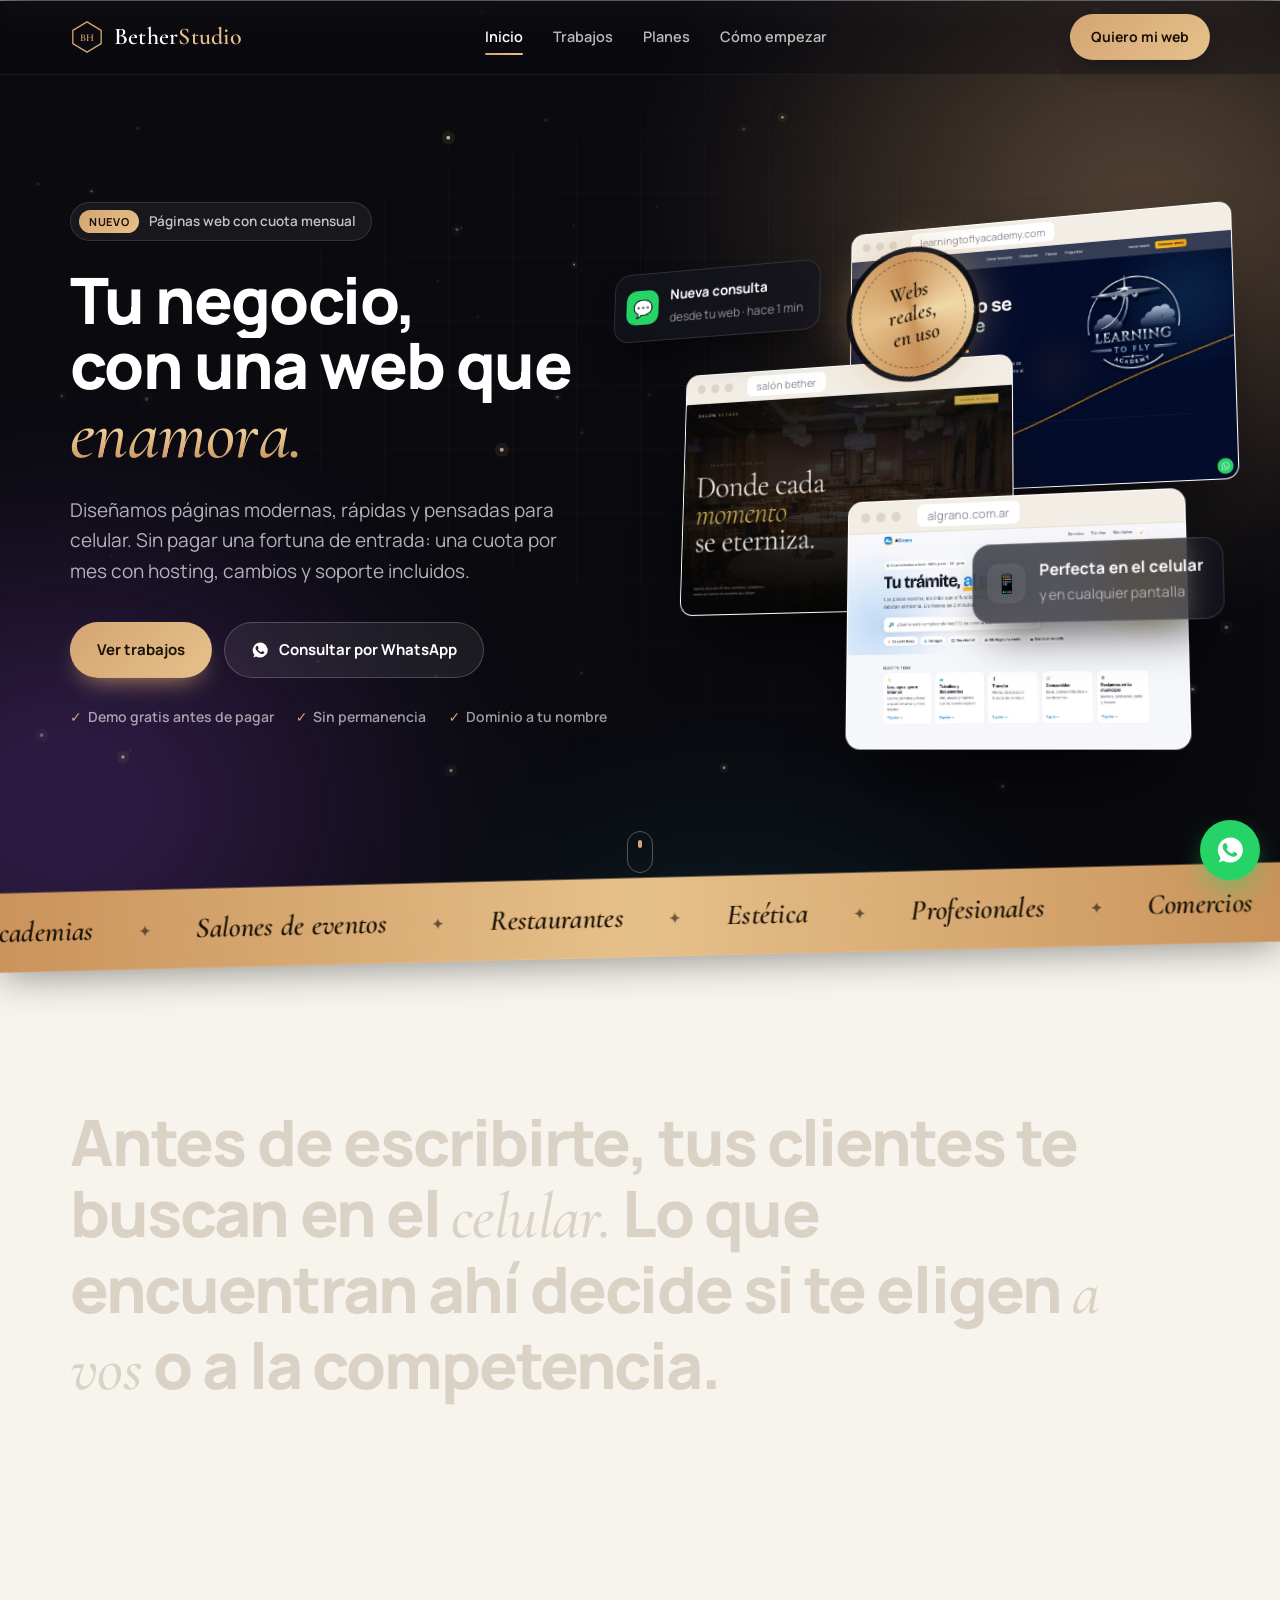
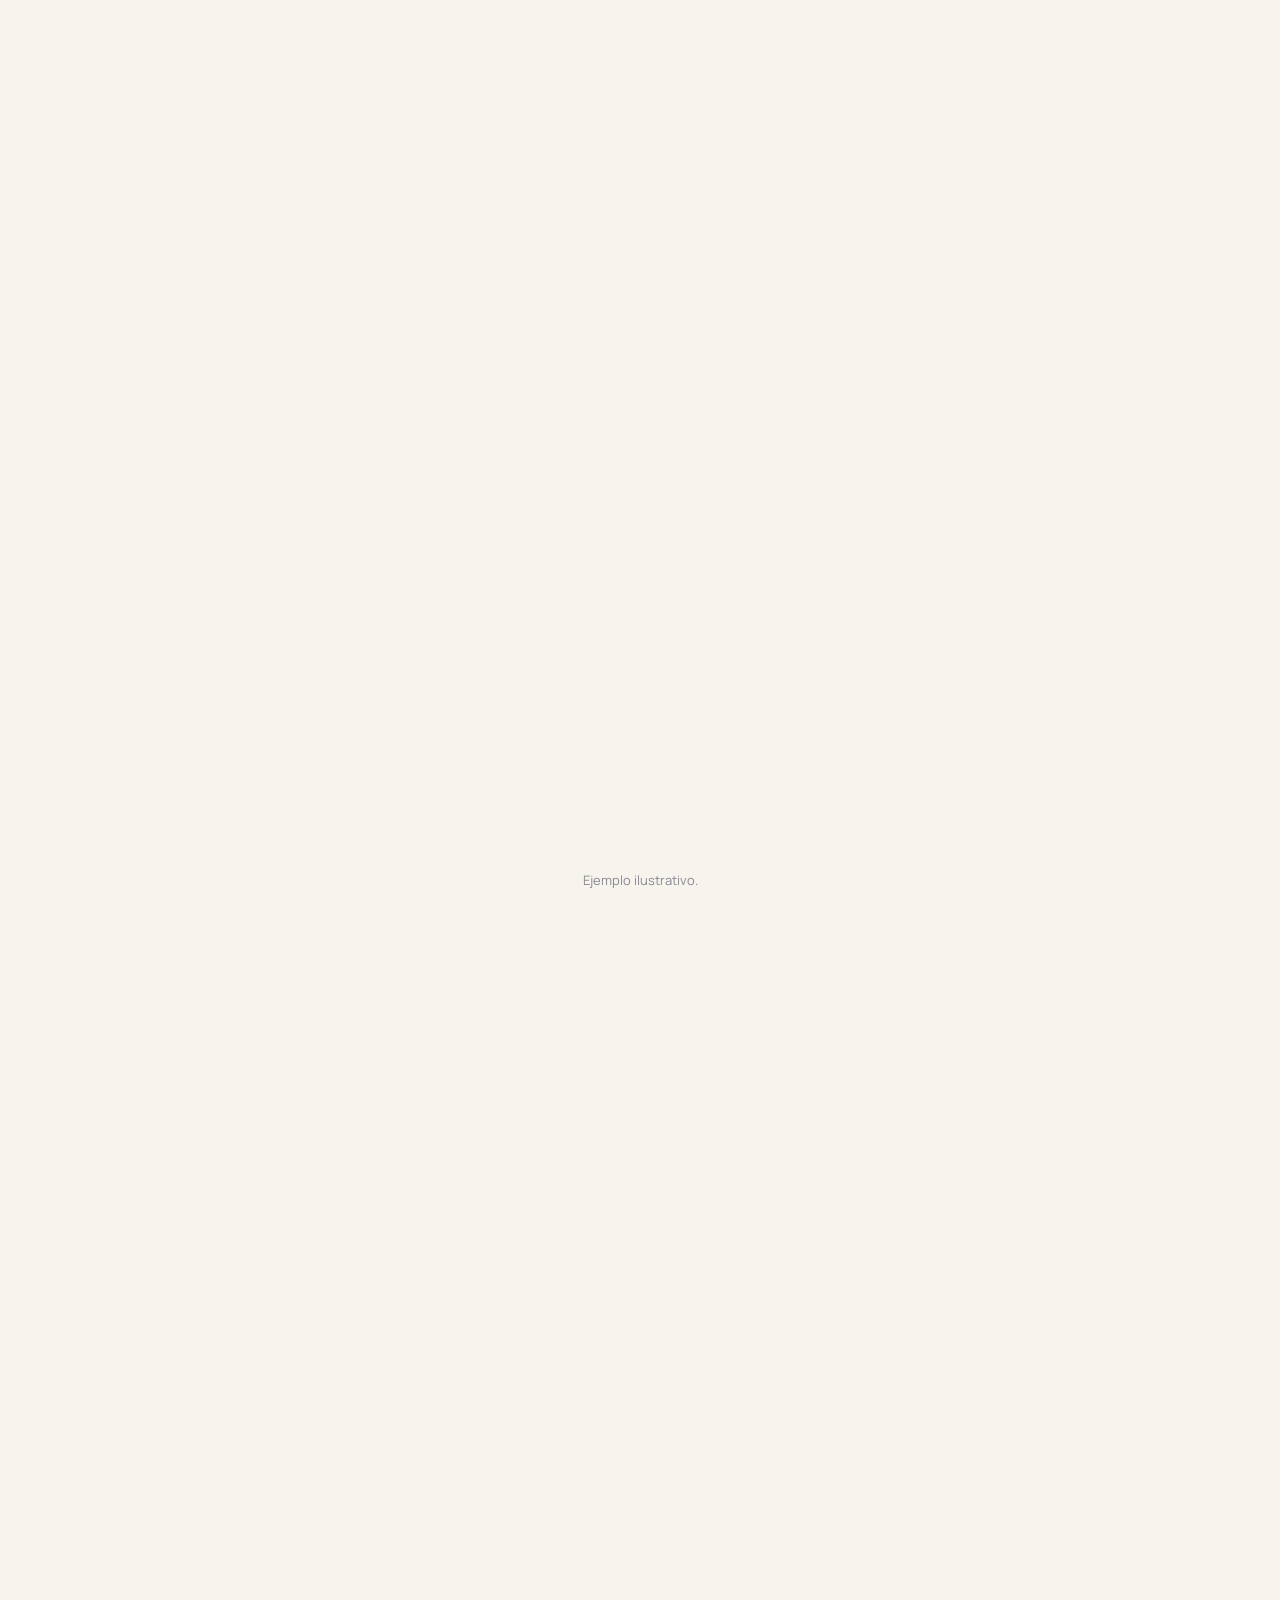
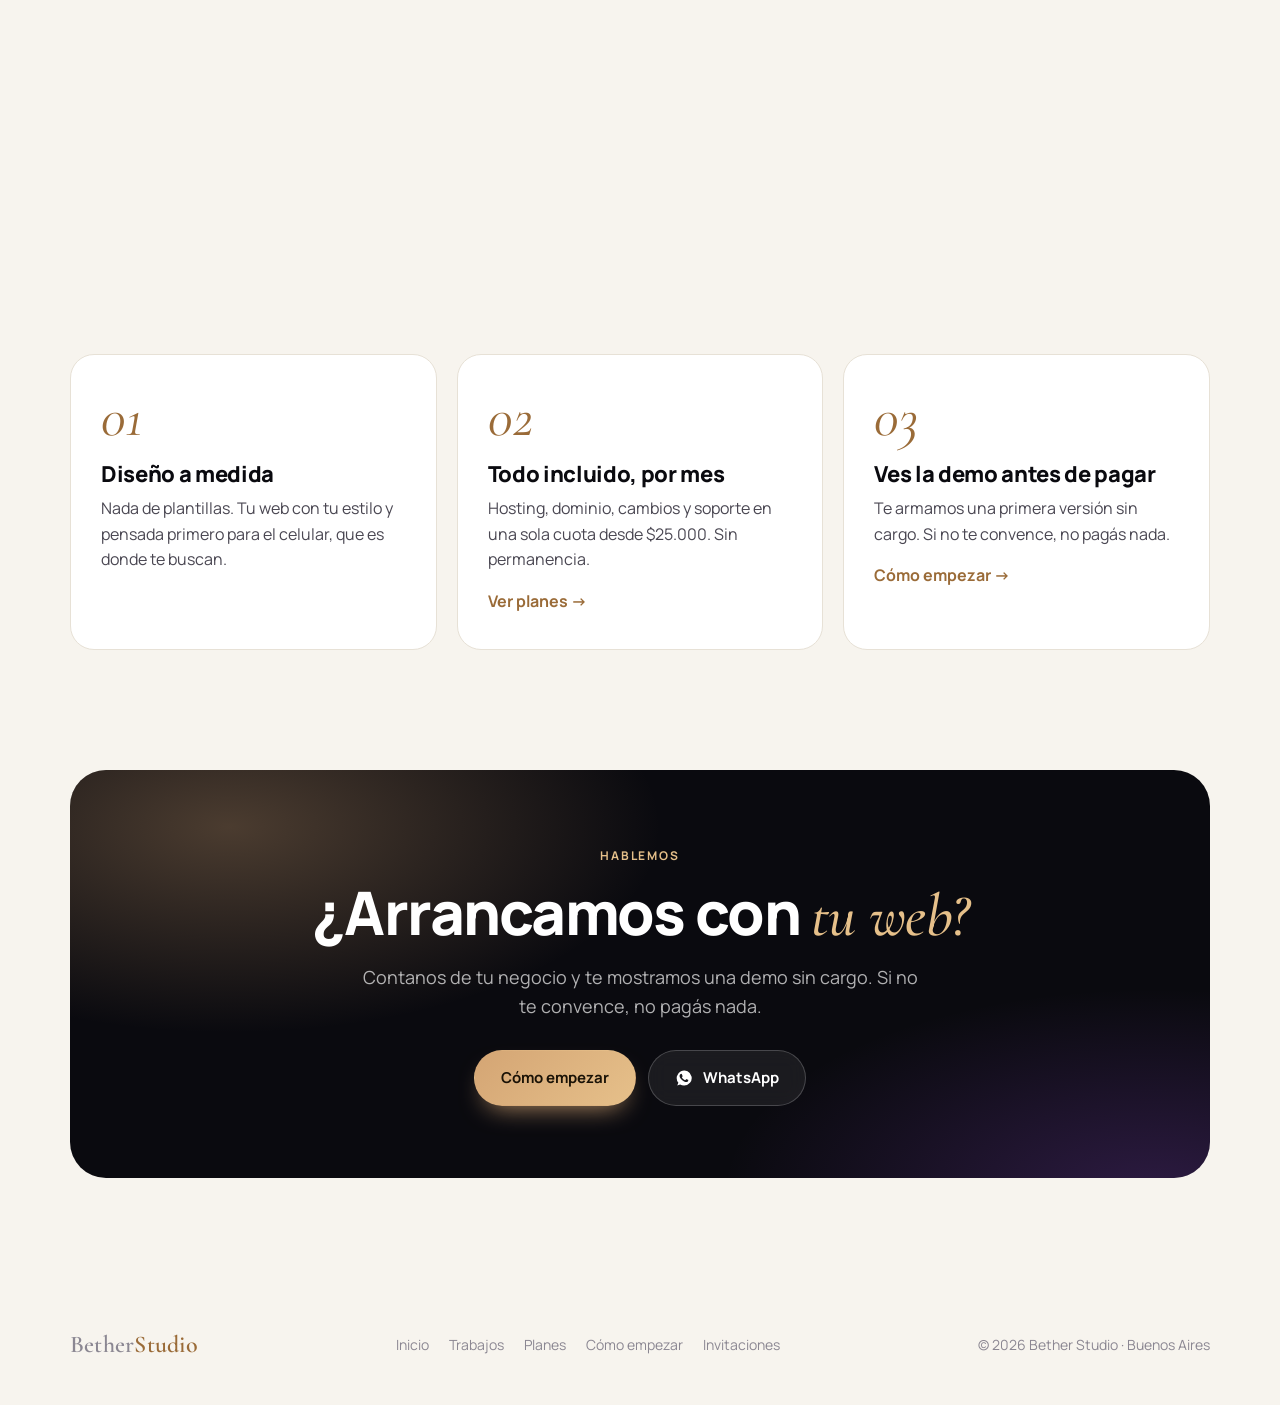
==== commit 4b6039b0: "Versión para celular: celular en el hero, barra tipo app, carruseles y antes/después con botón Co-Au" ====
--- a/index.html
+++ b/index.html
@@ -26,7 +26,8 @@
 <link rel="preconnect" href="https://fonts.googleapis.com">
 <link rel="preconnect" href="https://fonts.gstatic.com" crossorigin>
 <link href="https://fonts.googleapis.com/css2?family=Cormorant+Garamond:ital,wght@0,500;0,600;1,500&family=Manrope:wght@400;600;700;800&display=swap" rel="stylesheet">
-<link rel="stylesheet" href="css/webs.css?v=3">
+<link rel="stylesheet" href="css/webs.css?v=5">
+<link rel="stylesheet" href="css/movil.css?v=1">
 <script>document.documentElement.classList.add('js')</script>
 </head>
 <body>
@@ -65,7 +66,7 @@
         <span class="ln"><span class="hero__in" style="--d:.18s">con una web que</span></span>
         <span class="ln ln--rot"><span class="hero__in" style="--d:.28s"><em class="rotator" id="rotator" data-words="vende.|enamora.|te trae clientes.|trabaja por vos.">vende.</em></span></span>
       </h1>
-      <p class="lead hero__in" style="--d:.4s">Diseñamos páginas modernas, rápidas y pensadas para celular. Sin pagar una fortuna de entrada: una cuota por mes con hosting, cambios y soporte incluidos.</p>
+      <p class="lead hero__in" style="--d:.4s">Diseñamos páginas modernas, rápidas y pensadas para celular.<span class="d-only"> Sin pagar una fortuna de entrada: una cuota por mes con hosting, cambios y soporte incluidos.</span><span class="m-only"> Una cuota por mes, todo incluido.</span></p>
       <div class="hero__ctas hero__in" style="--d:.5s">
         <a href="trabajos.html" class="btn btn--gold magnetic">Ver trabajos</a>
         <a href="#" class="btn btn--glass magnetic" data-wa="Hola Bether! Vi su página y quiero consultar por una web para mi negocio.">
@@ -74,6 +75,20 @@
         </a>
       </div>
       <div class="checks hero__in" style="--d:.6s"><span>Demo gratis antes de pagar</span><span>Sin permanencia</span><span>Dominio a tu nombre</span></div>
+    </div>
+    <div class="mshow hero__in" style="--d:.35s" aria-hidden="true">
+      <div class="mphone">
+        <div class="mphone__screen" id="mshow">
+          <img src="img/m/learningtofly.jpg" alt="" class="on" data-name="Learning to Fly" data-tag="En uso">
+          <img src="img/m/algrano.jpg" alt="" data-name="Al Grano" data-tag="En uso" loading="lazy">
+          <img src="img/m/tienda.jpg" alt="" data-name="Yerba &amp; Barro" data-tag="Demo · tienda" loading="lazy">
+          <img src="img/m/martillero.jpg" alt="" data-name="Ignacio Ferrán" data-tag="Demo · profesional" loading="lazy">
+        </div>
+        <span class="mphone__notch"></span>
+      </div>
+      <div class="mshow__toast"><span class="ic">💬</span><div><b>Nueva consulta</b><small>desde tu web</small></div></div>
+      <div class="mshow__cap"><span class="live"></span><b id="mshowName">Learning to Fly</b><small id="mshowTag">En uso</small></div>
+      <div class="mshow__dots" id="mshowDots"><i class="on"></i><i></i><i></i><i></i></div>
     </div>
     <div class="scene hero__in" style="--d:.3s" id="scene" aria-hidden="true">
       <div class="deck" id="deck">
@@ -151,6 +166,7 @@
         <div class="ba__handle" id="baHandle" role="slider" tabindex="0" aria-label="Comparar antes y después" aria-valuemin="0" aria-valuemax="100" aria-valuenow="50"><span>‹ ›</span></div>
       </div>
     </div>
+    <div class="ba__switch" role="group" aria-label="Ver antes o después"><button type="button" data-ba="before">Antes</button><button type="button" data-ba="after" class="on">Con Bether</button></div>
     <p class="ba__note">Ejemplo ilustrativo.</p>
   </div>
 </section>
@@ -164,11 +180,11 @@
       </div>
       <a href="trabajos.html" class="btn btn--ghost">Ver todos los trabajos →</a>
     </div>
-    <div class="mini-grid">
+    <div class="mini-grid" data-carousel>
       <a class="work work--mini rv" href="https://www.learningtoflyacademy.com/" target="_blank" rel="noopener">
         <div class="shot">
           <span class="status">En uso</span>
-          <div class="browser"><div class="browser__bar"><i></i><i></i><i></i><span>learningtoflyacademy.com</span></div><img src="img/learningtofly.jpg" alt="Página de Learning to Fly Academy" loading="lazy"></div>
+          <div class="browser"><div class="browser__bar"><i></i><i></i><i></i><span>learningtoflyacademy.com</span></div><picture><source media="(max-width:760px)" srcset="img/m/learningtofly.jpg"><img src="img/learningtofly.jpg" alt="Página de Learning to Fly Academy" loading="lazy"></picture></div>
         </div>
         <div class="info">
           <span class="cat">Academia de inglés</span>
@@ -211,7 +227,7 @@
       <span class="eyebrow">Por qué Bether</span>
       <h2>Simple para vos. <em>Impactante</em> para tus clientes.</h2>
     </div>
-    <div class="why-grid">
+    <div class="why-grid" data-carousel>
       <div class="why-item rv"><span class="why-n">01</span><h3>Diseño a medida</h3><p>Nada de plantillas. Tu web con tu estilo y pensada primero para el celular, que es donde te buscan.</p></div>
       <div class="why-item rv"><span class="why-n">02</span><h3>Todo incluido, por mes</h3><p>Hosting, dominio, cambios y soporte en una sola cuota desde $25.000. Sin permanencia.</p><a href="planes.html" class="why-link">Ver planes →</a></div>
       <div class="why-item rv"><span class="why-n">03</span><h3>Ves la demo antes de pagar</h3><p>Te armamos una primera versión sin cargo. Si no te convence, no pagás nada.</p><a href="empezar.html" class="why-link">Cómo empezar →</a></div>
@@ -247,11 +263,19 @@
   </div>
 </footer>
 
+<nav class="tabbar" aria-label="Navegación rápida">
+  <a href="index.html" class="on" aria-current="page"><svg viewBox="0 0 24 24" fill="none" stroke="currentColor" stroke-width="1.9" stroke-linecap="round" stroke-linejoin="round"><path d="M3 10.5 12 3l9 7.5V20a1 1 0 0 1-1 1h-5v-6H9v6H4a1 1 0 0 1-1-1z"/></svg><span>Inicio</span></a>
+  <a href="trabajos.html"><svg viewBox="0 0 24 24" fill="none" stroke="currentColor" stroke-width="1.9" stroke-linecap="round" stroke-linejoin="round"><rect x="3" y="3" width="7" height="7" rx="1.5"/><rect x="14" y="3" width="7" height="7" rx="1.5"/><rect x="3" y="14" width="7" height="7" rx="1.5"/><rect x="14" y="14" width="7" height="7" rx="1.5"/></svg><span>Trabajos</span></a>
+  <a href="#" class="tabbar__wa" data-wa="Hola Bether! Quiero consultar por una página web."><svg viewBox="0 0 24 24" fill="currentColor"><path d="M17.5 14.4c-.3-.1-1.7-.8-2-.9-.3-.1-.5-.1-.7.1-.2.3-.7.9-.9 1.1-.2.2-.3.2-.6.1-1.7-.9-2.9-1.6-4-3.5-.3-.5.3-.5.8-1.6.1-.2 0-.3 0-.5 0-.1-.7-1.6-.9-2.2-.2-.6-.5-.5-.7-.5h-.6c-.2 0-.5.1-.8.4-.3.3-1 1-1 2.4 0 1.4 1 2.8 1.2 3 .1.2 2 3 4.8 4.3 1.8.8 2.5.8 3.4.7.5-.1 1.7-.7 2-1.4.2-.7.2-1.2.2-1.4-.1-.1-.3-.2-.6-.3M12 22a10 10 0 0 1-5.2-1.5L3 22l1.5-3.7A10 10 0 1 1 12 22Z"/></svg><span>WhatsApp</span></a>
+  <a href="planes.html"><svg viewBox="0 0 24 24" fill="none" stroke="currentColor" stroke-width="1.9" stroke-linecap="round" stroke-linejoin="round"><path d="M20.6 13.4 13.4 20.6a2 2 0 0 1-2.8 0L3 13V3h10l7.6 7.6a2 2 0 0 1 0 2.8z"/><circle cx="7.5" cy="7.5" r="1.5"/></svg><span>Planes</span></a>
+  <a href="empezar.html"><svg viewBox="0 0 24 24" fill="none" stroke="currentColor" stroke-width="1.9" stroke-linecap="round" stroke-linejoin="round"><path d="M5 19c1-4 4-7 8-9l2-6 5 5-6 2c-2 4-5 7-9 8z"/><path d="M9 15l-3 3"/></svg><span>Empezar</span></a>
+</nav>
+
 <a href="#" class="fab-wa" data-wa="Hola Bether! Vi su página y quiero consultar por una web." aria-label="Escribir por WhatsApp">
   <svg viewBox="0 0 24 24"><path d="M17.5 14.4c-.3-.1-1.7-.8-2-.9-.3-.1-.5-.1-.7.1-.2.3-.7.9-.9 1.1-.2.2-.3.2-.6.1-1.7-.9-2.9-1.6-4-3.5-.3-.5.3-.5.8-1.6.1-.2 0-.3 0-.5 0-.1-.7-1.6-.9-2.2-.2-.6-.5-.5-.7-.5h-.6c-.2 0-.5.1-.8.4-.3.3-1 1-1 2.4 0 1.4 1 2.8 1.2 3 .1.2 2 3 4.8 4.3 1.8.8 2.5.8 3.4.7.5-.1 1.7-.7 2-1.4.2-.7.2-1.2.2-1.4-.1-.1-.3-.2-.6-.3M12 22a10 10 0 0 1-5.2-1.5L3 22l1.5-3.7A10 10 0 1 1 12 22Z"/></svg>
 </a>
 
 <script src="js/content.js"></script>
-<script src="js/webs.js?v=3"></script>
+<script src="js/webs.js?v=5"></script>
 </body>
 </html>
--- a/css/webs.css
+++ b/css/webs.css
@@ -453,7 +453,7 @@
 .js .rv.in{opacity:1;transform:none}
 @media (prefers-reduced-motion:reduce){
   *{animation:none!important;transition:none!important}
-  .js .rv{opacity:1;transform:none}
+  .js .rv,.js .hero__in,.js .hero__title .hero__in,.js .page-hero__title .hero__in{opacity:1!important;transform:none!important;filter:none!important}
 }
 
 /* RESPONSIVE */
--- a/css/movil.css
+++ b/css/movil.css
@@ -0,0 +1,110 @@
+/* ═══════════════════════════════════════════════════════════
+   Bether Studio · capa para celular
+   Todo lo de acá aplica solo en pantallas chicas (≤760px).
+   En la computadora estos elementos quedan ocultos.
+   ═══════════════════════════════════════════════════════════ */
+.mshow,.tabbar,.ba__switch,.m-only,.cdots{display:none}
+
+@media (max-width:760px){
+  .d-only{display:none}
+  .m-only{display:inline}
+
+  /* ── HERO: un celular mostrando webs reales ── */
+  .hero{padding:104px 0 56px}
+  .hero .wrap{gap:0}
+  .hero__copy{text-align:center;display:flex;flex-direction:column;align-items:center}
+  .hero__title{font-size:clamp(38px,11vw,50px)}
+  .hero .lead{font-size:17px;max-width:30ch;margin-inline:auto}
+  .hero__ctas{margin:26px 0 0;width:100%}
+  .hero__ctas .btn--glass,.checks,.scene{display:none}
+  .mshow{display:block;position:relative;width:100%;max-width:340px;margin:38px auto 0;padding-bottom:4px}
+  .mphone{position:relative;width:min(62vw,228px);aspect-ratio:460/995;margin:0 auto;border-radius:34px;padding:7px;
+    background:linear-gradient(150deg,#3a3a46,#121218 40%,#26262f);
+    box-shadow:0 0 0 1px rgba(255,255,255,.1),0 40px 70px -24px rgba(0,0,0,.95),0 0 90px -20px rgba(212,165,116,.55);
+    transform:rotate(-3deg);animation:mfloat 6s ease-in-out infinite}
+  @keyframes mfloat{50%{transform:rotate(-3deg) translateY(-8px)}}
+  .mphone__screen{position:relative;width:100%;height:100%;border-radius:27px;overflow:hidden;background:#fff}
+  .mphone__screen img{position:absolute;inset:0;width:100%;height:100%;object-fit:cover;object-position:top;opacity:0;transform:scale(1.04);transition:opacity .8s ease,transform 3.6s ease}
+  .mphone__screen img.on{opacity:1;transform:none}
+  .mphone__notch{position:absolute;top:14px;left:50%;width:30%;height:17px;margin-left:-15%;border-radius:99px;background:#0a0a0f}
+  .mshow__toast{position:absolute;left:0;top:22%;z-index:2;display:flex;align-items:center;gap:8px;padding:8px 13px 8px 8px;border-radius:14px;text-align:left;
+    background:rgba(255,255,255,.96);color:var(--ink);box-shadow:0 18px 34px -12px rgba(0,0,0,.7);animation:mtoast 6s ease-in-out infinite}
+  .mshow__toast .ic{width:30px;height:30px;border-radius:9px;background:var(--wa);display:grid;place-items:center;font-size:14px}
+  .mshow__toast b{display:block;font-size:12px;line-height:1.2}
+  .mshow__toast small{font-size:10.5px;color:var(--ink-3)}
+  @keyframes mtoast{0%,12%{opacity:0;transform:translateY(10px) scale(.92)}20%,80%{opacity:1;transform:none}90%,100%{opacity:0;transform:translateY(-6px)}}
+  .mshow__cap{position:absolute;right:0;bottom:22%;z-index:2;display:flex;flex-direction:column;align-items:flex-start;gap:1px;padding:9px 14px 9px 26px;border-radius:14px;text-align:left;
+    background:rgba(22,22,31,.78);border:1px solid rgba(255,255,255,.14);backdrop-filter:blur(12px);-webkit-backdrop-filter:blur(12px);box-shadow:0 18px 34px -12px rgba(0,0,0,.8)}
+  .mshow__cap b{font-size:13px;color:#fff;line-height:1.2}
+  .mshow__cap small{font-size:10.5px;font-weight:700;letter-spacing:.06em;text-transform:uppercase;color:var(--gold-2)}
+  .mshow__cap .live{position:absolute;left:11px;top:15px;width:7px;height:7px;border-radius:50%;background:#20c35a;box-shadow:0 0 0 3px rgba(32,195,90,.25)}
+  .mshow__cap.demo .live{background:#f2a516;box-shadow:0 0 0 3px rgba(242,165,22,.25)}
+  .mshow__dots{display:flex;justify-content:center;gap:6px;margin-top:22px}
+  .mshow__dots i{width:6px;height:6px;border-radius:99px;background:rgba(255,255,255,.25);transition:width .4s var(--ease),background .4s}
+  .mshow__dots i.on{width:20px;background:var(--gold-2)}
+
+  /* ── Barra fija abajo, como una app ── */
+  body{padding-bottom:calc(88px + env(safe-area-inset-bottom))}
+  .fab-wa{display:none}
+  .tabbar{display:grid;grid-template-columns:repeat(5,1fr);align-items:end;position:fixed;left:10px;right:10px;bottom:calc(10px + env(safe-area-inset-bottom));z-index:70;
+    padding:8px 6px 7px;border-radius:22px;background:rgba(14,14,20,.88);border:1px solid rgba(255,255,255,.1);
+    backdrop-filter:blur(16px) saturate(1.4);-webkit-backdrop-filter:blur(16px) saturate(1.4);box-shadow:0 20px 40px -14px rgba(0,0,0,.65)}
+  .tabbar a{display:flex;flex-direction:column;align-items:center;gap:3px;font-size:10.5px;font-weight:700;color:rgba(255,255,255,.55);-webkit-tap-highlight-color:transparent}
+  .tabbar svg{width:22px;height:22px}
+  .tabbar a.on{color:var(--gold-2)}
+  .tabbar a:active{transform:scale(.92)}
+  .tabbar .tabbar__wa{color:#fff}
+  .tabbar .tabbar__wa svg{width:50px;height:50px;padding:12px;margin-top:-26px;border-radius:50%;background:var(--wa);border:4px solid #0e0e14;box-shadow:0 10px 22px -6px rgba(37,211,102,.75)}
+
+  /* ── Carruseles que se deslizan con el dedo ── */
+  [data-carousel]{display:flex!important;gap:14px;overflow-x:auto;scroll-snap-type:x mandatory;-webkit-overflow-scrolling:touch;scrollbar-width:none;
+    margin:0 -20px;padding:14px 20px 8px;scroll-padding:0 20px}
+  [data-carousel]::-webkit-scrollbar{display:none}
+  [data-carousel]>*{flex:0 0 84%;scroll-snap-align:center;grid-column:auto!important}
+  .cdots{display:flex;justify-content:center;gap:6px;margin-top:16px}
+  .cdots i{width:6px;height:6px;border-radius:99px;background:var(--line);transition:width .35s var(--ease),background .35s}
+  .cdots i.on{width:20px;background:var(--gold-ink)}
+  .planes .cdots i{background:rgba(255,255,255,.2)}
+  .planes .cdots i.on{background:var(--gold-2)}
+  .plan-grid[data-carousel]{max-width:none;align-items:stretch}
+  .plan-grid[data-carousel]>.plan{flex-basis:86%;padding:28px 24px}
+  .plan.hot{transform:none}
+  .why-grid[data-carousel]>.why-item{padding:28px 24px}
+
+  /* ── Trabajos: capturas tomadas desde un celular ── */
+  .shot{padding:22px 0 0;display:flex;justify-content:center;background:radial-gradient(70% 90% at 50% 100%,#e6d6bf,#efe9de 70%)}
+  .shot .browser{width:62%;max-width:240px;border-radius:24px 24px 0 0;border:6px solid #15151c;border-bottom:0;box-shadow:0 18px 30px -16px rgba(0,0,0,.55)}
+  .shot .browser__bar{display:none}
+  .shot .browser img{display:block;width:100%;aspect-ratio:460/600;object-fit:cover;object-position:top}
+  .work:hover .shot .browser img{transform:none}
+  .shot .scrollshot{aspect-ratio:460/600;background-image:url(../img/m/algrano.jpg)!important;background-size:100% auto}
+  .status{top:14px;right:14px}
+  .work--mini .status{top:14px;right:14px}
+  .work{transform:none}
+
+  /* ── Antes / después: un botón en vez de arrastrar ── */
+  .ba__bar span{font-size:11px}
+  .ba__view{aspect-ratio:3/4;cursor:default}
+  .ba__handle,.ba__tag{display:none}
+  .ba__before{transition:clip-path .7s var(--ease)}
+  .ba__switch{display:flex;width:max-content;margin:18px auto 0;padding:4px;border-radius:99px;background:var(--surface);border:1px solid var(--line);box-shadow:0 10px 24px -14px rgba(20,16,10,.4)}
+  .ba__switch button{font:inherit;font-size:14px;font-weight:700;border:0;background:none;color:var(--ink-2);padding:10px 20px;border-radius:99px;cursor:pointer;transition:background .3s,color .3s}
+  .ba__switch button.on{background:var(--night);color:var(--gold-2)}
+  .ba__after{font-size:12px}
+  .lu-nav{padding:1.4em 1.5em}
+  .lu-nav a{padding:.6em 1.1em}
+  .lu-hero{grid-template-columns:1fr;padding:0 1.5em;gap:1em;text-align:left}
+  .lu-hero h3{font-size:2.6em}
+  .lu-orb{position:absolute;right:-2.5em;top:5.5em;width:8em;opacity:.55;z-index:-1}
+  .ba__after{isolation:isolate}
+  .lu-cards{grid-template-columns:1fr 1fr;padding:1.2em 1.5em 1.6em;gap:.7em}
+  .lu-cards div:nth-child(3){display:none}
+  .lu-wa{right:1.2em;bottom:1.2em}
+  .old{font-size:11px;padding:3%}
+  .old__row{flex-direction:column;gap:.6em}
+  .old__menu{width:auto;flex-direction:row;flex-wrap:wrap;gap:.3em .9em;padding:.5em}
+}
+
+@media (max-width:760px) and (prefers-reduced-motion:reduce){
+  .mphone{transform:rotate(-3deg)}
+}
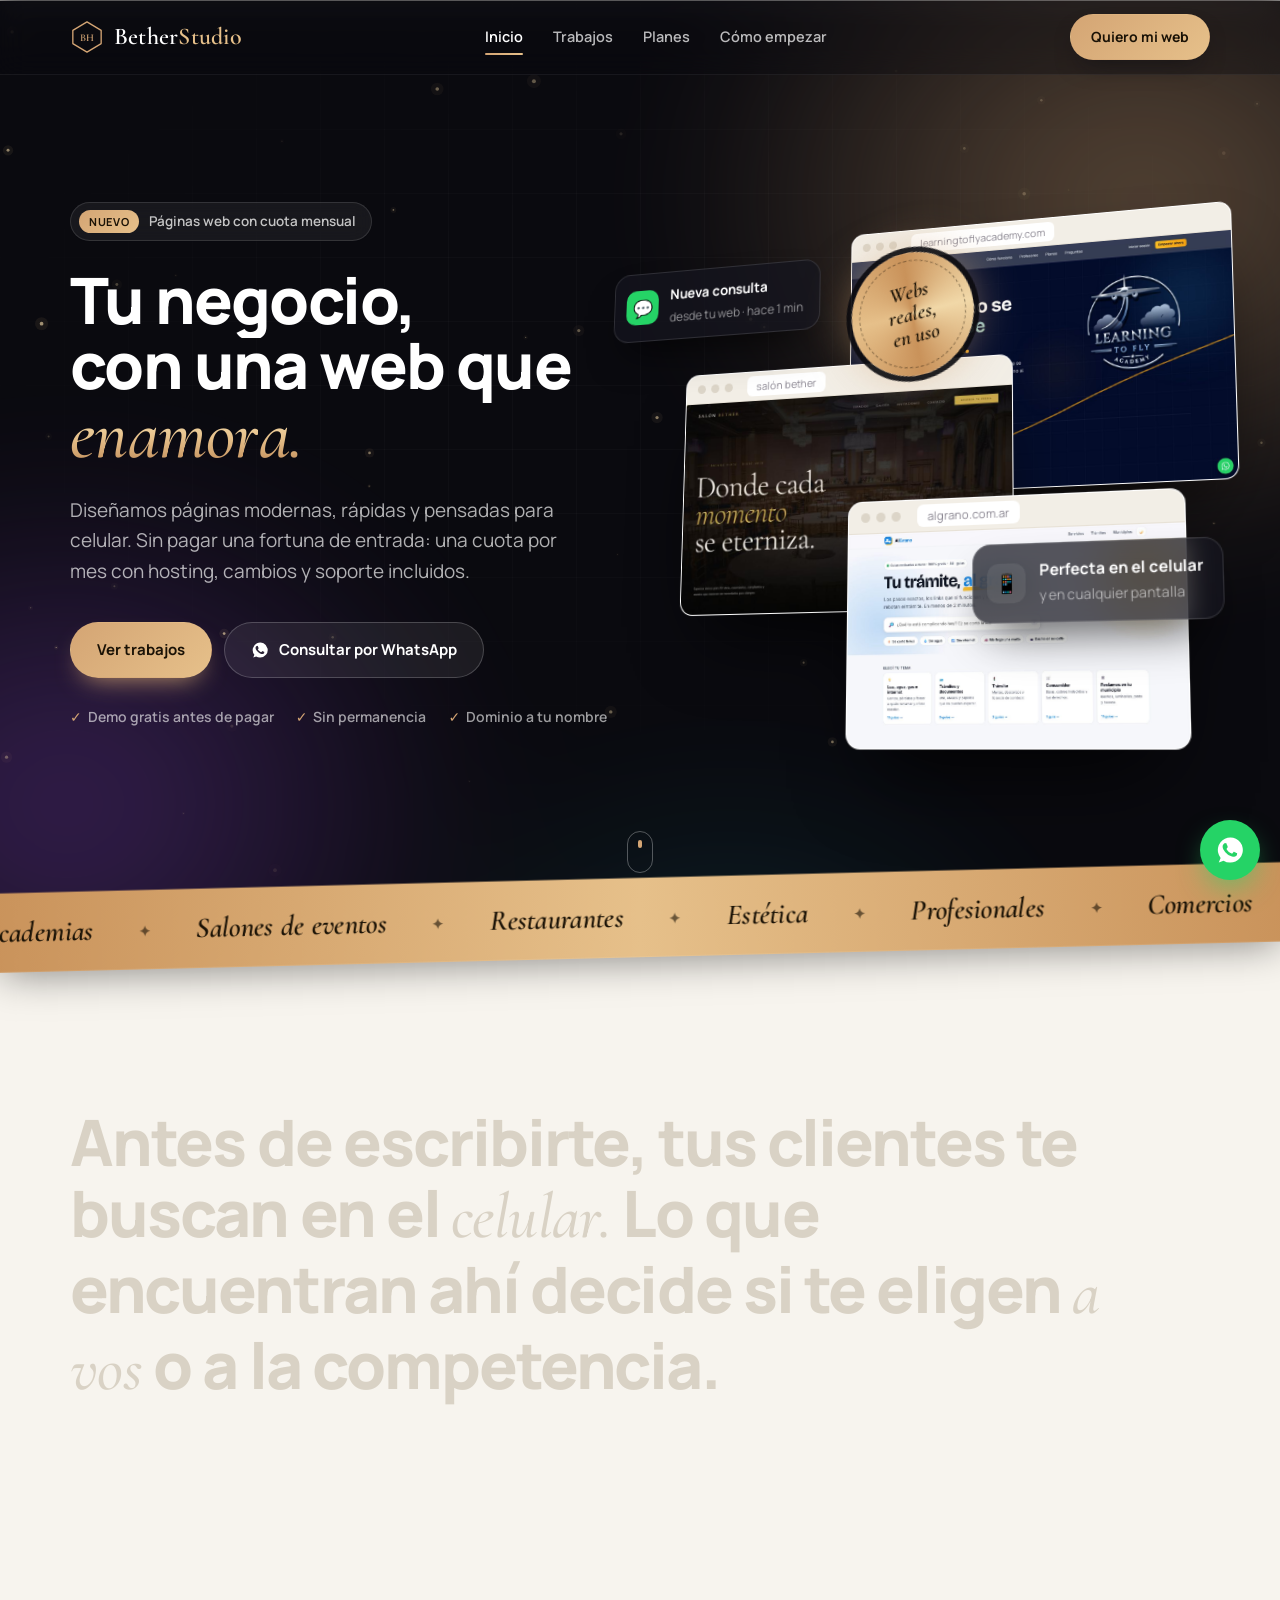
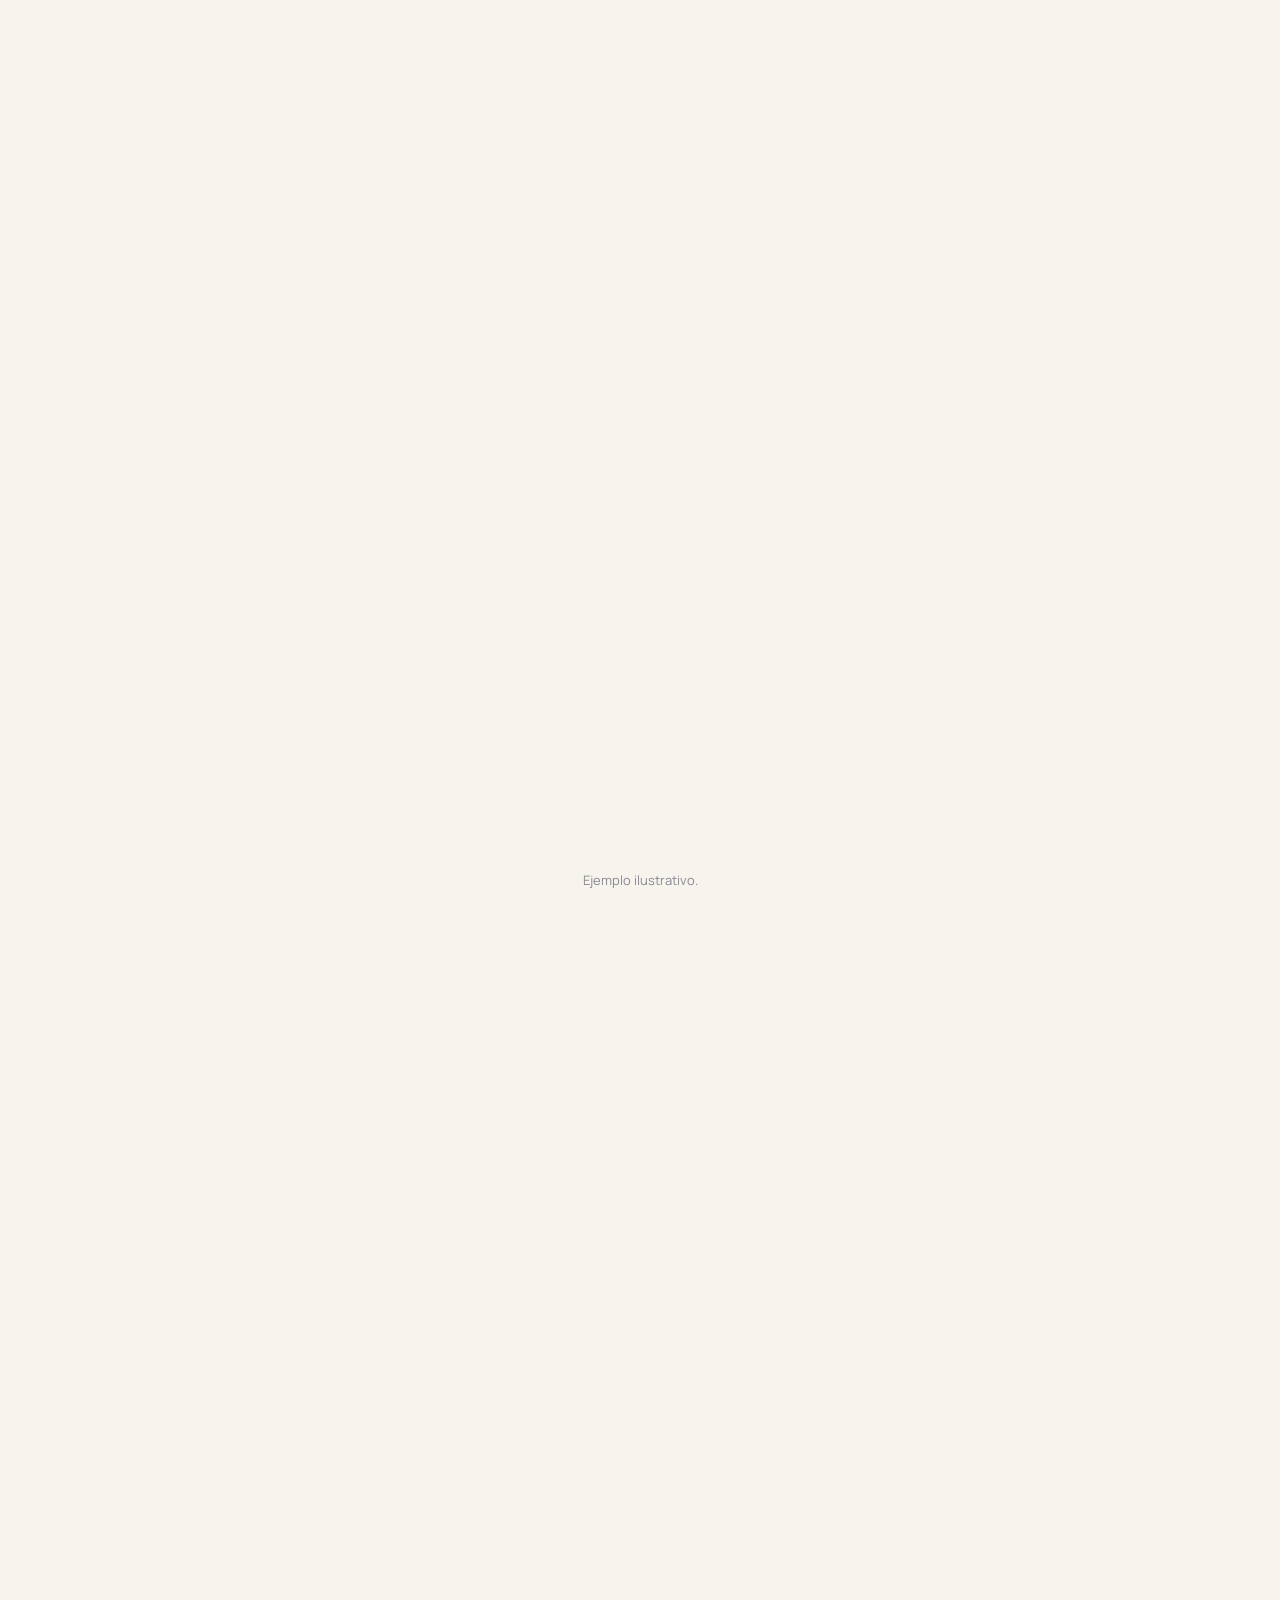
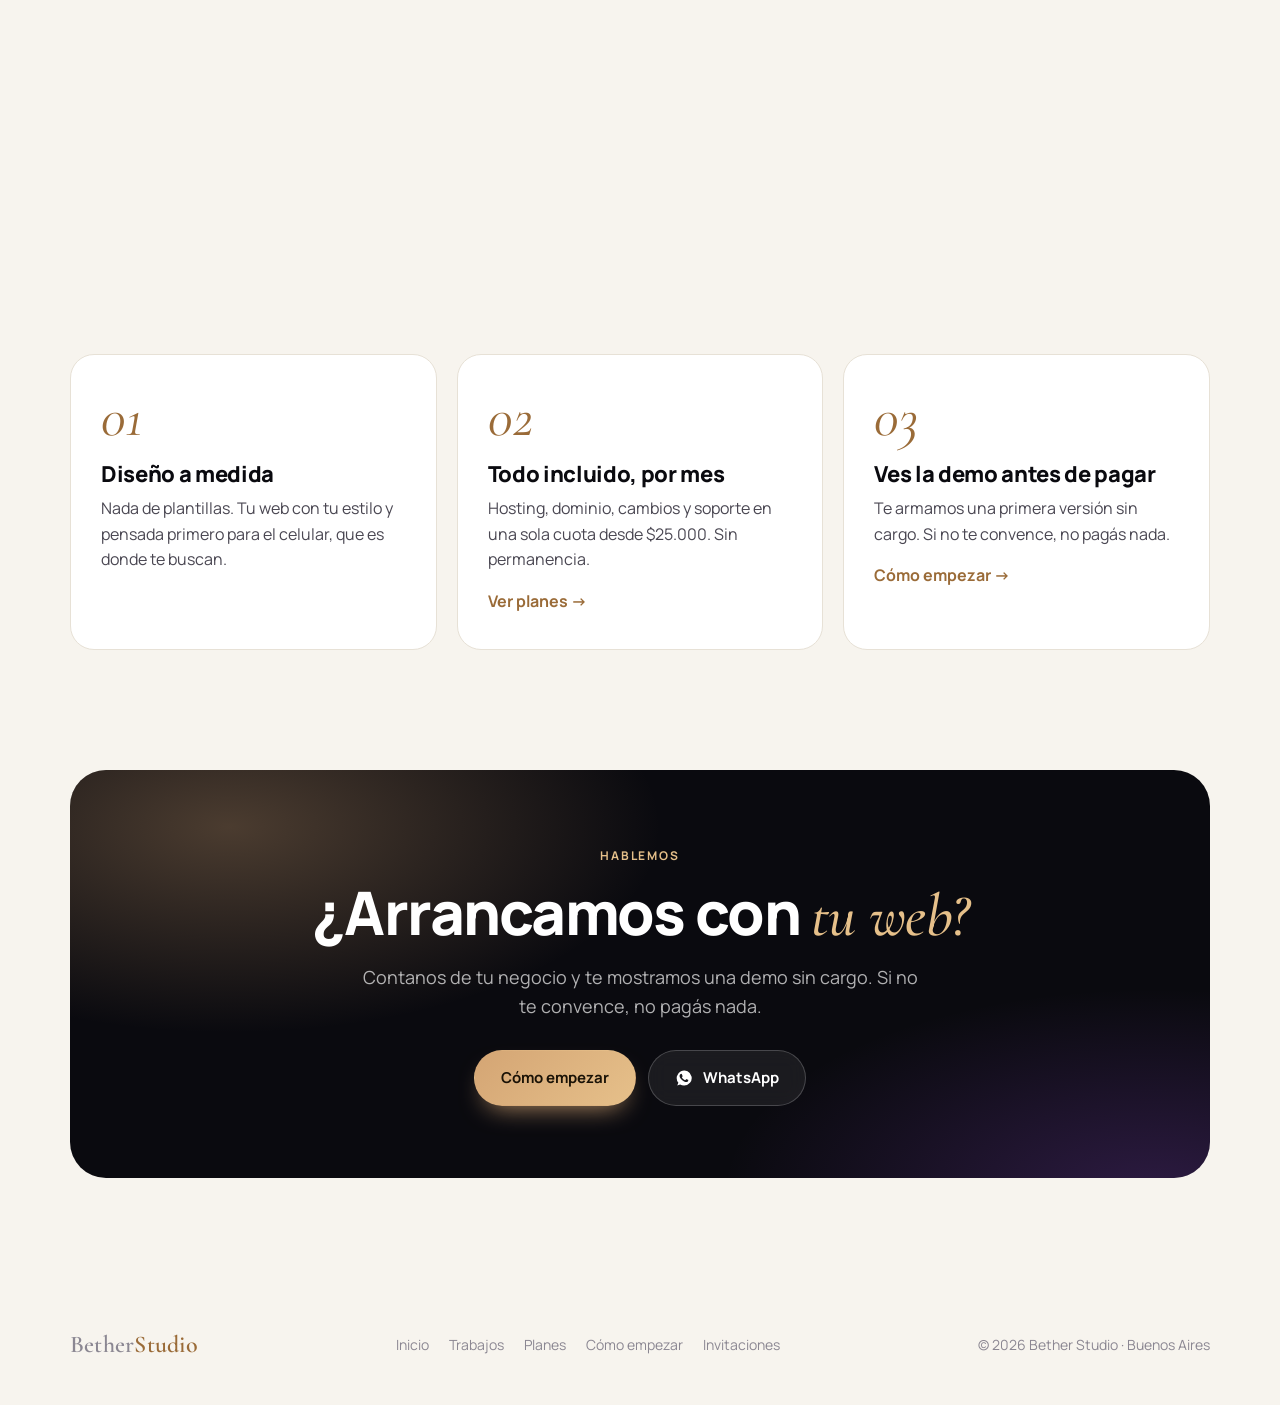
==== commit f1e9d1c2: "Suma la demo de turnos online: tarjeta en Trabajos y adicional en Planes Co-Authored-By: Claude Opus" ====
--- a/index.html
+++ b/index.html
@@ -26,7 +26,7 @@
 <link rel="preconnect" href="https://fonts.googleapis.com">
 <link rel="preconnect" href="https://fonts.gstatic.com" crossorigin>
 <link href="https://fonts.googleapis.com/css2?family=Cormorant+Garamond:ital,wght@0,500;0,600;1,500&family=Manrope:wght@400;600;700;800&display=swap" rel="stylesheet">
-<link rel="stylesheet" href="css/webs.css?v=5">
+<link rel="stylesheet" href="css/webs.css?v=6">
 <link rel="stylesheet" href="css/movil.css?v=1">
 <script>document.documentElement.classList.add('js')</script>
 </head>
@@ -276,6 +276,6 @@
 </a>
 
 <script src="js/content.js"></script>
-<script src="js/webs.js?v=5"></script>
+<script src="js/webs.js?v=6"></script>
 </body>
 </html>
--- a/css/webs.css
+++ b/css/webs.css
@@ -267,6 +267,7 @@
 .tags span{font-size:13px;background:var(--bg);border:1px solid var(--line);padding:4px 10px;border-radius:8px;color:var(--ink-2)}
 .live{margin-top:auto;font-weight:700;display:inline-flex;align-items:center;gap:8px;padding-top:6px}
 .live svg{width:18px;transition:transform .2s}
+.live + .live{margin-top:0;padding-top:0;color:var(--ink-2);font-size:14px}
 .work:hover .live svg{transform:translate(3px,-3px)}
 
 .rubros{margin-top:64px}
@@ -338,6 +339,21 @@
 .plan.hot .setup{color:var(--ink-3)}
 .plan ul{list-style:none;display:flex;flex-direction:column;gap:11px;margin-bottom:30px;font-size:15px}
 .plan li{display:flex;gap:10px}
+/* Turnos online (adicional) */
+.addon{margin-top:28px;display:grid;grid-template-columns:1.5fr 1fr;gap:32px;align-items:center;padding:34px;border-radius:24px;background:linear-gradient(135deg,rgba(212,165,116,.16),rgba(255,255,255,.03));border:1px solid rgba(212,165,116,.38)}
+.addon .tag{display:inline-block;background:linear-gradient(135deg,var(--gold),var(--gold-2));color:#1a1206;font-size:12px;font-weight:800;padding:4px 12px;border-radius:999px;margin-bottom:14px}
+.addon h3{font-size:30px;margin-bottom:10px}
+.addon h3 em{color:var(--gold-2)}
+.addon__txt p{color:rgba(255,255,255,.65);font-size:15.5px;margin-bottom:18px}
+.addon ul{list-style:none;display:grid;grid-template-columns:1fr 1fr;gap:10px 18px;font-size:14.5px}
+.addon li{display:flex;gap:9px}
+.addon li::before{content:"✓";color:var(--gold);font-weight:800}
+.addon__side{background:rgba(0,0,0,.25);border:1px solid rgba(255,255,255,.08);border-radius:20px;padding:26px;text-align:center}
+.addon__price{font-size:40px;font-weight:800;letter-spacing:-.03em;color:#fff}
+.addon__price small{font-size:14px;font-weight:600;color:rgba(255,255,255,.5);letter-spacing:0}
+.addon__side .setup{margin:6px 0 18px}
+.addon__side .btn{width:100%}
+.addon__demo{display:inline-block;margin-top:14px;font-weight:700;color:var(--gold-2)}
 .plan li::before{content:"✓";color:var(--gold);font-weight:800}
 .plan.hot li::before{color:var(--gold-ink)}
 .plan .btn{margin-top:auto;width:100%}
@@ -483,6 +499,9 @@
   .nav .btn{display:none}
 }
 @media (max-width:760px){
+  .addon{grid-template-columns:1fr;padding:24px 20px;gap:22px;margin-top:22px}
+  .addon h3{font-size:26px}
+  .addon ul{grid-template-columns:1fr}
   .mini-grid,.why-grid{grid-template-columns:1fr}
   .mini-grid .work--mini:last-child{grid-column:auto}
   .page-hero{padding:130px 0 64px}
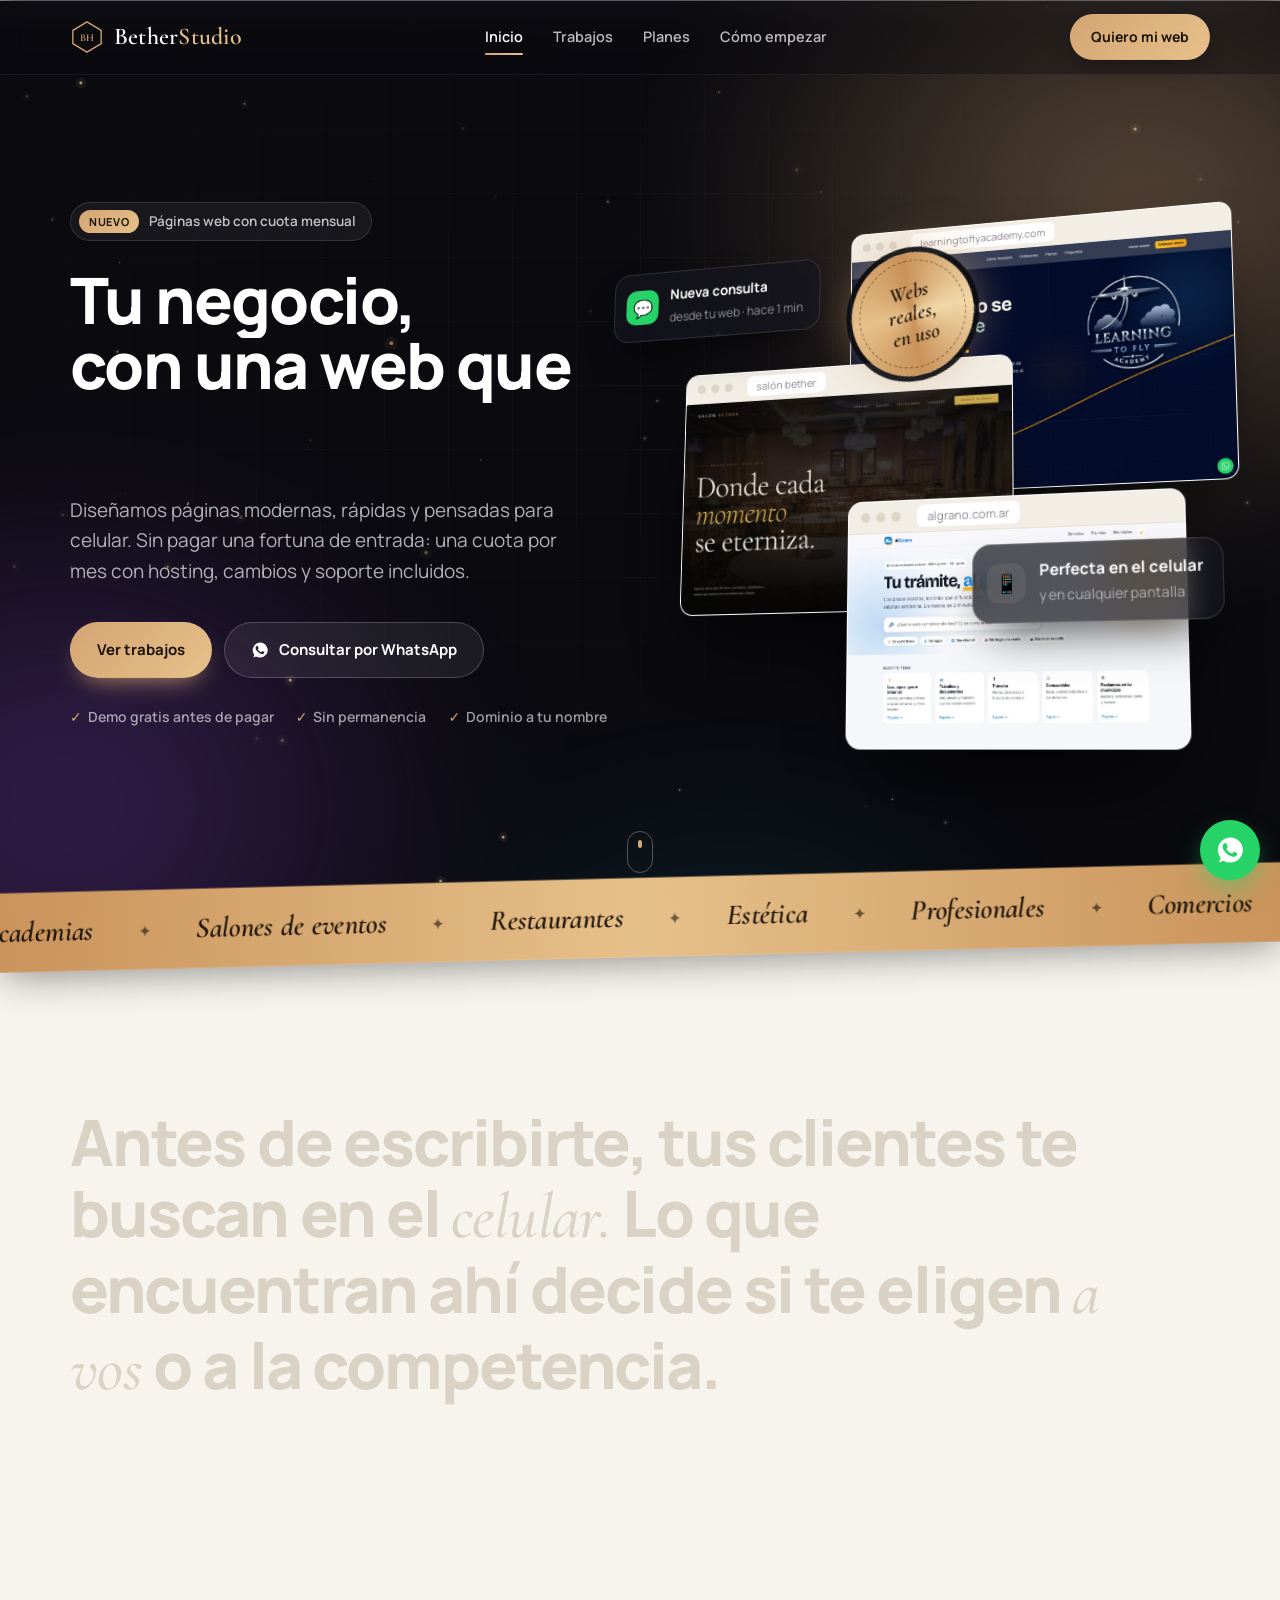
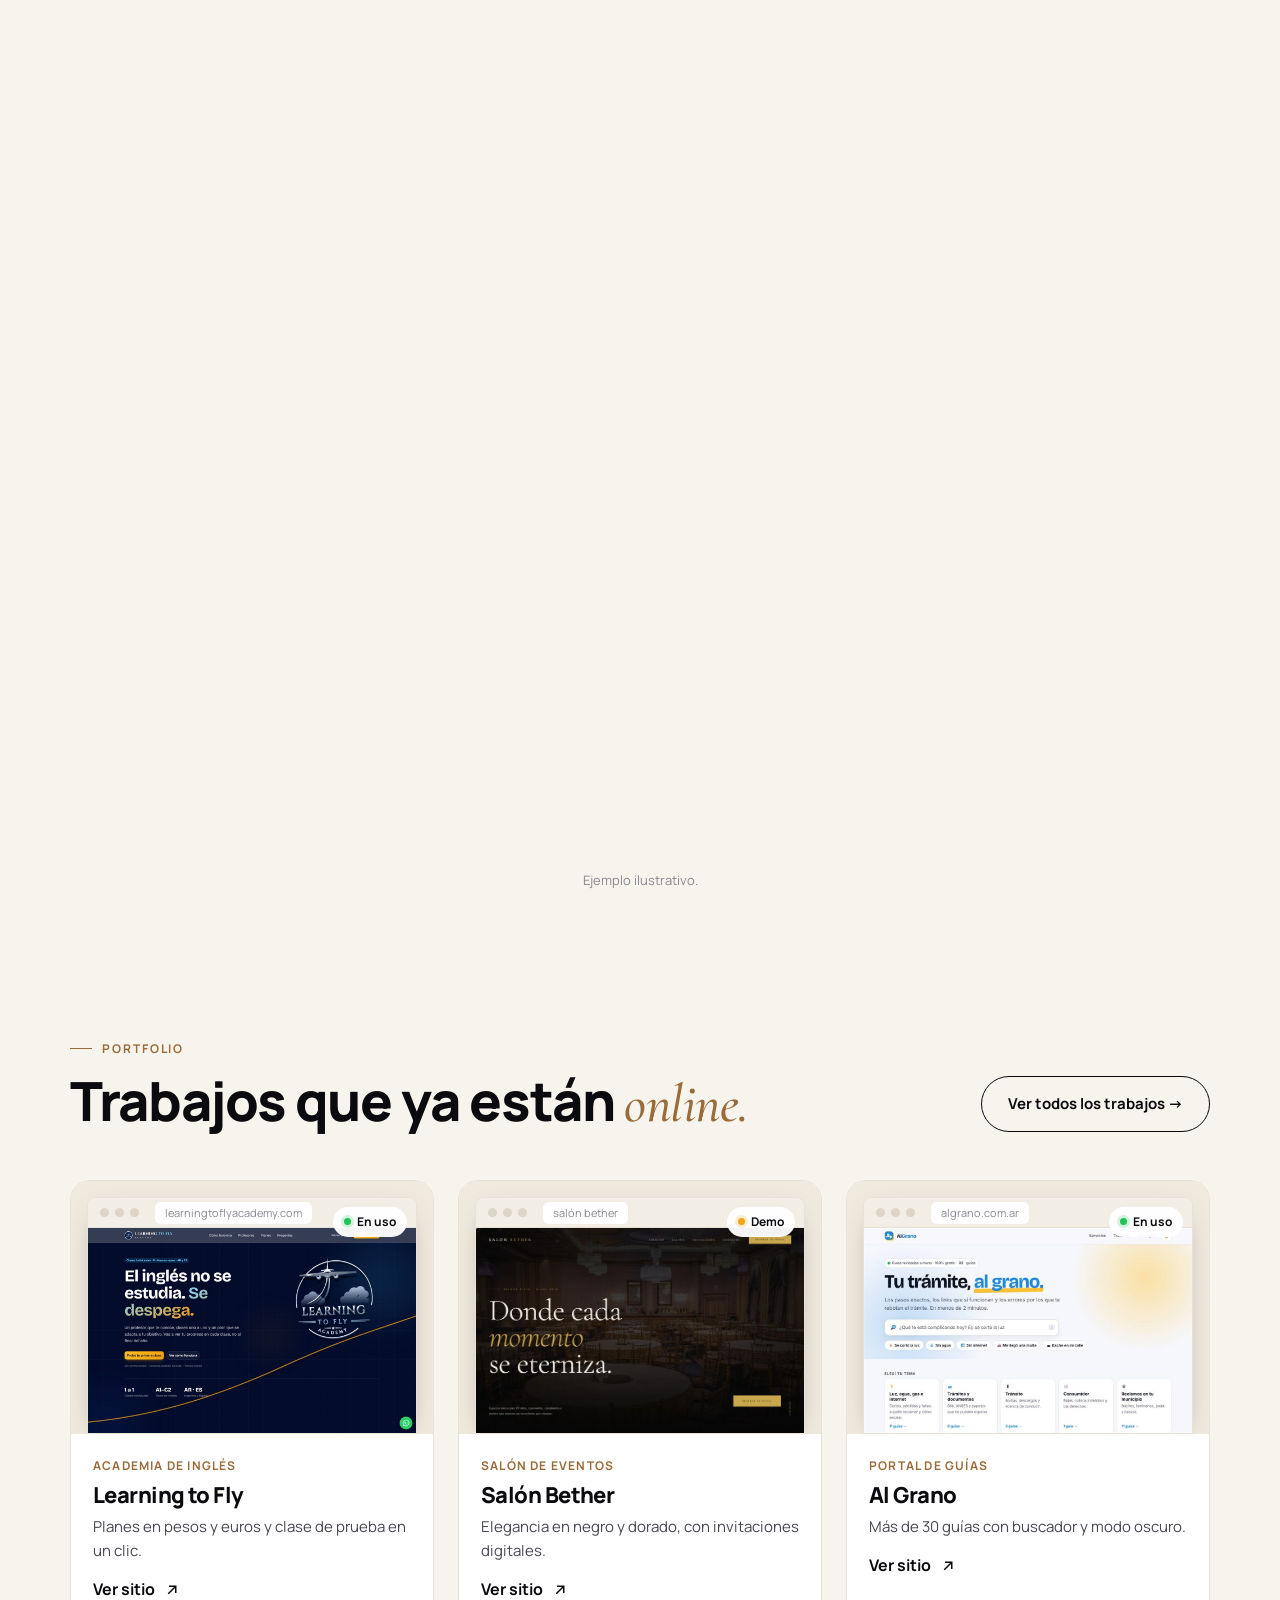
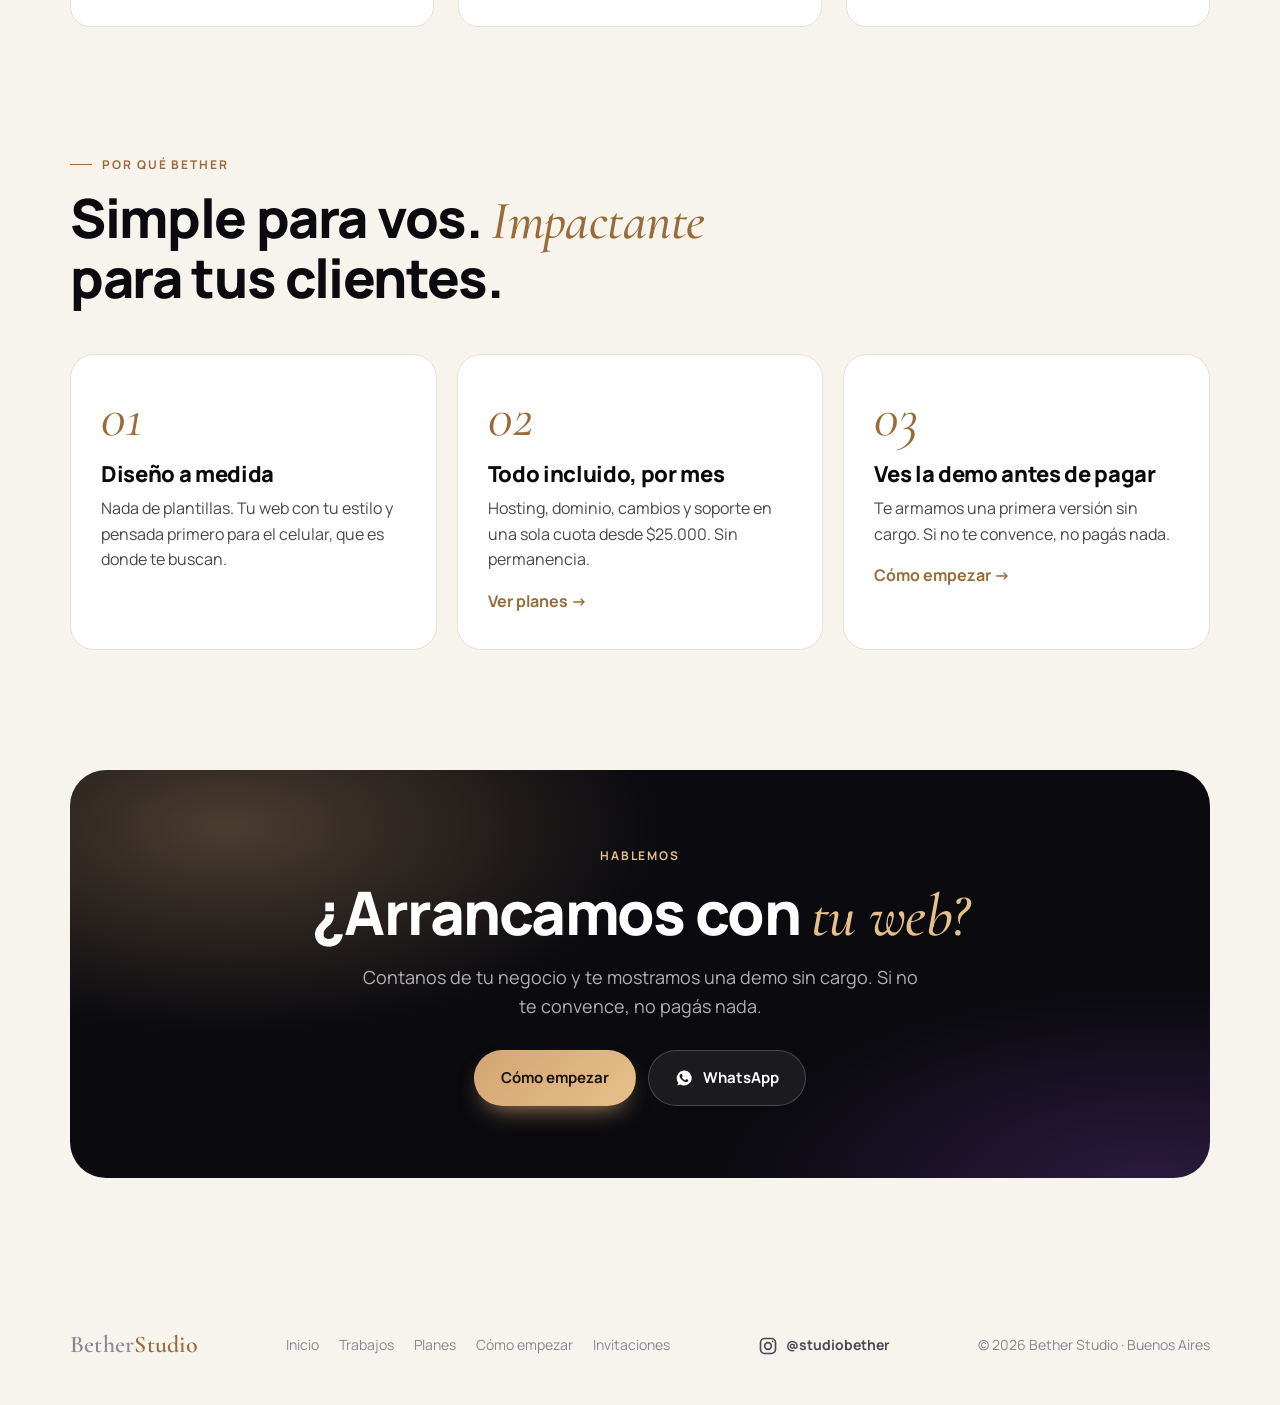
==== commit 4c2c88b9: "Suma el Instagram @studiobether en el pie, en Cómo empezar y en los datos para Google Co-Authored-By" ====
--- a/index.html
+++ b/index.html
@@ -22,11 +22,11 @@
 <meta property="og:image:height" content="630">
 <meta name="twitter:card" content="summary_large_image">
 <meta name="twitter:image" content="https://bether-studio.com/img/og.jpg">
-<script type="application/ld+json">{"@context":"https://schema.org","@type":"ProfessionalService","@id":"https://bether-studio.com/#negocio","name":"Bether Studio","url":"https://bether-studio.com/","logo":"https://bether-studio.com/icon-512.png","image":"https://bether-studio.com/img/og.jpg","description":"Diseño y desarrollo de páginas web para negocios y profesionales, con cuota mensual que incluye hosting, dominio, cambios y soporte.","telephone":"+54 9 11 4530-9135","priceRange":"$25.000 - $80.000 por mes","currenciesAccepted":"ARS","address":{"@type":"PostalAddress","addressLocality":"Buenos Aires","addressRegion":"Buenos Aires","addressCountry":"AR"},"areaServed":[{"@type":"Country","name":"Argentina"}],"contactPoint":{"@type":"ContactPoint","telephone":"+54 9 11 4530-9135","contactType":"ventas","availableLanguage":"es"},"hasOfferCatalog":{"@type":"OfferCatalog","name":"Planes de páginas web","itemListElement":[{"@type":"Offer","itemOffered":{"@type":"Service","name":"Plan Inicial","description":"Web de una página con WhatsApp, mapa, hosting y SSL"},"price":25000,"priceCurrency":"ARS"},{"@type":"Offer","itemOffered":{"@type":"Service","name":"Plan Negocio","description":"Hasta 5 secciones, dominio .com.ar, alta en Google y estadísticas"},"price":45000,"priceCurrency":"ARS"},{"@type":"Offer","itemOffered":{"@type":"Service","name":"Plan Premium","description":"Funciones a medida: reservas, catálogo, área de clientes"},"price":80000,"priceCurrency":"ARS"}]}}</script>
+<script type="application/ld+json">{"@context":"https://schema.org","@type":"ProfessionalService","@id":"https://bether-studio.com/#negocio","name":"Bether Studio","url":"https://bether-studio.com/","sameAs":["https://www.instagram.com/studiobether/"],"logo":"https://bether-studio.com/icon-512.png","image":"https://bether-studio.com/img/og.jpg","description":"Diseño y desarrollo de páginas web para negocios y profesionales, con cuota mensual que incluye hosting, dominio, cambios y soporte.","telephone":"+54 9 11 4530-9135","priceRange":"$25.000 - $80.000 por mes","currenciesAccepted":"ARS","address":{"@type":"PostalAddress","addressLocality":"Buenos Aires","addressRegion":"Buenos Aires","addressCountry":"AR"},"areaServed":[{"@type":"Country","name":"Argentina"}],"contactPoint":{"@type":"ContactPoint","telephone":"+54 9 11 4530-9135","contactType":"ventas","availableLanguage":"es"},"hasOfferCatalog":{"@type":"OfferCatalog","name":"Planes de páginas web","itemListElement":[{"@type":"Offer","itemOffered":{"@type":"Service","name":"Plan Inicial","description":"Web de una página con WhatsApp, mapa, hosting y SSL"},"price":25000,"priceCurrency":"ARS"},{"@type":"Offer","itemOffered":{"@type":"Service","name":"Plan Negocio","description":"Hasta 5 secciones, dominio .com.ar, alta en Google y estadísticas"},"price":45000,"priceCurrency":"ARS"},{"@type":"Offer","itemOffered":{"@type":"Service","name":"Plan Premium","description":"Funciones a medida: reservas, catálogo, área de clientes"},"price":80000,"priceCurrency":"ARS"}]}}</script>
 <link rel="preconnect" href="https://fonts.googleapis.com">
 <link rel="preconnect" href="https://fonts.gstatic.com" crossorigin>
 <link href="https://fonts.googleapis.com/css2?family=Cormorant+Garamond:ital,wght@0,500;0,600;1,500&family=Manrope:wght@400;600;700;800&display=swap" rel="stylesheet">
-<link rel="stylesheet" href="css/webs.css?v=6">
+<link rel="stylesheet" href="css/webs.css?v=7">
 <link rel="stylesheet" href="css/movil.css?v=1">
 <script>document.documentElement.classList.add('js')</script>
 </head>
@@ -259,6 +259,7 @@
       <a href="empezar.html">Cómo empezar</a>
       <a href="invitaciones.html">Invitaciones</a>
     </nav>
+    <a class="foot-ig" href="https://www.instagram.com/studiobether/" target="_blank" rel="noopener" aria-label="Instagram de Bether Studio"><svg viewBox="0 0 24 24" fill="none" stroke="currentColor" stroke-width="2" stroke-linecap="round" stroke-linejoin="round" aria-hidden="true"><rect x="3" y="3" width="18" height="18" rx="5"/><circle cx="12" cy="12" r="4"/><circle cx="17.5" cy="6.5" r="1" fill="currentColor" stroke="none"/></svg>@studiobether</a>
     <span>© <span id="year"></span> Bether Studio · Buenos Aires</span>
   </div>
 </footer>
--- a/css/webs.css
+++ b/css/webs.css
@@ -388,7 +388,7 @@
 .contact h2 em{color:var(--gold-2)}
 .contact .eyebrow{color:var(--gold-2)}
 .contact .lead{font-size:18px;color:rgba(255,255,255,.7)}
-.contact .direct{margin-top:28px}
+.contact .direct{margin-top:28px;display:flex;flex-wrap:wrap;gap:12px}
 form{background:#fff;color:var(--ink);border-radius:24px;padding:30px;display:flex;flex-direction:column;gap:16px;box-shadow:0 30px 60px -20px rgba(0,0,0,.6)}
 label{font-size:14px;font-weight:700;display:flex;flex-direction:column;gap:6px}
 input,select,textarea{font-family:inherit;font-size:16px;padding:13px 14px;border:1.5px solid var(--line);border-radius:12px;background:var(--bg);color:var(--ink);outline:none;transition:border-color .2s}
@@ -402,6 +402,11 @@
 footer .wrap{display:flex;justify-content:space-between;align-items:center;gap:20px;flex-wrap:wrap}
 footer nav{display:flex;gap:20px;flex-wrap:wrap}
 footer nav a:hover{color:var(--ink)}
+.foot-ig{display:inline-flex;align-items:center;gap:8px;font-weight:700;color:var(--ink-2);transition:color .2s}
+.foot-ig svg{width:20px;height:20px}
+.foot-ig:hover{color:#d6249f}
+.btn--ig{background:linear-gradient(45deg,#f09433,#dc2743 45%,#bc1888);color:#fff;box-shadow:0 12px 26px -12px rgba(220,39,67,.8)}
+.btn--ig svg{width:20px;height:20px}
 
 .fab-wa{position:fixed;right:20px;bottom:20px;z-index:60;width:60px;height:60px;border-radius:50%;background:var(--wa);display:grid;place-items:center;box-shadow:0 12px 30px -8px rgba(37,211,102,.7);transition:transform .2s}
 .fab-wa:hover{transform:scale(1.08)}
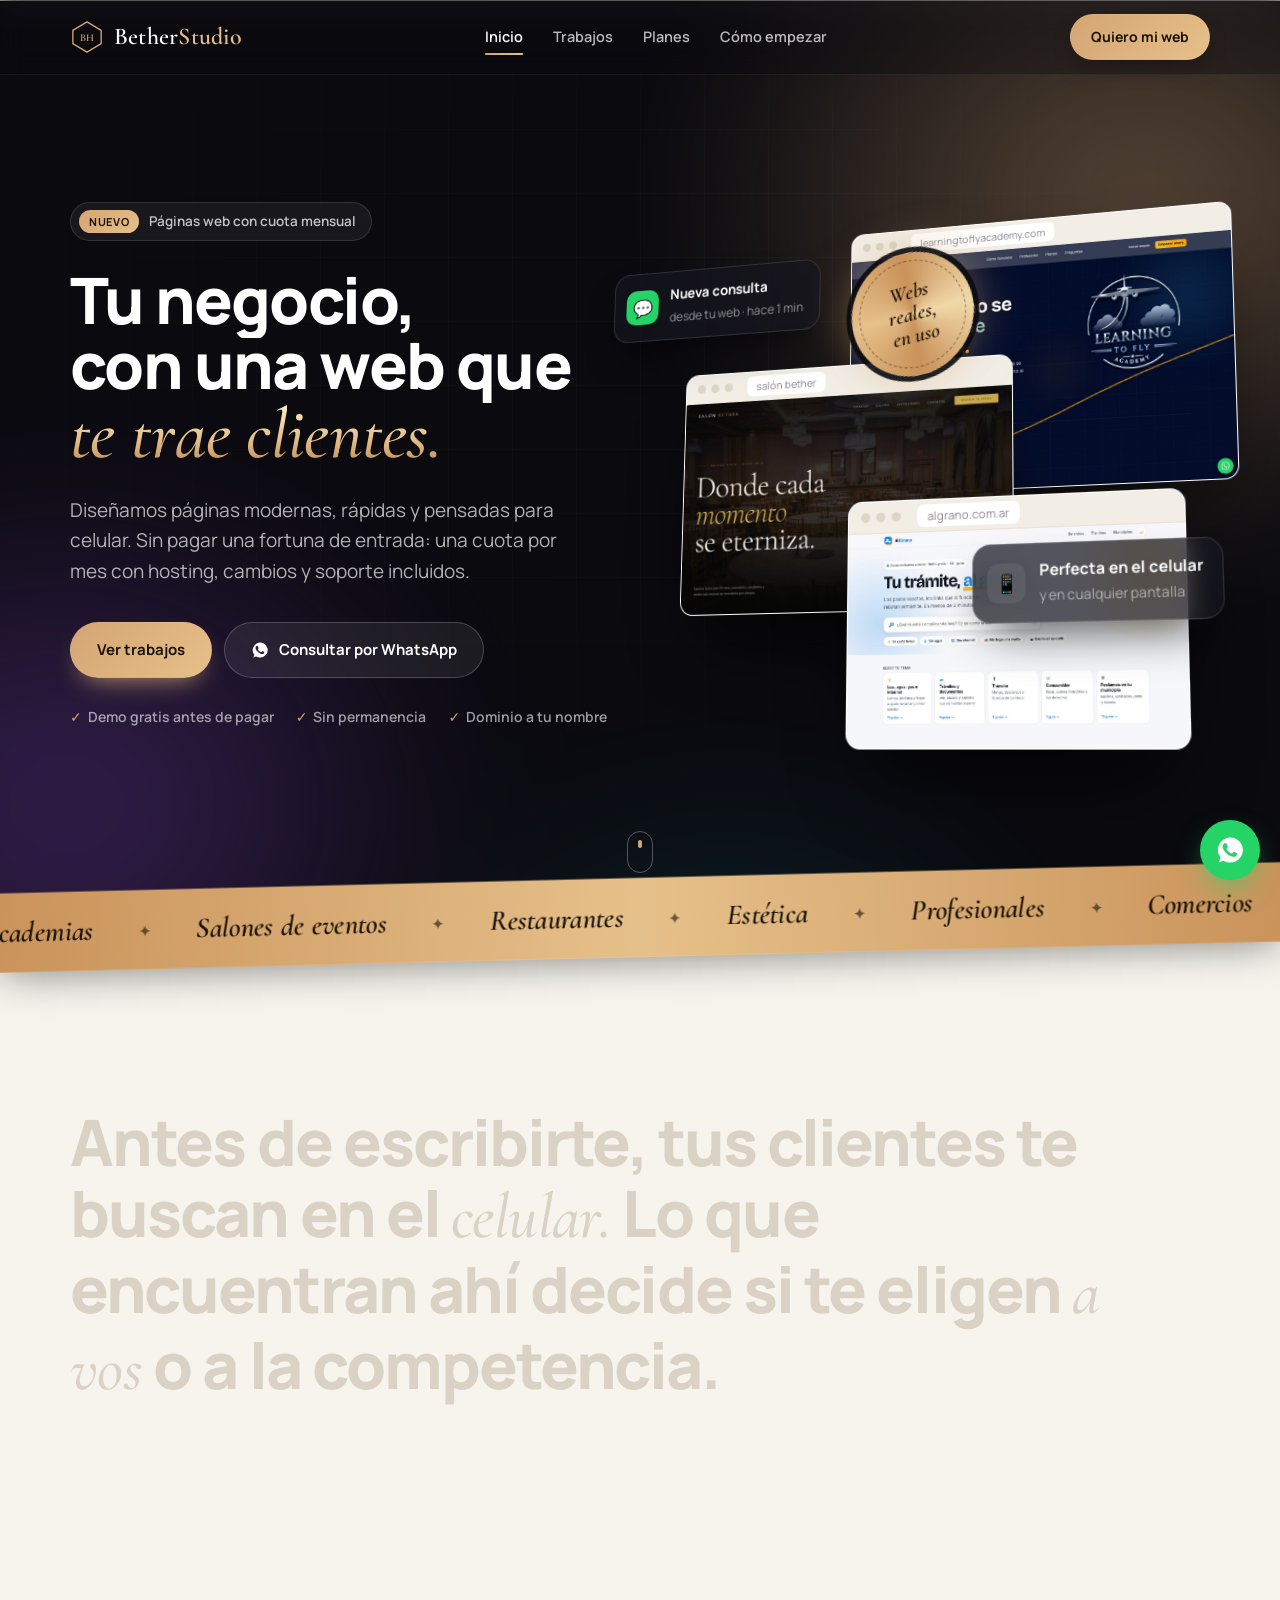
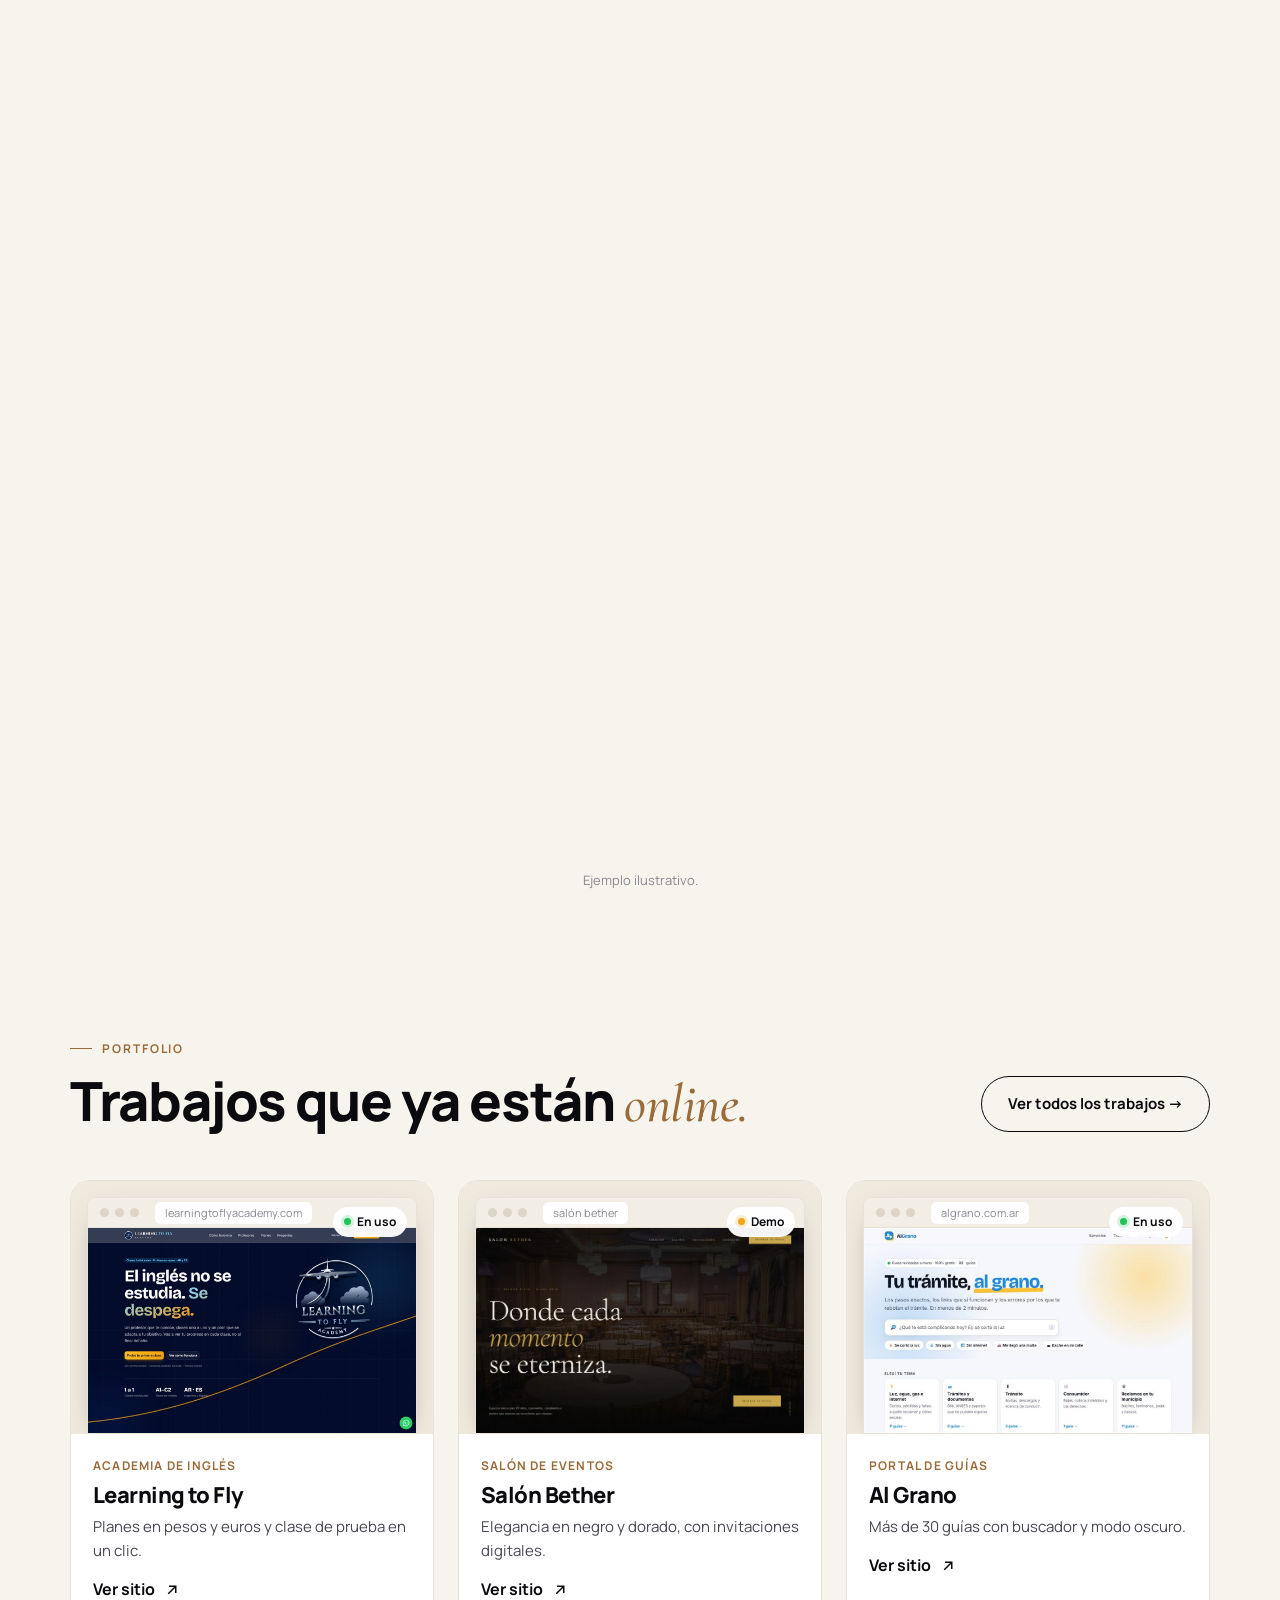
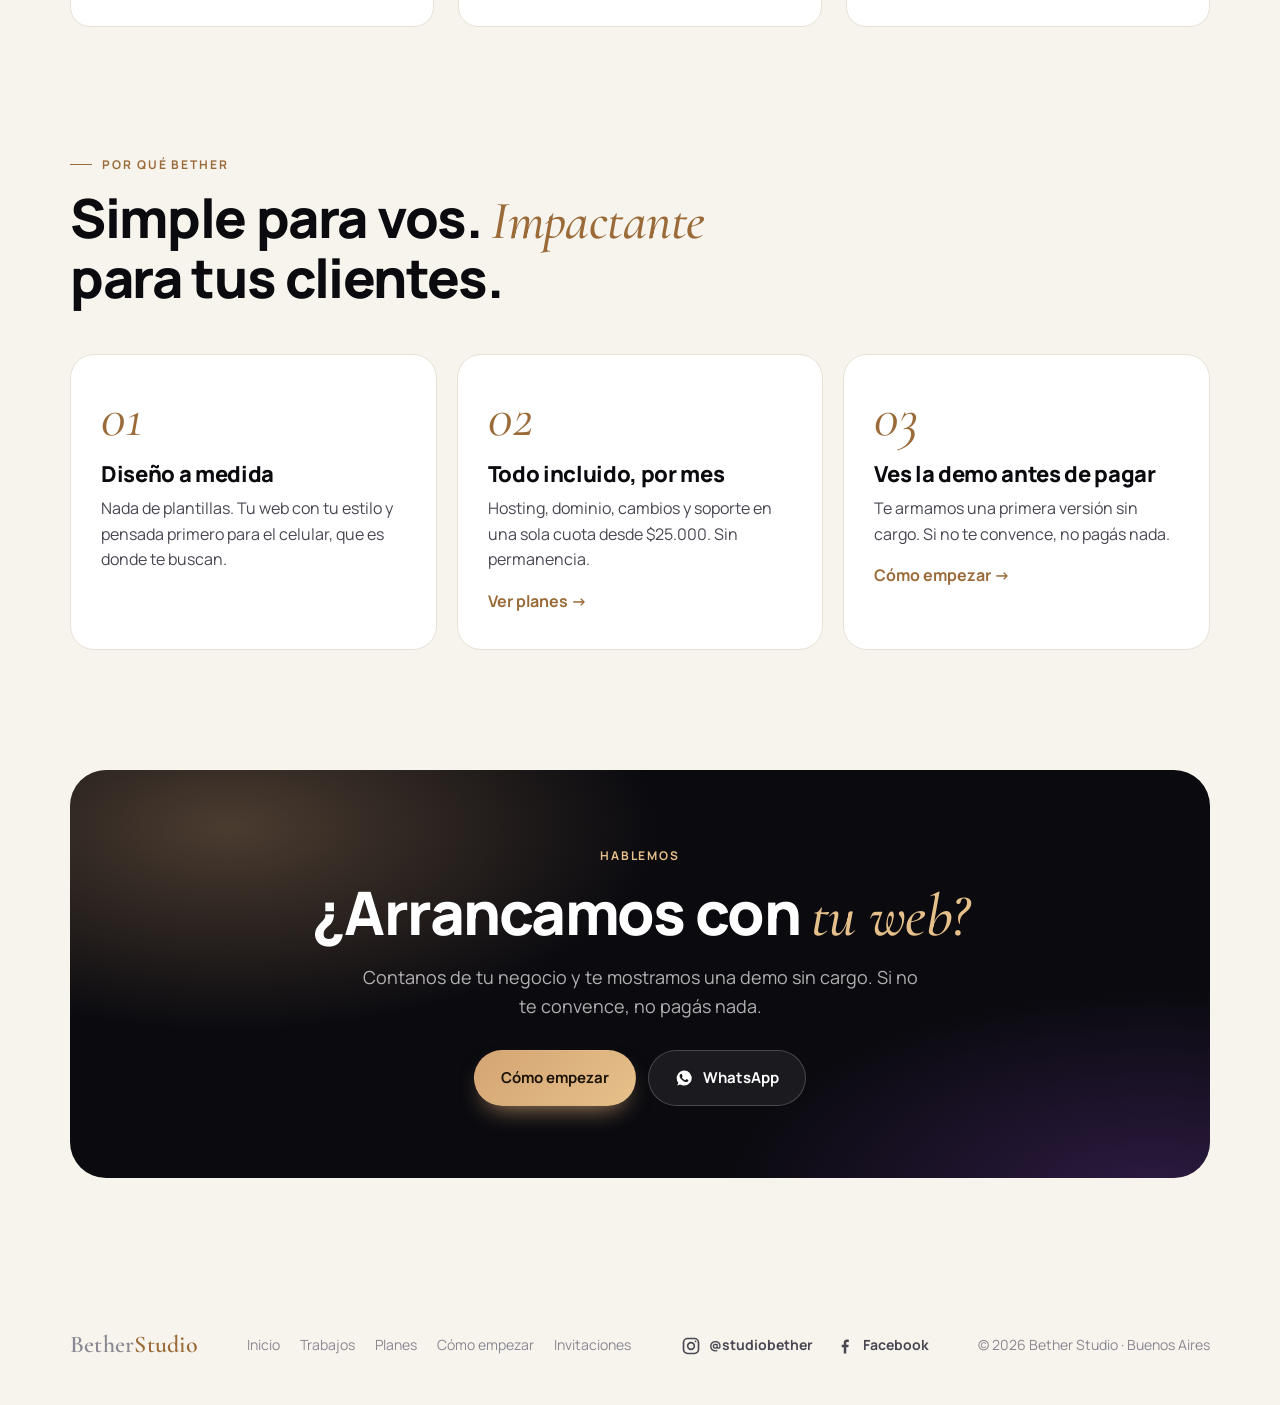
==== commit 001049a4: "Suma la página de Facebook en el pie, en Cómo empezar y en los datos para Google Co-Authored-By: Cla" ====
--- a/index.html
+++ b/index.html
@@ -22,11 +22,11 @@
 <meta property="og:image:height" content="630">
 <meta name="twitter:card" content="summary_large_image">
 <meta name="twitter:image" content="https://bether-studio.com/img/og.jpg">
-<script type="application/ld+json">{"@context":"https://schema.org","@type":"ProfessionalService","@id":"https://bether-studio.com/#negocio","name":"Bether Studio","url":"https://bether-studio.com/","sameAs":["https://www.instagram.com/studiobether/"],"logo":"https://bether-studio.com/icon-512.png","image":"https://bether-studio.com/img/og.jpg","description":"Diseño y desarrollo de páginas web para negocios y profesionales, con cuota mensual que incluye hosting, dominio, cambios y soporte.","telephone":"+54 9 11 4530-9135","priceRange":"$25.000 - $80.000 por mes","currenciesAccepted":"ARS","address":{"@type":"PostalAddress","addressLocality":"Buenos Aires","addressRegion":"Buenos Aires","addressCountry":"AR"},"areaServed":[{"@type":"Country","name":"Argentina"}],"contactPoint":{"@type":"ContactPoint","telephone":"+54 9 11 4530-9135","contactType":"ventas","availableLanguage":"es"},"hasOfferCatalog":{"@type":"OfferCatalog","name":"Planes de páginas web","itemListElement":[{"@type":"Offer","itemOffered":{"@type":"Service","name":"Plan Inicial","description":"Web de una página con WhatsApp, mapa, hosting y SSL"},"price":25000,"priceCurrency":"ARS"},{"@type":"Offer","itemOffered":{"@type":"Service","name":"Plan Negocio","description":"Hasta 5 secciones, dominio .com.ar, alta en Google y estadísticas"},"price":45000,"priceCurrency":"ARS"},{"@type":"Offer","itemOffered":{"@type":"Service","name":"Plan Premium","description":"Funciones a medida: reservas, catálogo, área de clientes"},"price":80000,"priceCurrency":"ARS"}]}}</script>
+<script type="application/ld+json">{"@context":"https://schema.org","@type":"ProfessionalService","@id":"https://bether-studio.com/#negocio","name":"Bether Studio","url":"https://bether-studio.com/","sameAs":["https://www.instagram.com/studiobether/","https://www.facebook.com/profile.php?id=61595881277708"],"logo":"https://bether-studio.com/icon-512.png","image":"https://bether-studio.com/img/og.jpg","description":"Diseño y desarrollo de páginas web para negocios y profesionales, con cuota mensual que incluye hosting, dominio, cambios y soporte.","telephone":"+54 9 11 4530-9135","priceRange":"$25.000 - $80.000 por mes","currenciesAccepted":"ARS","address":{"@type":"PostalAddress","addressLocality":"Buenos Aires","addressRegion":"Buenos Aires","addressCountry":"AR"},"areaServed":[{"@type":"Country","name":"Argentina"}],"contactPoint":{"@type":"ContactPoint","telephone":"+54 9 11 4530-9135","contactType":"ventas","availableLanguage":"es"},"hasOfferCatalog":{"@type":"OfferCatalog","name":"Planes de páginas web","itemListElement":[{"@type":"Offer","itemOffered":{"@type":"Service","name":"Plan Inicial","description":"Web de una página con WhatsApp, mapa, hosting y SSL"},"price":25000,"priceCurrency":"ARS"},{"@type":"Offer","itemOffered":{"@type":"Service","name":"Plan Negocio","description":"Hasta 5 secciones, dominio .com.ar, alta en Google y estadísticas"},"price":45000,"priceCurrency":"ARS"},{"@type":"Offer","itemOffered":{"@type":"Service","name":"Plan Premium","description":"Funciones a medida: reservas, catálogo, área de clientes"},"price":80000,"priceCurrency":"ARS"}]}}</script>
 <link rel="preconnect" href="https://fonts.googleapis.com">
 <link rel="preconnect" href="https://fonts.gstatic.com" crossorigin>
 <link href="https://fonts.googleapis.com/css2?family=Cormorant+Garamond:ital,wght@0,500;0,600;1,500&family=Manrope:wght@400;600;700;800&display=swap" rel="stylesheet">
-<link rel="stylesheet" href="css/webs.css?v=7">
+<link rel="stylesheet" href="css/webs.css?v=8">
 <link rel="stylesheet" href="css/movil.css?v=1">
 <script>document.documentElement.classList.add('js')</script>
 </head>
@@ -259,7 +259,8 @@
       <a href="empezar.html">Cómo empezar</a>
       <a href="invitaciones.html">Invitaciones</a>
     </nav>
-    <a class="foot-ig" href="https://www.instagram.com/studiobether/" target="_blank" rel="noopener" aria-label="Instagram de Bether Studio"><svg viewBox="0 0 24 24" fill="none" stroke="currentColor" stroke-width="2" stroke-linecap="round" stroke-linejoin="round" aria-hidden="true"><rect x="3" y="3" width="18" height="18" rx="5"/><circle cx="12" cy="12" r="4"/><circle cx="17.5" cy="6.5" r="1" fill="currentColor" stroke="none"/></svg>@studiobether</a>
+    <span class="foot-social"><a class="foot-ig" href="https://www.instagram.com/studiobether/" target="_blank" rel="noopener" aria-label="Instagram de Bether Studio"><svg viewBox="0 0 24 24" fill="none" stroke="currentColor" stroke-width="2" stroke-linecap="round" stroke-linejoin="round" aria-hidden="true"><rect x="3" y="3" width="18" height="18" rx="5"/><circle cx="12" cy="12" r="4"/><circle cx="17.5" cy="6.5" r="1" fill="currentColor" stroke="none"/></svg>@studiobether</a>
+    <a class="foot-ig foot-fb" href="https://www.facebook.com/profile.php?id=61595881277708" target="_blank" rel="noopener" aria-label="Facebook de Bether Studio"><svg viewBox="0 0 24 24" fill="currentColor" aria-hidden="true"><path d="M13.5 21v-7.5h2.5l.4-3h-2.9V8.6c0-.9.3-1.5 1.5-1.5h1.6V4.4c-.3 0-1.2-.1-2.3-.1-2.3 0-3.8 1.4-3.8 3.9v2.3H8v3h2.5V21h3z"/></svg>Facebook</a></span>
     <span>© <span id="year"></span> Bether Studio · Buenos Aires</span>
   </div>
 </footer>
--- a/css/webs.css
+++ b/css/webs.css
@@ -405,6 +405,10 @@
 .foot-ig{display:inline-flex;align-items:center;gap:8px;font-weight:700;color:var(--ink-2);transition:color .2s}
 .foot-ig svg{width:20px;height:20px}
 .foot-ig:hover{color:#d6249f}
+.foot-fb:hover{color:#1877f2}
+.foot-social{display:inline-flex;align-items:center;gap:22px;flex-wrap:wrap}
+.btn--fb{background:#1877f2;color:#fff;box-shadow:0 12px 26px -12px rgba(24,119,242,.8)}
+.btn--fb svg{width:20px;height:20px}
 .btn--ig{background:linear-gradient(45deg,#f09433,#dc2743 45%,#bc1888);color:#fff;box-shadow:0 12px 26px -12px rgba(220,39,67,.8)}
 .btn--ig svg{width:20px;height:20px}
 
